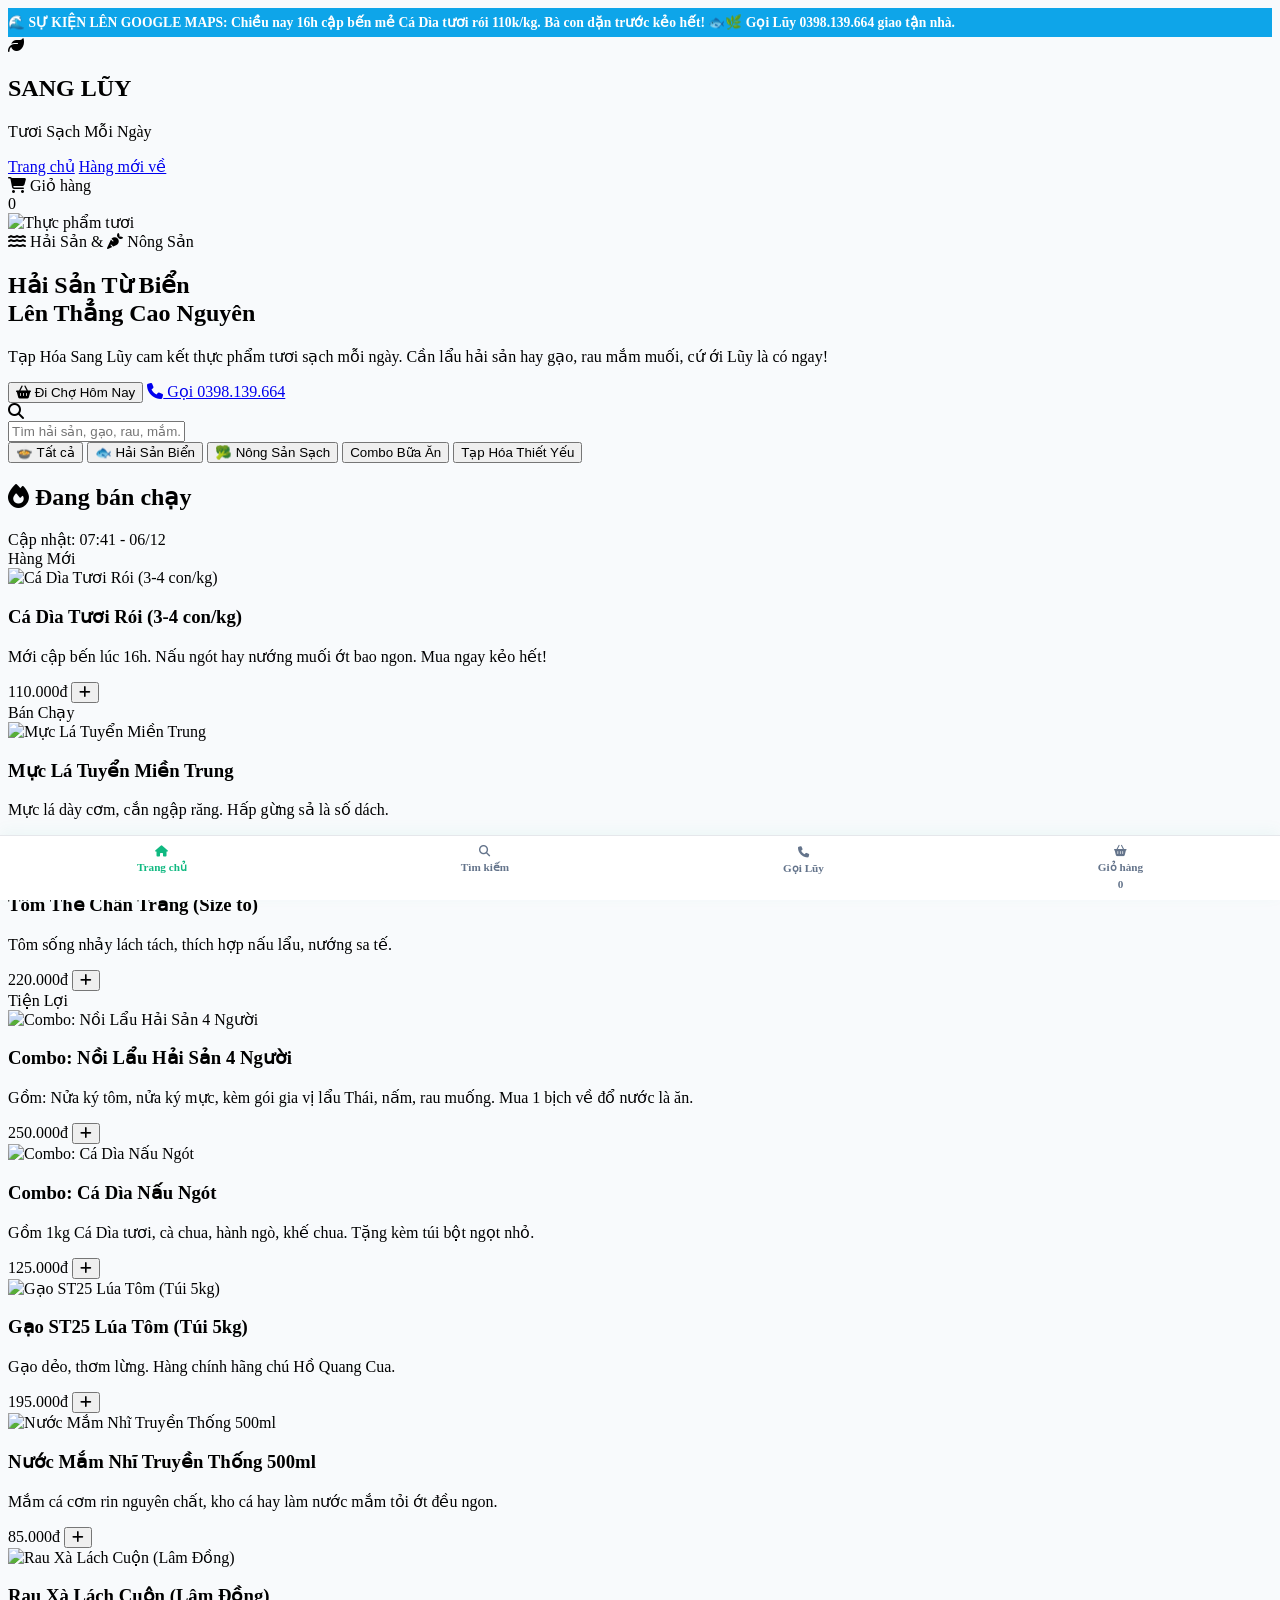
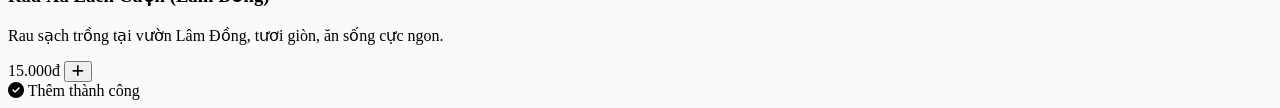
==== index.html @ 67446bd4 "okla" ====
<!DOCTYPE html>
<html lang="vi">
<head>
    <meta charset="UTF-8">
    <meta name="viewport" content="width=device-width, initial-scale=1.0, maximum-scale=1.0, user-scalable=no">
    <!-- TỐI ƯU SEO CƠ BẢN -->
    <title>Tạp Hóa Sang Lũy - Hải Sản Tươi & Siêu Thị Mini Lâm Đồng</title>
    <meta name="description" content="Tạp hóa Sang Lũy chuyên cung cấp hải sản tươi sống từ biển lên cao nguyên và gạo, gia vị, nhu yếu phẩm tại Lâm Đồng. Đặt hàng online, giao tận nhà siêu tốc.">
    <meta name="google-site-verification" content="VjNwQ35l995_3CANT5rWev8yYeE4jaLvjZS1gbJkiIU" />

    <!-- Tailwind CSS -->
    <script src="https://cdn.tailwindcss.com"></script>
    <!-- Font Awesome (Icons) -->
    <link rel="stylesheet" href="https://cdnjs.cloudflare.com/ajax/libs/font-awesome/6.4.0/css/all.min.css">
    <!-- Google Fonts -->
    <link href="https://fonts.googleapis.com/css2?family=Be+Vietnam+Pro:wght@400;500;600;700;800&display=swap" rel="stylesheet">
    
    <script>
        tailwind.config = {
            theme: {
                extend: {
                    fontFamily: { sans: ['"Be Vietnam Pro"', 'sans-serif'] },
                    colors: {
                        brand: { 
                            // Tông màu mới: Trắng - Xanh Lá (Nông sản/Sạch) - Xanh Biển (Hải sản)
                            green: '#10b981',      // Xanh lá dịu (Emerald) - Đại diện cho rau củ/sự tươi mới
                            darkgreen: '#047857',  // Xanh lá đậm - Nhấn mạnh
                            blue: '#0ea5e9',       // Xanh biển (Sky) - Đại diện cho hải sản
                            darkblue: '#0369a1',   // Xanh biển đậm - Nhấn mạnh
                            orange: '#f59e0b',     // Cam nhẹ (Amber) - Dùng làm điểm nhấn nhỏ (Cảnh báo/Combo)
                            fb: '#0866FF',
                            zalo: '#0068ff'
                        }
                    }
                }
            }
        }
    </script>
    <style>
        html { scroll-behavior: smooth; -webkit-tap-highlight-color: transparent;}
        body { padding-bottom: 70px; background-color: #f8fafc; } /* Màu nền dịu hơi xám xanh */
        @media (min-width: 768px) { body { padding-bottom: 0; } }

        /* Ẩn hiện các view */
        .view-section { display: none; animation: fadeIn 0.3s ease-in-out; }
        .view-section.active { display: block; }
        @keyframes fadeIn { from { opacity: 0; transform: translateY(10px); } to { opacity: 1; transform: translateY(0); } }
        
        /* Badge giỏ hàng nảy lên */
        @keyframes pop { 0% { transform: scale(1); } 50% { transform: scale(1.5); } 100% { transform: scale(1); } }
        .animate-pop { animation: pop 0.3s ease-in-out; }

        /* Ticker - Thanh thông báo khẩn cấp */
        .ticker-wrap { background: var(--tw-color-brand-blue, #0ea5e9); color: white; padding: 6px 0; overflow: hidden; position: relative; font-size: 0.85rem; font-weight: 600; }
        
        .ticker-move { display: inline-block; white-space: nowrap; padding-right: 100%; animation: ticker 40s linear infinite; }
        
        @keyframes ticker { 0% { transform: translate3d(100%, 0, 0); } 100% { transform: translate3d(-100%, 0, 0); } }

        /* Bottom Nav Mobile */
        .bottom-nav { position: fixed; bottom: 0; left: 0; right: 0; background: white; border-top: 1px solid #e5e7eb; display: flex; justify-content: space-around; padding: 10px 0; z-index: 1000; box-shadow: 0 -4px 15px rgba(16, 185, 129, 0.05); } /* Bóng đổ hơi ánh xanh lá */
        .nav-item { display: flex; flex-direction: column; align-items: center; gap: 4px; text-decoration: none; color: #64748b; font-size: 0.7rem; font-weight: 600; transition: color 0.2s; }
        .nav-item.active { color: #10b981; } /* Active màu xanh lá */
        
        /* Chỉnh lại Scrollbar cho mượt */
        .no-scrollbar::-webkit-scrollbar { display: none; }
        .no-scrollbar { -ms-overflow-style: none; scrollbar-width: none; }

        /* Modal Hướng dẫn Copy Paste */
        .modal-overlay { position: fixed; inset: 0; background: rgba(0,0,0,0.6); z-index: 2000; display: none; align-items: center; justify-content: center; backdrop-filter: blur(3px); }
        .modal-overlay.active { display: flex; animation: fadeIn 0.2s ease-out; }
        .modal-content { background: white; border-radius: 20px; width: 90%; max-width: 400px; padding: 24px; text-align: center; box-shadow: 0 20px 25px -5px rgba(0, 0, 0, 0.1), 0 10px 10px -5px rgba(0, 0, 0, 0.04); }
        
        @keyframes pulse-ring {
            0% { transform: scale(0.95); box-shadow: 0 0 0 0 rgba(16, 185, 129, 0.7); }
            70% { transform: scale(1); box-shadow: 0 0 0 10px rgba(16, 185, 129, 0); }
            100% { transform: scale(0.95); box-shadow: 0 0 0 0 rgba(16, 185, 129, 0); }
        }
        .animate-pulse-ring { animation: pulse-ring 2s infinite; }
    </style>
</head>
<body class="text-slate-800 font-sans antialiased">

    <!-- Ticker Thông báo -->
    <div class="ticker-wrap bg-gradient-to-r from-brand-blue to-brand-green">
        <div class="ticker-move" id="ticker-text">
            🌊 SỰ KIỆN LÊN GOOGLE MAPS: Chiều nay 16h cập bến mẻ Cá Dìa tươi rói 110k/kg. Bà con dặn trước kẻo hết! 🐟🌿 Gọi Lũy 0398.139.664 giao tận nhà.
        </div>
    </div>

    <!-- Header / Navbar -->
    <nav class="bg-white shadow-sm sticky top-0 z-40 border-b border-emerald-50">
        <div class="max-w-7xl mx-auto px-4 sm:px-6 lg:px-8">
            <div class="flex justify-between items-center h-16 sm:h-20">
                <!-- Logo -->
                <div class="flex items-center gap-2 cursor-pointer" onclick="app.navigate('home')">
                    <div class="w-12 h-12 sm:w-16 sm:h-12 bg-gradient-to-br from-brand-green to-emerald-400 rounded-2xl flex items-center justify-center text-white shadow-md border-2 border-white">
                        <i class="fa-solid fa-leaf text-xl sm:text-2xl"></i>
                    </div>
                    <div>
                        <h1 class="font-extrabold text-xl sm:text-2xl text-slate-800 tracking-tight leading-none">SANG LŨY</h1>
                        <p class="text-[10px] sm:text-xs text-brand-green font-bold uppercase tracking-wider">Tươi Sạch Mỗi Ngày</p>
                    </div>
                </div>

                <!-- Desktop Menu -->
                <div class="hidden md:flex space-x-8 items-center">
                    <a href="javascript:void(0)" onclick="app.navigate('home')" class="text-slate-600 hover:text-brand-green font-bold transition">Trang chủ</a>
                    <a href="javascript:void(0)" onclick="app.navigate('home'); setTimeout(()=>document.getElementById('mat-hang').scrollIntoView(), 100);" class="text-slate-600 hover:text-brand-green font-bold transition">Hàng mới về</a>
                    
                    <!-- Giỏ hàng Desktop -->
                    <div class="relative cursor-pointer group" onclick="app.navigate('cart')">
                        <div class="bg-emerald-50 text-brand-green px-5 py-2.5 rounded-full group-hover:bg-brand-green group-hover:text-white transition flex items-center gap-2 font-bold border border-emerald-100">
                            <i class="fa-solid fa-cart-shopping text-lg"></i> Giỏ hàng
                        </div>
                        <span id="cart-count" class="absolute -top-1 -right-1 bg-amber-500 text-white text-[11px] font-bold w-6 h-6 flex items-center justify-center rounded-full border-2 border-white shadow-sm">0</span>
                    </div>
                </div>
            </div>
        </div>
    </nav>

    <!-- ==================== VIEW 1: TRANG CHỦ (HOME) ==================== -->
    <div id="view-home" class="view-section active">
        <!-- Hero Banner -->
        <section class="relative bg-gradient-to-br from-brand-darkgreen via-brand-green to-emerald-400 pt-10 pb-16 lg:pt-16 lg:pb-24 overflow-hidden">
            <div class="absolute inset-0 opacity-20">
                <img src="https://images.unsplash.com/photo-1542838132-92c53300491e?auto=format&fit=crop&w=1200&q=80" alt="Thực phẩm tươi" class="w-full h-full object-cover mix-blend-overlay">
            </div>
            <div class="absolute inset-0 bg-gradient-to-t from-brand-darkgreen/90 to-transparent"></div>

            <div class="relative z-10 max-w-7xl mx-auto px-4 sm:px-6 lg:px-8 flex flex-col items-center text-center">
                <span class="inline-flex items-center gap-2 py-1.5 px-4 rounded-full bg-white/20 text-white text-sm font-bold mb-6 backdrop-blur-sm border border-white/30">
                    <i class="fa-solid fa-water"></i> Hải Sản & <i class="fa-solid fa-carrot"></i> Nông Sản
                </span>
                <h2 class="text-3xl md:text-5xl lg:text-6xl font-extrabold mb-4 leading-tight text-white drop-shadow-md">
                    Hải Sản <span class="text-emerald-100">Từ Biển</span><br />
                    Lên Thẳng <span class="text-emerald-200">Cao Nguyên</span>
                </h2>
                <p class="text-base md:text-lg text-emerald-50 mb-8 max-w-2xl mx-auto font-medium">
                    Tạp Hóa Sang Lũy cam kết thực phẩm tươi sạch mỗi ngày. Cần lẩu hải sản hay gạo, rau mắm muối, cứ ới Lũy là có ngay!
                </p>
                <div class="flex flex-col sm:flex-row gap-4 justify-center">
                    <button onclick="document.getElementById('mat-hang').scrollIntoView()" class="bg-white text-brand-darkgreen px-8 py-3.5 rounded-full font-bold text-lg hover:bg-emerald-50 transition shadow-lg flex items-center justify-center gap-2">
                        <i class="fa-solid fa-basket-shopping"></i> Đi Chợ Hôm Nay
                    </button>
                    <a href="tel:0398139664" class="bg-brand-darkblue text-white px-8 py-3.5 rounded-full font-bold text-lg hover:bg-sky-700 transition shadow-lg flex items-center justify-center gap-2">
                        <i class="fa-solid fa-phone"></i> Gọi 0398.139.664
                    </a>
                </div>
            </div>
        </section>

        <!-- Product Grid với Phân loại Danh mục -->
        <section id="mat-hang" class="py-10 bg-slate-50 min-h-screen">
            <div class="max-w-7xl mx-auto px-4 sm:px-6 lg:px-8">
                
                <!-- THANH TÌM KIẾM SẢN PHẨM -->
                <div class="max-w-2xl mx-auto relative mb-6">
                    <div class="absolute inset-y-0 left-0 pl-4 flex items-center pointer-events-none">
                        <i class="fa-solid fa-magnifying-glass text-slate-400"></i>
                    </div>
                    <input type="text" id="search-input" onkeyup="app.searchProduct(this.value)" placeholder="Tìm hải sản, gạo, rau, mắm..." class="w-full pl-12 pr-4 py-3.5 rounded-2xl border border-slate-200 focus:outline-none focus:border-brand-green focus:ring-2 focus:ring-emerald-100 shadow-sm transition text-slate-700 bg-white font-medium">
                </div>

                <!-- Thanh Phân Loại (Tabs) -->
                <div class="flex overflow-x-auto no-scrollbar justify-start md:justify-center gap-2 sm:gap-3 mb-8 pb-2" id="category-filters">
                    <!-- Chèn bằng JS -->
                </div>

                <!-- Bảng giá cập nhật realtime -->
                <div class="flex justify-between items-center mb-6 pb-2 border-b border-slate-200">
                    <h2 class="text-xl font-bold text-slate-800 flex items-center gap-2" id="grid-title">
                        <i class="fa-solid fa-fire text-amber-500"></i> Đang bán chạy
                    </h2>
                    <span class="text-xs font-semibold text-slate-500 bg-slate-200 px-3 py-1 rounded-full" id="real-time-clock">Cập nhật: Hôm nay</span>
                </div>

                <!-- Container chứa sản phẩm (Render bằng JS) -->
                <div id="product-grid" class="grid grid-cols-2 md:grid-cols-3 lg:grid-cols-4 gap-3 md:gap-6">
                    <!-- Products will be injected here -->
                </div>
            </div>
        </section>
    </div>

    <!-- ==================== VIEW 2: CHI TIẾT SẢN PHẨM ==================== -->
    <div id="view-detail" class="view-section bg-slate-50 min-h-screen py-6 md:py-10">
        <div class="max-w-4xl mx-auto px-4 sm:px-6 lg:px-8">
            <button onclick="app.navigate('home')" class="bg-white text-slate-600 shadow-sm border border-slate-200 px-4 py-2 rounded-full font-bold mb-6 flex items-center hover:text-brand-green transition">
                <i class="fa-solid fa-arrow-left mr-2"></i> Trở về
            </button>
            
            <div id="detail-content" class="bg-white rounded-3xl shadow-sm border border-slate-100 p-4 md:p-8 flex flex-col md:flex-row gap-6 lg:gap-10">
                <!-- Content injected by JS -->
            </div>
        </div>
    </div>

    <!-- ==================== VIEW 3: GIỎ HÀNG & THANH TOÁN ==================== -->
    <div id="view-cart" class="view-section bg-slate-50 min-h-screen py-6 md:py-10">
        <div class="max-w-5xl mx-auto px-4 sm:px-6 lg:px-8">
            <h2 class="text-2xl font-extrabold text-slate-800 mb-6 flex items-center">
                <i class="fa-solid fa-basket-shopping text-brand-green mr-3"></i> Giỏ Hàng Của Bạn
            </h2>

            <div class="flex flex-col lg:flex-row gap-6">
                <!-- Danh sách món hàng -->
                <div class="lg:w-3/5 bg-white rounded-2xl shadow-sm border border-slate-100 p-4 md:p-6">
                    <div id="cart-items" class="space-y-4">
                        <!-- Cart items injected by JS -->
                    </div>
                </div>

                <!-- Form thông tin & Chốt đơn -->
                <div class="lg:w-2/5">
                    <div class="bg-white rounded-2xl shadow-sm border border-slate-100 p-5 md:p-6 sticky top-24">
                        <h3 class="font-bold text-lg mb-4 text-slate-800">Thông tin nhận hàng</h3>
                        <div class="space-y-4 mb-6">
                            <div>
                                <input type="text" id="customer-name" class="w-full border border-slate-200 bg-slate-50 rounded-xl px-4 py-3 focus:outline-none focus:border-brand-green focus:bg-white transition" placeholder="Tên của bạn (VD: Cô Năm, Chú Bảy) *">
                            </div>
                            <div>
                                <input type="tel" id="customer-phone" class="w-full border border-slate-200 bg-slate-50 rounded-xl px-4 py-3 focus:outline-none focus:border-brand-green focus:bg-white transition" placeholder="Số điện thoại gọi giao hàng *">
                            </div>
                            <div>
                                <textarea id="customer-address" rows="3" class="w-full border border-slate-200 bg-slate-50 rounded-xl px-4 py-3 focus:outline-none focus:border-brand-green focus:bg-white transition" placeholder="Địa chỉ giao & Lời nhắn (VD: Kèm 2 bó rau, lấy loại cá to...) *"></textarea>
                            </div>
                        </div>

                        <div class="border-t border-slate-100 pt-4 mb-6">
                            <div class="flex justify-between font-extrabold text-xl">
                                <span>Tổng cộng:</span>
                                <span id="cart-total-price" class="text-brand-green">0đ</span>
                            </div>
                        </div>

                        <!-- Buttons Chốt Đơn -->
                        <div class="space-y-3">
                            <button onclick="app.checkout('zalo')" class="w-full bg-brand-zalo text-white font-bold py-3.5 rounded-xl flex items-center justify-center gap-2 hover:bg-blue-600 transition shadow-md">
                                <img src="https://upload.wikimedia.org/wikipedia/commons/thumb/9/91/Icon_of_Zalo.svg/1200px-Icon_of_Zalo.svg.png" alt="Zalo" class="w-6 h-6 bg-white rounded-full p-1" />
                                Gửi đơn ngay qua Zalo
                            </button>
                            <button onclick="app.checkout('facebook')" class="w-full bg-brand-fb text-white font-bold py-3.5 rounded-xl flex items-center justify-center gap-2 hover:bg-blue-700 transition shadow-md">
                                <i class="fa-brands fa-facebook-messenger text-xl"></i> Chốt qua Messenger
                            </button>
                            <p class="text-[11px] text-slate-500 text-center mt-2 font-medium">Lũy sẽ soạn hàng và báo lại ngay cho bà con.</p>
                        </div>
                    </div>
                </div>
            </div>
        </div>
    </div>

    <!-- Mobile Bottom Navigation -->
    <nav class="bottom-nav md:hidden" id="mobile-bottom-nav">
        <a href="javascript:void(0)" onclick="app.navigate('home')" class="nav-item" id="nav-btn-home">
            <i class="fa-solid fa-house text-xl mb-1"></i>
            Trang chủ
        </a>
        <a href="javascript:void(0)" onclick="app.navigate('home'); document.getElementById('search-input').focus();" class="nav-item">
            <i class="fa-solid fa-magnifying-glass text-xl mb-1"></i>
            Tìm kiếm
        </a>
        <a href="tel:0398139664" class="nav-item relative top-[-15px]">
            <div class="w-12 h-12 bg-gradient-to-r from-brand-green to-emerald-400 text-white rounded-full flex items-center justify-center shadow-lg shadow-emerald-200 border-4 border-white animate-bounce">
                <i class="fa-solid fa-phone text-xl"></i>
            </div>
            <span class="mt-1 absolute -bottom-4 whitespace-nowrap text-brand-green">Gọi Lũy</span>
        </a>
        <a href="javascript:void(0)" onclick="app.navigate('cart')" class="nav-item relative" id="nav-btn-cart">
            <i class="fa-solid fa-basket-shopping text-xl mb-1"></i>
            Giỏ hàng
            <span id="mobile-cart-count" class="absolute -top-1 right-2 bg-amber-500 text-white text-[10px] font-bold w-4 h-4 flex items-center justify-center rounded-full border border-white">0</span>
        </a>
    </nav>

    <!-- Toast Thông báo -->
    <div id="toast" class="fixed top-20 md:bottom-10 md:top-auto left-1/2 transform -translate-x-1/2 bg-slate-900/90 backdrop-blur-sm text-white px-6 py-3 rounded-full shadow-xl z-50 transition-all duration-300 opacity-0 -translate-y-10 md:translate-y-10 pointer-events-none flex items-center gap-3 border border-slate-700">
        <i class="fa-solid fa-circle-check text-brand-green text-lg"></i> <span id="toast-msg" class="font-medium text-sm">Thêm thành công</span>
    </div>

    <!-- Modal Hướng dẫn Copy Paste -->
    <div id="checkout-modal" class="modal-overlay">
        <div class="modal-content relative">
            <div class="w-16 h-16 bg-brand-green text-white rounded-full flex items-center justify-center text-3xl mx-auto -mt-12 mb-4 border-4 border-white shadow-lg animate-pulse-ring">
                <i class="fa-solid fa-check"></i>
            </div>
            
            <h3 class="text-xl font-extrabold text-slate-800 mb-2">Đã tạo đơn hàng!</h3>
            
            <div class="bg-amber-50 border border-amber-200 rounded-xl p-4 mb-5 text-left">
                <p class="text-sm font-bold text-amber-700 mb-2 flex items-center gap-2">
                    <i class="fa-solid fa-lightbulb"></i> Lũy hướng dẫn xíu nha:
                </p>
                <ol class="text-sm text-slate-700 space-y-2 list-decimal pl-4">
                    <li>Hệ thống đã tự động <span class="font-bold text-slate-900">Sao chép (Copy)</span> đơn hàng của bạn.</li>
                    <li>Ứng dụng <span id="modal-app-name" class="font-bold text-brand-zalo">Zalo</span> sẽ được mở lên ngay bây giờ.</li>
                    <li>Bạn chỉ cần <span class="font-bold text-slate-900 bg-white px-2 py-0.5 rounded border shadow-sm">Dán (Paste)</span> vào khung chat và gửi cho Lũy nhé!</li>
                </ol>
            </div>
            
            <button id="btn-open-app" class="w-full bg-brand-green text-white font-bold py-3 rounded-xl shadow-md hover:bg-emerald-600 transition flex items-center justify-center gap-2">
                Mở <span id="modal-btn-name">Zalo</span> ngay (<span id="countdown">5</span>s)
            </button>
            <button onclick="document.getElementById('checkout-modal').classList.remove('active')" class="mt-3 text-sm text-slate-500 font-medium hover:text-slate-700 underline">Đóng, tôi chưa muốn gửi</button>
        </div>
    </div>

    <script>
        // 1. DATABASE
        const dbProducts = [
            // --- HẢI SẢN (Màu xanh biển) ---
            { id: 1, name: 'Cá Dìa Tươi Rói (3-4 con/kg)', price: 110000, img: 'https://images.unsplash.com/photo-1519708227418-c8fd9a32b7a2?auto=format&fit=crop&w=500&q=80', desc: 'Mới cập bến lúc 16h. Nấu ngót hay nướng muối ớt bao ngon. Mua ngay kẻo hết!', category: 'Hải Sản Biển', badge: 'Hàng Mới' },
            { id: 2, name: 'Mực Lá Tuyển Miền Trung', price: 380000, img: 'https://images.unsplash.com/photo-1599458349390-8800539f1505?auto=format&fit=crop&w=500&q=80', desc: 'Mực lá dày cơm, cắn ngập răng. Hấp gừng sả là số dách.', category: 'Hải Sản Biển', badge: 'Bán Chạy' },
            { id: 3, name: 'Tôm Thẻ Chân Trắng (Size to)', price: 220000, img: 'https://images.unsplash.com/photo-1559737558-2f5a35f4523b?auto=format&fit=crop&w=500&q=80', desc: 'Tôm sống nhảy lách tách, thích hợp nấu lẩu, nướng sa tế.', category: 'Hải Sản Biển' },
            // --- COMBO ---
            { id: 4, name: 'Combo: Nồi Lẩu Hải Sản 4 Người', price: 250000, img: 'https://images.unsplash.com/photo-1548943487-a2e4b43b584f?auto=format&fit=crop&w=500&q=80', desc: 'Gồm: Nửa ký tôm, nửa ký mực, kèm gói gia vị lẩu Thái, nấm, rau muống. Mua 1 bịch về đổ nước là ăn.', category: 'Combo Bữa Ăn', badge: 'Tiện Lợi' },
            { id: 5, name: 'Combo: Cá Dìa Nấu Ngót', price: 125000, img: 'https://images.unsplash.com/photo-1544025162-811114b7e8d6?auto=format&fit=crop&w=500&q=80', desc: 'Gồm 1kg Cá Dìa tươi, cà chua, hành ngò, khế chua. Tặng kèm túi bột ngọt nhỏ.', category: 'Combo Bữa Ăn' },
            // --- NÔNG SẢN / TẠP HÓA (Màu xanh lá) ---
            { id: 6, name: 'Gạo ST25 Lúa Tôm (Túi 5kg)', price: 195000, img: 'https://images.unsplash.com/photo-1586201375761-83865001e31c?auto=format&fit=crop&w=500&q=80', desc: 'Gạo dẻo, thơm lừng. Hàng chính hãng chú Hồ Quang Cua.', category: 'Tạp Hóa Thiết Yếu' },
            { id: 7, name: 'Nước Mắm Nhĩ Truyền Thống 500ml', price: 85000, img: 'https://images.unsplash.com/photo-162070612211c-64b11cabc6a2?auto=format&fit=crop&w=500&q=80', desc: 'Mắm cá cơm rin nguyên chất, kho cá hay làm nước mắm tỏi ớt đều ngon.', category: 'Tạp Hóa Thiết Yếu' },
            { id: 8, name: 'Rau Xà Lách Cuộn (Lâm Đồng)', price: 15000, img: 'https://images.unsplash.com/photo-1622206151226-18ca2c9ab4a1?auto=format&fit=crop&w=500&q=80', desc: 'Rau sạch trồng tại vườn Lâm Đồng, tươi giòn, ăn sống cực ngon.', category: 'Nông Sản Sạch' }
        ];

        // 2. STATE MANAGEMENT (Quản lý trạng thái App)
        const app = {
            cart: [],
            currentView: 'home',
            activeCategory: 'Tất cả',
            searchKeyword: '',
            
            navigate: function(viewId, param = null) {
                document.querySelectorAll('.view-section').forEach(el => el.classList.remove('active'));
                document.getElementById('view-' + viewId).classList.add('active');
                window.scrollTo(0,0);

                document.querySelectorAll('.nav-item').forEach(el => el.classList.remove('active'));
                if(document.getElementById('nav-btn-' + viewId)) {
                    document.getElementById('nav-btn-' + viewId).classList.add('active');
                }

                if(viewId === 'home') {
                    this.renderCategories();
                    this.renderHome();
                }
                if(viewId === 'detail' && param) this.renderDetail(param);
                if(viewId === 'cart') this.renderCart();
            },

            formatPrice: (price) => new Intl.NumberFormat('vi-VN').format(price) + 'đ',

            showToast: function(msg) {
                const toast = document.getElementById('toast');
                document.getElementById('toast-msg').innerText = msg;
                toast.classList.remove('opacity-0', '-translate-y-10', 'md:translate-y-10', 'pointer-events-none');
                setTimeout(() => toast.classList.add('opacity-0', '-translate-y-10', 'md:translate-y-10', 'pointer-events-none'), 2000);
            },

            renderCategories: function() {
                const categories = ['Tất cả', 'Hải Sản Biển', 'Nông Sản Sạch', 'Combo Bữa Ăn', 'Tạp Hóa Thiết Yếu'];
                const container = document.getElementById('category-filters');
                container.innerHTML = categories.map(cat => {
                    let activeClass = 'bg-white text-slate-600 border-slate-200 hover:border-brand-green';
                    let icon = '';
                    
                    if (this.activeCategory === cat) {
                        if (cat.includes('Hải Sản')) {
                            activeClass = 'bg-brand-blue text-white border-brand-blue shadow-md';
                            icon = '🦀 ';
                        } else if (cat.includes('Nông Sản') || cat.includes('Tạp Hóa')) {
                            activeClass = 'bg-brand-green text-white border-brand-green shadow-md';
                            icon = '🥬 ';
                        } else {
                            activeClass = 'bg-amber-500 text-white border-amber-500 shadow-md';
                            icon = '🍲 ';
                        }
                    } else {
                        if (cat === 'Hải Sản Biển') icon = '🐟 ';
                        if (cat === 'Nông Sản Sạch') icon = '🥦 ';
                    }

                    return `
                    <button onclick="app.filterCategory('${cat}')" class="whitespace-nowrap px-5 py-2 rounded-full text-sm font-bold transition border-2 ${activeClass}">
                        ${icon}${cat}
                    </button>
                    `;
                }).join('');
            },

            filterCategory: function(cat) {
                this.activeCategory = cat;
                this.searchKeyword = ''; 
                document.getElementById('search-input').value = '';
                
                const title = document.getElementById('grid-title');
                if(cat === 'Hải Sản Biển') title.innerHTML = '<i class="fa-solid fa-water text-brand-blue"></i> Hải Sản Biển Tươi';
                else if(cat === 'Nông Sản Sạch') title.innerHTML = '<i class="fa-solid fa-leaf text-brand-green"></i> Nông Sản Xanh Sạch';
                else if(cat === 'Combo Bữa Ăn') title.innerHTML = '<i class="fa-solid fa-utensils text-amber-500"></i> Combo Tiện Lợi';
                else title.innerHTML = '<i class="fa-solid fa-fire text-amber-500"></i> Đang Bán Chạy';

                this.renderCategories();
                this.renderHome();
            },

            searchProduct: function(keyword) {
                this.searchKeyword = keyword.toLowerCase().trim();
                this.activeCategory = 'Tất cả';
                this.renderCategories();
                this.renderHome();
            },

            renderHome: function() {
                const grid = document.getElementById('product-grid');
                let filteredProducts = dbProducts;
                
                if (this.activeCategory !== 'Tất cả') {
                    filteredProducts = filteredProducts.filter(p => p.category === this.activeCategory);
                }
                
                if (this.searchKeyword !== '') {
                    filteredProducts = filteredProducts.filter(p => 
                        p.name.toLowerCase().includes(this.searchKeyword) || 
                        p.category.toLowerCase().includes(this.searchKeyword)
                    );
                }

                if (filteredProducts.length === 0) {
                    grid.innerHTML = `<div class="col-span-full text-center py-16 bg-white rounded-2xl border border-dashed border-slate-300 text-slate-500 font-medium"><i class="fa-regular fa-face-frown text-3xl mb-3 text-brand-green"></i><br>Chưa tìm thấy món này.<br>Bạn alo hoặc Zalo Lũy đi chợ giùm cho nha!</div>`;
                } else {
                    grid.innerHTML = filteredProducts.map(p => {
                        const isSeafood = p.category === 'Hải Sản Biển';
                        const isCombo = p.category === 'Combo Bữa Ăn';
                        
                        let badgeColor = 'bg-brand-green';
                        if (isSeafood) badgeColor = 'bg-brand-blue';
                        if (isCombo) badgeColor = 'bg-amber-500';

                        const badgeHtml = p.badge ? `<div class="absolute top-2 left-2 ${badgeColor} text-white text-[10px] font-bold px-2 py-1 rounded-md z-10 uppercase shadow-sm">${p.badge}</div>` : '';
                        
                        return `
                        <div class="bg-white rounded-2xl shadow-sm hover:shadow-xl transition-all duration-300 border border-slate-100 flex flex-col h-full cursor-pointer relative overflow-hidden group" onclick="app.navigate('detail', ${p.id})">
                            ${badgeHtml}
                            <div class="relative aspect-square overflow-hidden bg-slate-100">
                                <img src="${p.img}" alt="${p.name}" class="w-full h-full object-cover group-hover:scale-110 transition-transform duration-500">
                            </div>
                            <div class="p-3 md:p-4 flex flex-col flex-grow">
                                <h3 class="font-bold text-slate-800 text-sm md:text-base mb-1 line-clamp-2 leading-tight group-hover:text-brand-green transition-colors">${p.name}</h3>
                                <p class="text-[11px] text-slate-500 mb-2 line-clamp-1">${p.desc}</p>
                                <div class="mt-auto flex justify-between items-end">
                                    <span class="${isSeafood ? 'text-brand-blue' : 'text-brand-green'} font-extrabold text-base md:text-lg leading-none">${this.formatPrice(p.price)}</span>
                                    <button onclick="event.stopPropagation(); app.addToCart(${p.id})" class="${isSeafood ? 'bg-sky-50 text-brand-blue hover:bg-brand-blue' : 'bg-emerald-50 text-brand-green hover:bg-brand-green'} w-8 h-8 md:w-10 md:h-10 rounded-full flex items-center justify-center hover:text-white transition-colors active:scale-90">
                                        <i class="fa-solid fa-plus font-bold"></i>
                                    </button>
                                </div>
                            </div>
                        </div>
                    `}).join('');
                }
            },

            renderDetail: function(productId) {
                const p = dbProducts.find(item => item.id === productId);
                if(!p) return;
                
                const isSeafood = p.category === 'Hải Sản Biển';
                const isCombo = p.category === 'Combo Bữa Ăn';
                
                let themeColorText = 'text-brand-green';
                let themeColorBg = 'bg-brand-green';
                let themeColorHover = 'hover:bg-emerald-700';
                let themeTagBg = 'bg-emerald-100';

                if(isSeafood) {
                    themeColorText = 'text-brand-blue';
                    themeColorBg = 'bg-brand-blue';
                    themeColorHover = 'hover:bg-sky-700';
                    themeTagBg = 'bg-sky-100';
                } else if(isCombo) {
                    themeColorText = 'text-amber-600';
                    themeColorBg = 'bg-amber-500';
                    themeColorHover = 'hover:bg-amber-600';
                    themeTagBg = 'bg-amber-100';
                }

                const container = document.getElementById('detail-content');
                container.innerHTML = `
                    <div class="w-full md:w-1/2">
                        <img src="${p.img}" alt="${p.name}" class="w-full rounded-2xl shadow-sm object-cover aspect-square border border-slate-100">
                    </div>
                    <div class="w-full md:w-1/2 flex flex-col py-2">
                        <span class="${themeTagBg} ${themeColorText} text-xs font-bold px-3 py-1 rounded-md w-max mb-3 uppercase tracking-wider">${p.category}</span>
                        <h1 class="text-2xl md:text-3xl font-extrabold text-slate-800 mb-2 leading-tight">${p.name}</h1>
                        <p class="${themeColorText} text-3xl font-black mb-6">${this.formatPrice(p.price)}</p>
                        
                        <div class="bg-slate-50 p-4 rounded-xl border border-slate-100 mb-6">
                            <p class="text-slate-700 font-medium leading-relaxed">${p.desc}</p>
                        </div>
                        
                        <ul class="space-y-2 mb-8 text-sm text-slate-600 font-medium">
                            <li class="flex items-center gap-2"><i class="fa-solid fa-check-circle ${themeColorText}"></i> Hàng tuyển chọn, cam kết tươi sạch.</li>
                            <li class="flex items-center gap-2"><i class="fa-solid fa-check-circle ${themeColorText}"></i> Cân đúng, bán đủ, uy tín.</li>
                            <li class="flex items-center gap-2"><i class="fa-solid fa-check-circle ${themeColorText}"></i> Giao hàng cẩn thận tại Lâm Đồng.</li>
                        </ul>
                        
                        <div class="mt-auto">
                            <button onclick="app.addToCart(${p.id}, true)" class="w-full ${themeColorBg} ${themeColorHover} text-white py-4 rounded-xl font-extrabold text-lg transition shadow-lg shadow-slate-200 flex justify-center items-center gap-2 active:scale-95">
                                <i class="fa-solid fa-basket-shopping"></i> Thêm Vào Giỏ Ngay
                            </button>
                        </div>
                    </div>
                `;
            },

            addToCart: function(productId, goCart = false) {
                const product = dbProducts.find(p => p.id === productId);
                const existingItem = this.cart.find(item => item.id === productId);
                
                if(existingItem) {
                    existingItem.qty += 1;
                } else {
                    this.cart.push({ ...product, qty: 1 });
                }
                
                this.updateCartUI();
                if(goCart) this.navigate('cart');
                else this.showToast('Đã lấy thêm 1 ' + product.name);
            },

            changeQty: function(index, delta) {
                this.cart[index].qty += delta;
                if(this.cart[index].qty <= 0) this.cart.splice(index, 1);
                this.updateCartUI();
                this.renderCart();
            },

            updateCartUI: function() {
                const totalItems = this.cart.reduce((sum, item) => sum + item.qty, 0);
                document.getElementById('cart-count').innerText = totalItems;
                document.getElementById('mobile-cart-count').innerText = totalItems;
                
                const badges = [document.getElementById('cart-count'), document.getElementById('mobile-cart-count')];
                badges.forEach(b => {
                    b.classList.remove('animate-pop');
                    void b.offsetWidth;
                    b.classList.add('animate-pop');
                });
            },

            renderCart: function() {
                const container = document.getElementById('cart-items');
                if(this.cart.length === 0) {
                    container.innerHTML = `<div class="text-center py-16"><i class="fa-solid fa-basket-shopping text-5xl text-slate-200 mb-4"></i><p class="text-slate-500 font-medium text-lg">Giỏ hàng đang trống.</p><p class="text-sm text-slate-400 mb-6">Hãy chọn thêm vài món ngon nhé!</p><button onclick="app.navigate('home')" class="bg-brand-green text-white px-6 py-2 rounded-full font-bold shadow-md">Mua Sắm Ngay</button></div>`;
                    document.getElementById('cart-total-price').innerText = '0đ';
                    return;
                }

                let total = 0;
                container.innerHTML = this.cart.map((item, index) => {
                    total += item.price * item.qty;
                    return `
                    <div class="flex items-center gap-3 md:gap-4 py-4 border-b border-slate-100 last:border-0">
                        <img src="${item.img}" class="w-16 h-16 md:w-20 md:h-20 object-cover rounded-xl border border-slate-100">
                        <div class="flex-1">
                            <h4 class="font-bold text-slate-800 text-sm md:text-base line-clamp-2 leading-tight mb-1">${item.name}</h4>
                            <div class="text-brand-green font-black text-sm md:text-base">${this.formatPrice(item.price)}</div>
                        </div>
                        <div class="flex items-center bg-slate-50 rounded-lg border border-slate-200 shadow-sm p-1">
                            <button onclick="app.changeQty(${index}, -1)" class="w-7 h-7 flex items-center justify-center text-slate-600 font-bold active:bg-slate-200 rounded-md">-</button>
                            <span class="w-6 text-center text-sm font-bold text-slate-800">${item.qty}</span>
                            <button onclick="app.changeQty(${index}, 1)" class="w-7 h-7 flex items-center justify-center text-slate-600 font-bold active:bg-slate-200 rounded-md">+</button>
                        </div>
                    </div>
                `}).join('');
                document.getElementById('cart-total-price').innerText = this.formatPrice(total);
            },

            copyToClipboardSafe: function(text) {
                const textArea = document.createElement("textarea");
                textArea.value = text;
                textArea.style.position = "fixed";
                textArea.style.left = "-999999px";
                textArea.style.top = "-999999px";
                document.body.appendChild(textArea);
                textArea.focus();
                textArea.select();
                try {
                    document.execCommand('copy');
                } catch (err) {
                    console.error('Không thể copy', err);
                }
                document.body.removeChild(textArea);
            },

            // Countdown Timer Variables
            countdownTimer: null,
            
            openAppAction: function(platform, url) {
                window.open(url, '_blank');
                document.getElementById('checkout-modal').classList.remove('active');
                this.cart = [];
                this.updateCartUI();
                this.navigate('home');
            },

            checkout: function(platform) {
                if(this.cart.length === 0) return alert('Giỏ hàng trống! Bạn chọn thêm món nha.');
                
                const name = document.getElementById('customer-name').value;
                const phone = document.getElementById('customer-phone').value;
                const address = document.getElementById('customer-address').value;

                if(!name || !phone || !address) return alert('Lũy cần đủ Tên, SĐT và Địa chỉ để giao chính xác nha!');

                let total = 0;
                let orderText = `🛒 ĐƠN HÀNG TỪ WEB SANG LŨY\n`;
                orderText += `--------------------------\n`;
                orderText += `👤 Tên: ${name}\n`;
                orderText += `📞 SĐT: ${phone}\n`;
                orderText += `📍 Địa chỉ & Ghi chú: ${address}\n`;
                orderText += `--------------------------\n`;
                this.cart.forEach((item, i) => {
                    orderText += `${i+1}. ${item.name} (x${item.qty})\n`;
                    total += item.price * item.qty;
                });
                orderText += `--------------------------\n`;
                orderText += `💰 TỔNG CỘNG: ${this.formatPrice(total)}\n`;
                orderText += `(Lũy soạn hàng rồi sẽ báo lại ngay ạ!)`;

                const encodedText = encodeURIComponent(orderText);
                let appUrl = '';
                let appName = '';
                let themeClass = '';

                // Copy thông tin an toàn
                this.copyToClipboardSafe(orderText);

                if(platform === 'facebook') {
                    appUrl = 'https://m.me/your_fanpage_id_here'; // Thay ID Fanpage vào đây
                    appName = 'Messenger';
                    themeClass = 'text-brand-fb';
                    document.getElementById('btn-open-app').className = "w-full bg-brand-fb text-white font-bold py-3 rounded-xl shadow-md hover:bg-blue-700 transition flex items-center justify-center gap-2";
                } else if (platform === 'zalo') {
                    appUrl = `https://zalo.me/0398139664`;
                    appName = 'Zalo';
                    themeClass = 'text-brand-zalo';
                    document.getElementById('btn-open-app').className = "w-full bg-brand-zalo text-white font-bold py-3 rounded-xl shadow-md hover:bg-blue-600 transition flex items-center justify-center gap-2";
                }

                // Setup Modal Nội dung
                document.getElementById('modal-app-name').innerText = appName;
                document.getElementById('modal-app-name').className = `font-bold ${themeClass}`;
                document.getElementById('modal-btn-name').innerText = appName;
                
                // Hiện Modal
                const modal = document.getElementById('checkout-modal');
                modal.classList.add('active');

                // Logic Đếm ngược
                let seconds = 5;
                document.getElementById('countdown').innerText = seconds;
                
                clearInterval(this.countdownTimer); // Xóa timer cũ nếu có
                
                // Nút "Mở ngay" được gán sự kiện click mới
                const btnOpen = document.getElementById('btn-open-app');
                btnOpen.onclick = () => {
                    clearInterval(this.countdownTimer);
                    this.openAppAction(platform, appUrl);
                };

                this.countdownTimer = setInterval(() => {
                    seconds--;
                    document.getElementById('countdown').innerText = seconds;
                    if(seconds <= 0) {
                        clearInterval(this.countdownTimer);
                        // Chỉ tự động mở nếu modal vẫn đang hiển thị (người dùng chưa bấm Đóng)
                        if(modal.classList.contains('active')) {
                            this.openAppAction(platform, appUrl);
                        }
                    }
                }, 1000);
            }
        };

        function setRealTime() {
            const now = new Date();
            const timeStr = now.getHours().toString().padStart(2, '0') + ':' + now.getMinutes().toString().padStart(2, '0');
            const dateStr = now.getDate().toString().padStart(2, '0') + '/' + (now.getMonth() + 1).toString().padStart(2, '0');
            document.getElementById('real-time-clock').innerText = `Cập nhật: ${timeStr} - ${dateStr}`;
        }

        window.onload = () => {
            setRealTime();
            app.navigate('home');
        };
    </script>
</body>
</html>
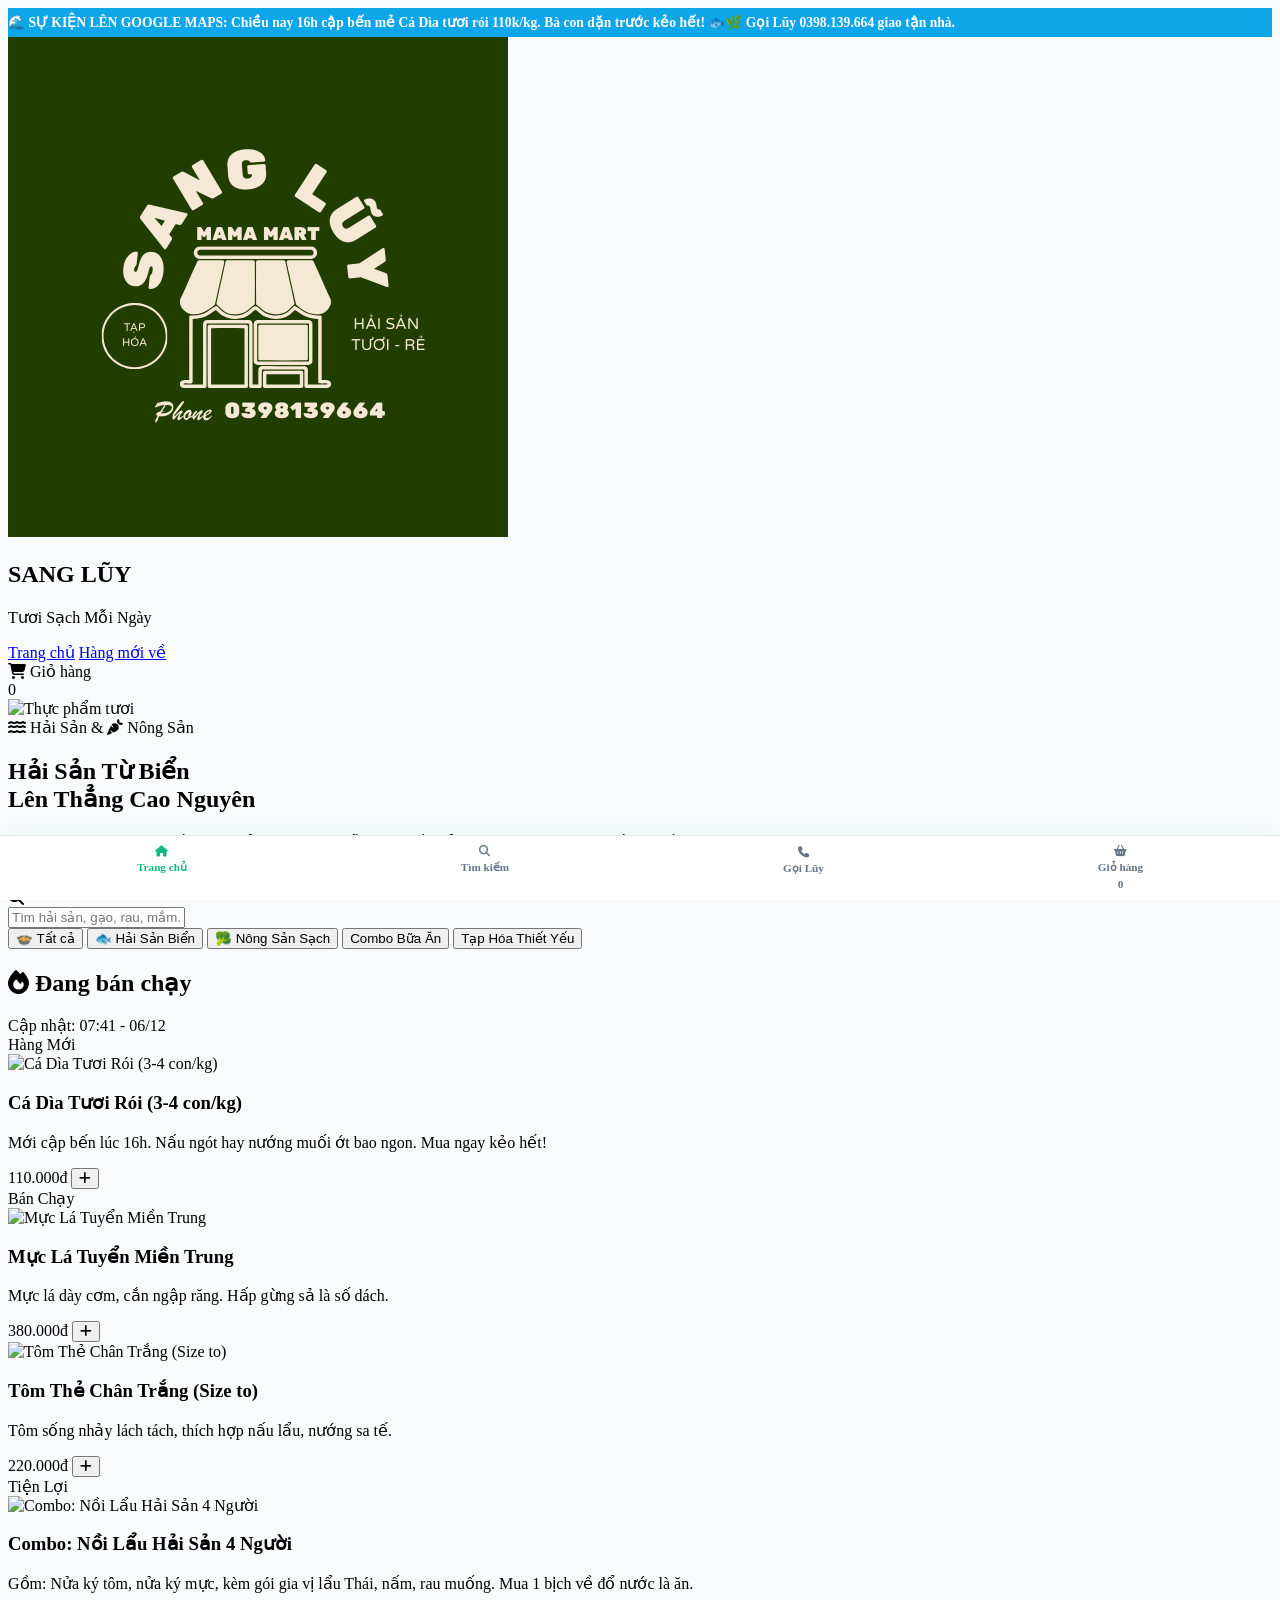
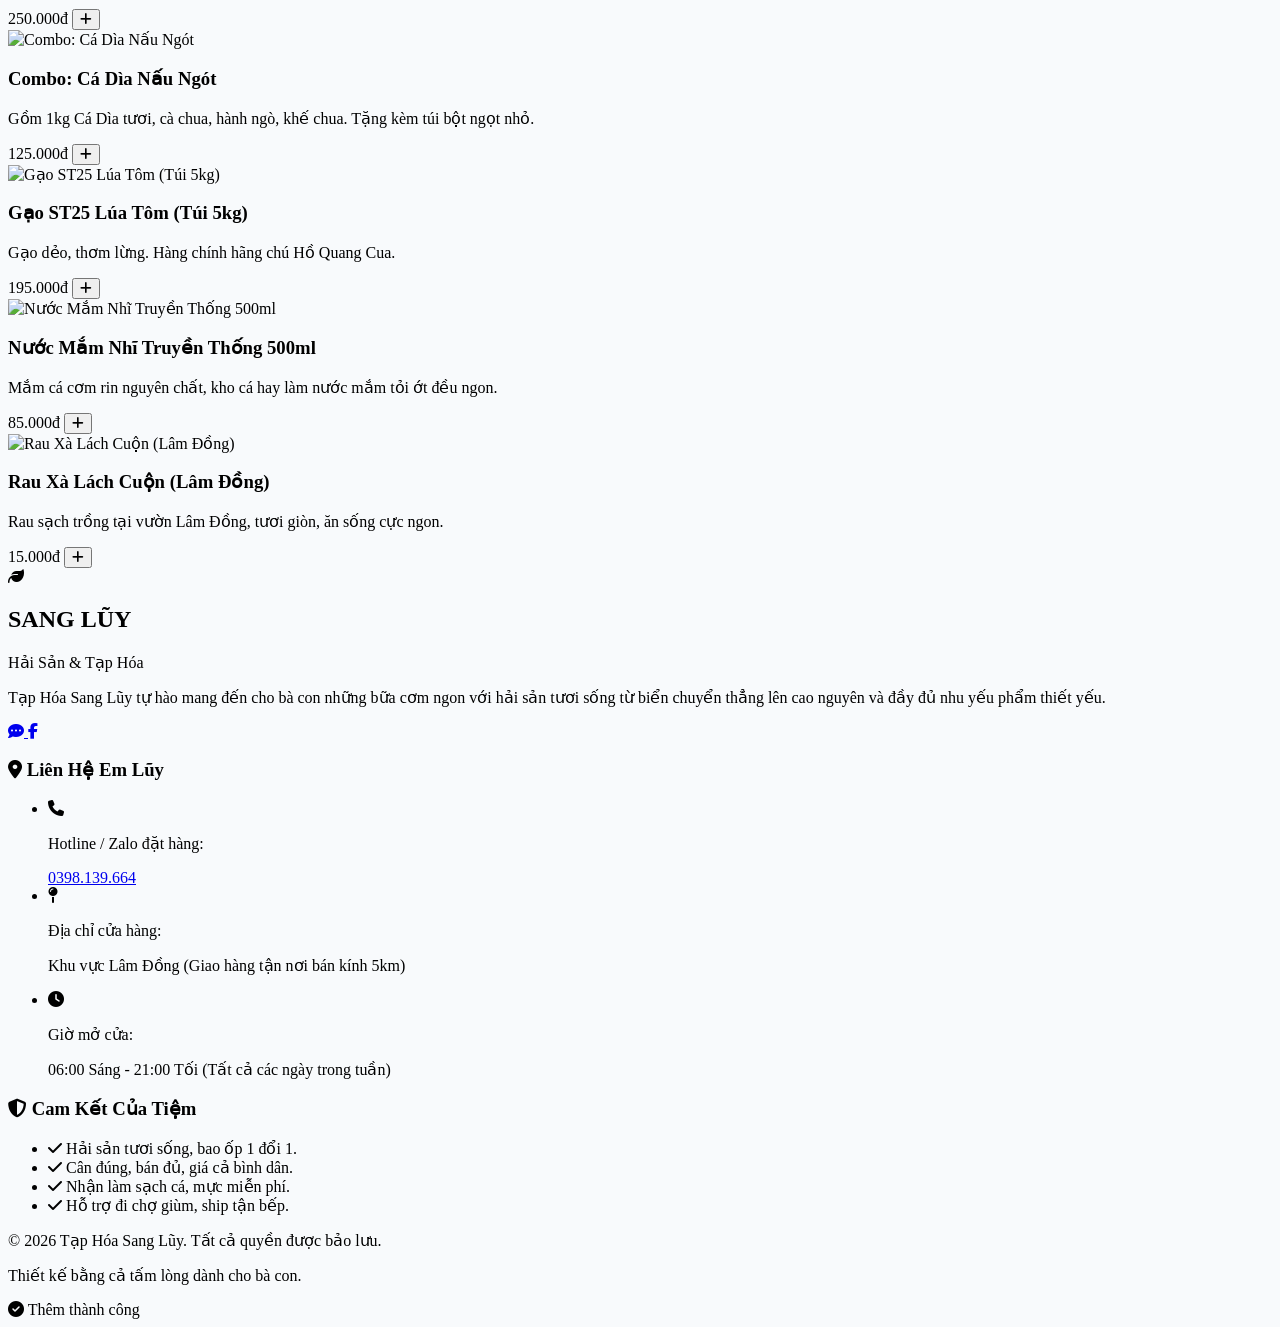
==== commit eb2d6420: "update bôking" ====
--- a/index.html
+++ b/index.html
@@ -94,8 +94,8 @@
             <div class="flex justify-between items-center h-16 sm:h-20">
                 <!-- Logo -->
                 <div class="flex items-center gap-2 cursor-pointer" onclick="app.navigate('home')">
-                    <div class="w-12 h-12 sm:w-16 sm:h-12 bg-gradient-to-br from-brand-green to-emerald-400 rounded-2xl flex items-center justify-center text-white shadow-md border-2 border-white">
-                        <i class="fa-solid fa-leaf text-xl sm:text-2xl"></i>
+                    <div class="w-20 h-20 sm:w-20 sm:h-20 bg-gradient-to-br from-brand-green to-emerald-400 rounded-2xl flex items-center justify-center text-white shadow-md border-2 border-white">
+                        <img class="rounded-2xl" src="./img/logo.png" alt="">
                     </div>
                     <div>
                         <h1 class="font-extrabold text-xl sm:text-2xl text-slate-800 tracking-tight leading-none">SANG LŨY</h1>
@@ -251,6 +251,96 @@
             </div>
         </div>
     </div>
+
+    <!-- ==================== FOOTER (CHÂN TRANG) ==================== -->
+    <footer class="bg-slate-900 text-slate-300 pt-16 pb-24 md:pb-12 mt-10 border-t-4 border-brand-green">
+        <div class="max-w-7xl mx-auto px-4 sm:px-6 lg:px-8">
+            <div class="grid grid-cols-1 md:grid-cols-3 gap-10 lg:gap-16">
+                
+                <!-- Cột 1: Thông tin thương hiệu -->
+                <div class="space-y-4">
+                    <div class="flex items-center gap-3 mb-4">
+                        <div class="w-12 h-12 bg-gradient-to-br from-brand-green to-emerald-400 rounded-xl flex items-center justify-center text-white shadow-md">
+                            <i class="fa-solid fa-leaf text-2xl"></i>
+                        </div>
+                        <div>
+                            <h2 class="font-extrabold text-2xl text-white tracking-tight">SANG LŨY</h2>
+                            <p class="text-[10px] text-emerald-400 font-bold uppercase tracking-wider">Hải Sản & Tạp Hóa</p>
+                        </div>
+                    </div>
+                    <p class="text-sm leading-relaxed text-slate-400">
+                        Tạp Hóa Sang Lũy tự hào mang đến cho bà con những bữa cơm ngon với hải sản tươi sống từ biển chuyển thẳng lên cao nguyên và đầy đủ nhu yếu phẩm thiết yếu.
+                    </p>
+                    <div class="flex gap-3 pt-2">
+                        <a href="https://zalo.me/0398139664" target="_blank" class="w-10 h-10 rounded-full bg-slate-800 flex items-center justify-center hover:bg-brand-zalo hover:text-white transition-colors">
+                            <i class="fa-solid fa-comment-dots"></i>
+                        </a>
+                        <a href="#" class="w-10 h-10 rounded-full bg-slate-800 flex items-center justify-center hover:bg-brand-fb hover:text-white transition-colors">
+                            <i class="fa-brands fa-facebook-f"></i>
+                        </a>
+                    </div>
+                </div>
+
+                <!-- Cột 2: Thông tin liên hệ -->
+                <div class="space-y-4">
+                    <h3 class="text-lg font-bold text-white mb-4 flex items-center gap-2">
+                        <i class="fa-solid fa-location-dot text-amber-500"></i> Liên Hệ Em Lũy
+                    </h3>
+                    <ul class="space-y-3 text-sm">
+                        <li class="flex items-start gap-3">
+                            <i class="fa-solid fa-phone mt-1 text-emerald-500"></i>
+                            <div>
+                                <p class="font-semibold text-white">Hotline / Zalo đặt hàng:</p>
+                                <a href="tel:0398139664" class="text-brand-green hover:text-emerald-400 text-lg font-bold transition-colors">0398.139.664</a>
+                            </div>
+                        </li>
+                        <li class="flex items-start gap-3">
+                            <i class="fa-solid fa-map-pin mt-1 text-emerald-500"></i>
+                            <div>
+                                <p class="font-semibold text-white">Địa chỉ cửa hàng:</p>
+                                <p class="text-slate-400">Khu vực Lâm Đồng (Giao hàng tận nơi bán kính 5km)</p>
+                            </div>
+                        </li>
+                        <li class="flex items-start gap-3">
+                            <i class="fa-solid fa-clock mt-1 text-emerald-500"></i>
+                            <div>
+                                <p class="font-semibold text-white">Giờ mở cửa:</p>
+                                <p class="text-slate-400">06:00 Sáng - 21:00 Tối (Tất cả các ngày trong tuần)</p>
+                            </div>
+                        </li>
+                    </ul>
+                </div>
+
+                <!-- Cột 3: Cam kết & Chính sách -->
+                <div class="space-y-4">
+                    <h3 class="text-lg font-bold text-white mb-4 flex items-center gap-2">
+                        <i class="fa-solid fa-shield-halved text-amber-500"></i> Cam Kết Của Tiệm
+                    </h3>
+                    <ul class="space-y-3 text-sm text-slate-400">
+                        <li class="flex items-center gap-2">
+                            <i class="fa-solid fa-check text-emerald-500"></i> Hải sản tươi sống, bao ốp 1 đổi 1.
+                        </li>
+                        <li class="flex items-center gap-2">
+                            <i class="fa-solid fa-check text-emerald-500"></i> Cân đúng, bán đủ, giá cả bình dân.
+                        </li>
+                        <li class="flex items-center gap-2">
+                            <i class="fa-solid fa-check text-emerald-500"></i> Nhận làm sạch cá, mực miễn phí.
+                        </li>
+                        <li class="flex items-center gap-2">
+                            <i class="fa-solid fa-check text-emerald-500"></i> Hỗ trợ đi chợ giùm, ship tận bếp.
+                        </li>
+                    </ul>
+                </div>
+
+            </div>
+
+            <!-- Dòng bản quyền -->
+            <div class="border-t border-slate-800 mt-12 pt-6 text-center text-xs text-slate-500 flex flex-col md:flex-row justify-between items-center gap-2">
+                <p>&copy; 2026 Tạp Hóa Sang Lũy. Tất cả quyền được bảo lưu.</p>
+                <p>Thiết kế bằng cả tấm lòng dành cho bà con.</p>
+            </div>
+        </div>
+    </footer>
 
     <!-- Mobile Bottom Navigation -->
     <nav class="bottom-nav md:hidden" id="mobile-bottom-nav">
@@ -636,12 +726,12 @@
                 this.copyToClipboardSafe(orderText);
 
                 if(platform === 'facebook') {
-                    appUrl = 'https://m.me/your_fanpage_id_here'; // Thay ID Fanpage vào đây
+                    appUrl = 'https://www.facebook.com/taphoasangluy'; // Thay ID Fanpage vào đây
                     appName = 'Messenger';
                     themeClass = 'text-brand-fb';
                     document.getElementById('btn-open-app').className = "w-full bg-brand-fb text-white font-bold py-3 rounded-xl shadow-md hover:bg-blue-700 transition flex items-center justify-center gap-2";
                 } else if (platform === 'zalo') {
-                    appUrl = `https://zalo.me/0398139664`;
+                    appUrl = `https://zalo.me/0398139664?text=${encodedText}`;
                     appName = 'Zalo';
                     themeClass = 'text-brand-zalo';
                     document.getElementById('btn-open-app').className = "w-full bg-brand-zalo text-white font-bold py-3 rounded-xl shadow-md hover:bg-blue-600 transition flex items-center justify-center gap-2";
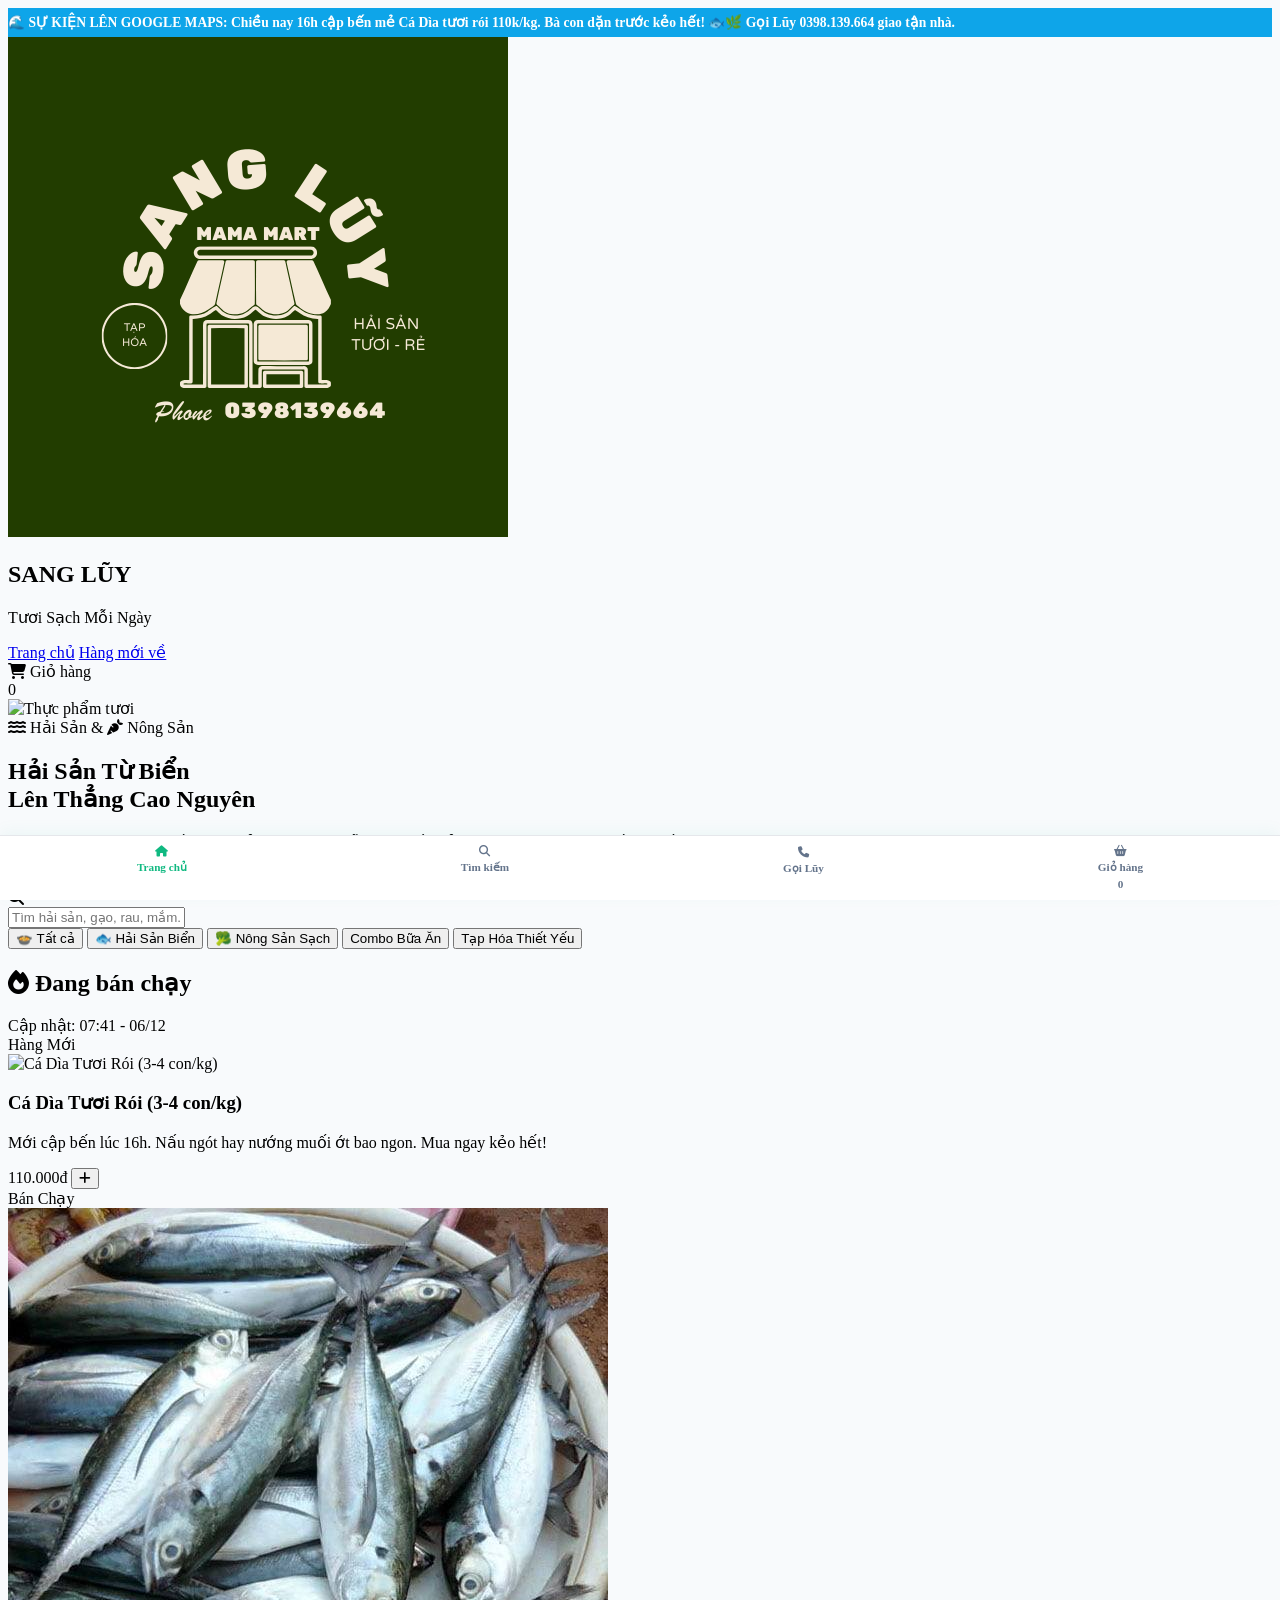
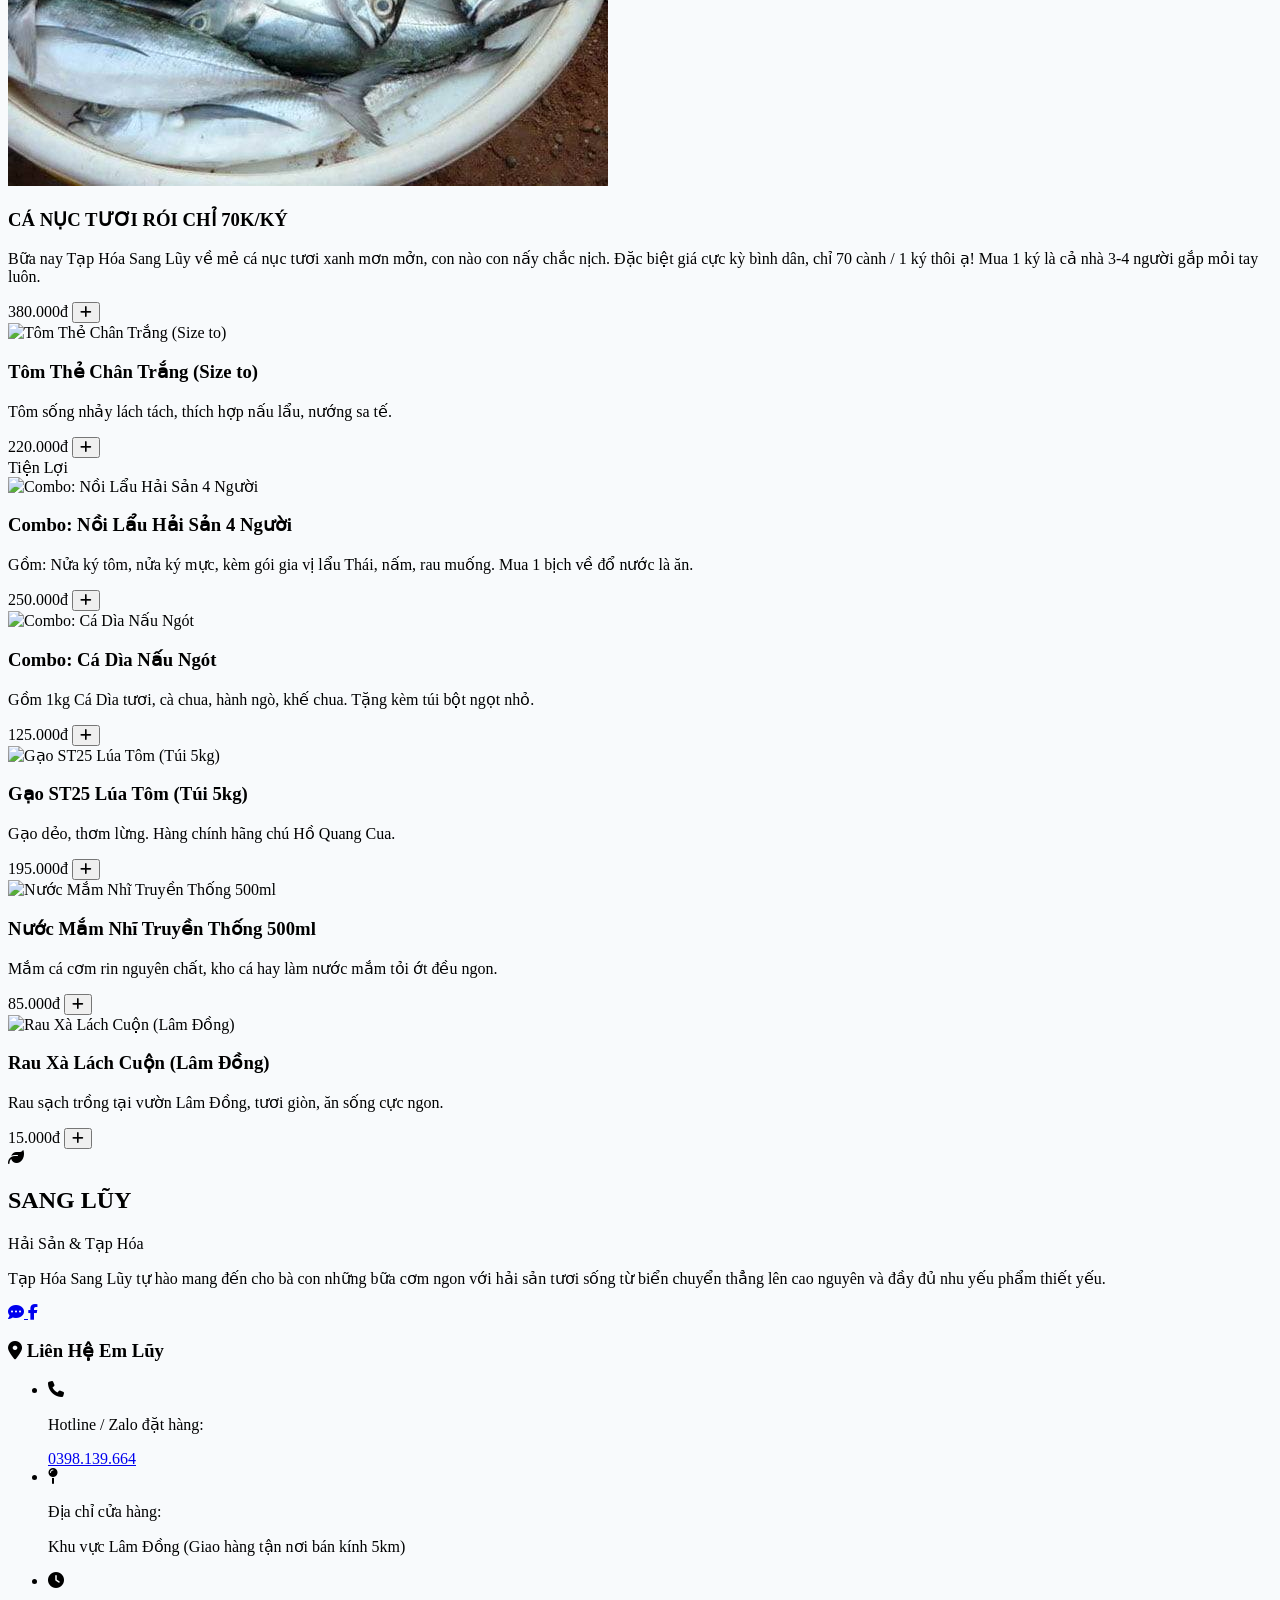
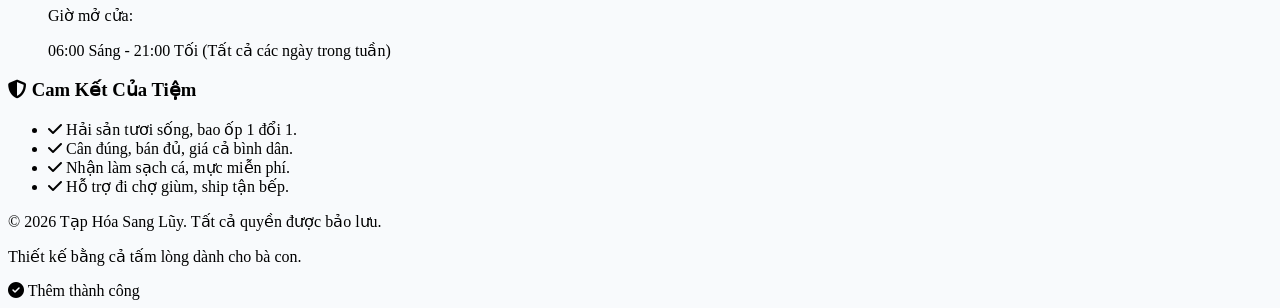
==== commit 281a4503: "update" ====
--- a/index.html
+++ b/index.html
@@ -402,7 +402,7 @@
         const dbProducts = [
             // --- HẢI SẢN (Màu xanh biển) ---
             { id: 1, name: 'Cá Dìa Tươi Rói (3-4 con/kg)', price: 110000, img: 'https://images.unsplash.com/photo-1519708227418-c8fd9a32b7a2?auto=format&fit=crop&w=500&q=80', desc: 'Mới cập bến lúc 16h. Nấu ngót hay nướng muối ớt bao ngon. Mua ngay kẻo hết!', category: 'Hải Sản Biển', badge: 'Hàng Mới' },
-            { id: 2, name: 'Mực Lá Tuyển Miền Trung', price: 380000, img: 'https://images.unsplash.com/photo-1599458349390-8800539f1505?auto=format&fit=crop&w=500&q=80', desc: 'Mực lá dày cơm, cắn ngập răng. Hấp gừng sả là số dách.', category: 'Hải Sản Biển', badge: 'Bán Chạy' },
+            { id: 2, name: 'CÁ NỤC TƯƠI RÓI CHỈ 70K/KÝ', price: 380000, img: './img/cá nục 2.jpg', desc: 'Bữa nay Tạp Hóa Sang Lũy về mẻ cá nục tươi xanh mơn mởn, con nào con nấy chắc nịch. Đặc biệt giá cực kỳ bình dân, chỉ 70 cành / 1 ký thôi ạ! Mua 1 ký là cả nhà 3-4 người gắp mỏi tay luôn.', category: 'Hải Sản Biển', badge: 'Bán Chạy' },
             { id: 3, name: 'Tôm Thẻ Chân Trắng (Size to)', price: 220000, img: 'https://images.unsplash.com/photo-1559737558-2f5a35f4523b?auto=format&fit=crop&w=500&q=80', desc: 'Tôm sống nhảy lách tách, thích hợp nấu lẩu, nướng sa tế.', category: 'Hải Sản Biển' },
             // --- COMBO ---
             { id: 4, name: 'Combo: Nồi Lẩu Hải Sản 4 Người', price: 250000, img: 'https://images.unsplash.com/photo-1548943487-a2e4b43b584f?auto=format&fit=crop&w=500&q=80', desc: 'Gồm: Nửa ký tôm, nửa ký mực, kèm gói gia vị lẩu Thái, nấm, rau muống. Mua 1 bịch về đổ nước là ăn.', category: 'Combo Bữa Ăn', badge: 'Tiện Lợi' },
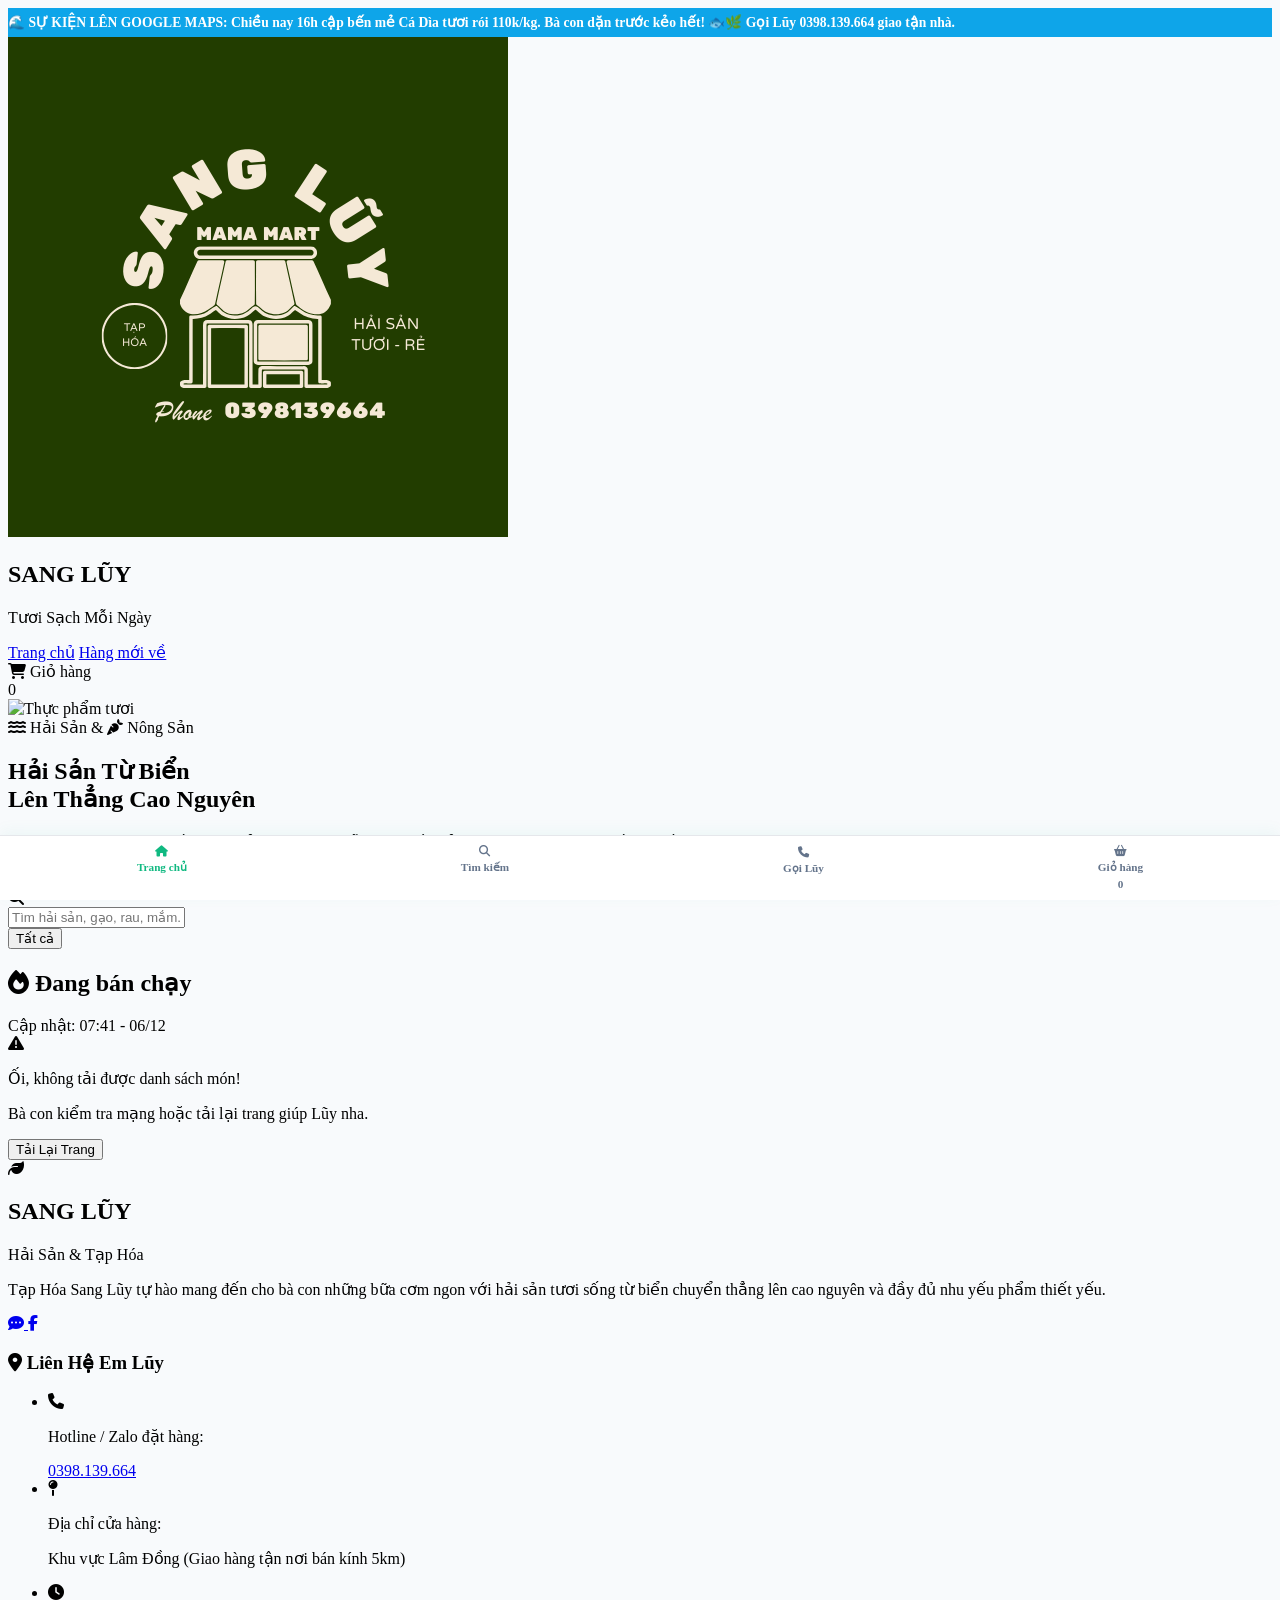
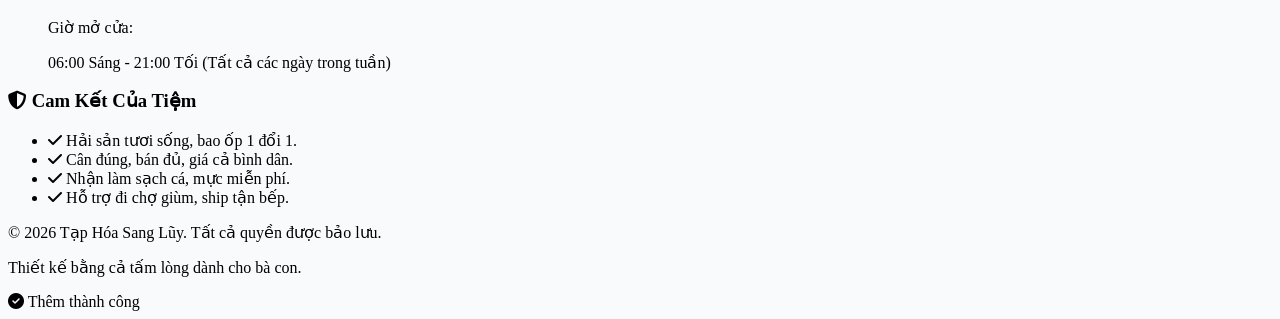
==== commit 54233141: "add api" ====
--- a/index.html
+++ b/index.html
@@ -3,16 +3,12 @@
 <head>
     <meta charset="UTF-8">
     <meta name="viewport" content="width=device-width, initial-scale=1.0, maximum-scale=1.0, user-scalable=no">
-    <!-- TỐI ƯU SEO CƠ BẢN -->
     <title>Tạp Hóa Sang Lũy - Hải Sản Tươi & Siêu Thị Mini Lâm Đồng</title>
     <meta name="description" content="Tạp hóa Sang Lũy chuyên cung cấp hải sản tươi sống từ biển lên cao nguyên và gạo, gia vị, nhu yếu phẩm tại Lâm Đồng. Đặt hàng online, giao tận nhà siêu tốc.">
     <meta name="google-site-verification" content="VjNwQ35l995_3CANT5rWev8yYeE4jaLvjZS1gbJkiIU" />
 
-    <!-- Tailwind CSS -->
     <script src="https://cdn.tailwindcss.com"></script>
-    <!-- Font Awesome (Icons) -->
     <link rel="stylesheet" href="https://cdnjs.cloudflare.com/ajax/libs/font-awesome/6.4.0/css/all.min.css">
-    <!-- Google Fonts -->
     <link href="https://fonts.googleapis.com/css2?family=Be+Vietnam+Pro:wght@400;500;600;700;800&display=swap" rel="stylesheet">
     
     <script>
@@ -22,12 +18,11 @@
                     fontFamily: { sans: ['"Be Vietnam Pro"', 'sans-serif'] },
                     colors: {
                         brand: { 
-                            // Tông màu mới: Trắng - Xanh Lá (Nông sản/Sạch) - Xanh Biển (Hải sản)
-                            green: '#10b981',      // Xanh lá dịu (Emerald) - Đại diện cho rau củ/sự tươi mới
-                            darkgreen: '#047857',  // Xanh lá đậm - Nhấn mạnh
-                            blue: '#0ea5e9',       // Xanh biển (Sky) - Đại diện cho hải sản
-                            darkblue: '#0369a1',   // Xanh biển đậm - Nhấn mạnh
-                            orange: '#f59e0b',     // Cam nhẹ (Amber) - Dùng làm điểm nhấn nhỏ (Cảnh báo/Combo)
+                            green: '#10b981',      
+                            darkgreen: '#047857',  
+                            blue: '#0ea5e9',       
+                            darkblue: '#0369a1',   
+                            orange: '#f59e0b',     
                             fb: '#0866FF',
                             zalo: '#0068ff'
                         }
@@ -38,35 +33,27 @@
     </script>
     <style>
         html { scroll-behavior: smooth; -webkit-tap-highlight-color: transparent;}
-        body { padding-bottom: 70px; background-color: #f8fafc; } /* Màu nền dịu hơi xám xanh */
+        body { padding-bottom: 70px; background-color: #f8fafc; }
         @media (min-width: 768px) { body { padding-bottom: 0; } }
 
-        /* Ẩn hiện các view */
         .view-section { display: none; animation: fadeIn 0.3s ease-in-out; }
         .view-section.active { display: block; }
         @keyframes fadeIn { from { opacity: 0; transform: translateY(10px); } to { opacity: 1; transform: translateY(0); } }
         
-        /* Badge giỏ hàng nảy lên */
         @keyframes pop { 0% { transform: scale(1); } 50% { transform: scale(1.5); } 100% { transform: scale(1); } }
         .animate-pop { animation: pop 0.3s ease-in-out; }
 
-        /* Ticker - Thanh thông báo khẩn cấp */
         .ticker-wrap { background: var(--tw-color-brand-blue, #0ea5e9); color: white; padding: 6px 0; overflow: hidden; position: relative; font-size: 0.85rem; font-weight: 600; }
+        .ticker-move { display: inline-block; white-space: nowrap; padding-right: 100%; animation: ticker 40s linear infinite; }
+        @keyframes ticker { 0% { transform: translate3d(100%, 0, 0); } 100% { transform: translate3d(-100%, 0, 0); } }
+
+        .bottom-nav { position: fixed; bottom: 0; left: 0; right: 0; background: white; border-top: 1px solid #e5e7eb; display: flex; justify-content: space-around; padding: 10px 0; z-index: 1000; box-shadow: 0 -4px 15px rgba(16, 185, 129, 0.05); } 
+        .nav-item { display: flex; flex-direction: column; align-items: center; gap: 4px; text-decoration: none; color: #64748b; font-size: 0.7rem; font-weight: 600; transition: color 0.2s; }
+        .nav-item.active { color: #10b981; } 
         
-        .ticker-move { display: inline-block; white-space: nowrap; padding-right: 100%; animation: ticker 40s linear infinite; }
-        
-        @keyframes ticker { 0% { transform: translate3d(100%, 0, 0); } 100% { transform: translate3d(-100%, 0, 0); } }
-
-        /* Bottom Nav Mobile */
-        .bottom-nav { position: fixed; bottom: 0; left: 0; right: 0; background: white; border-top: 1px solid #e5e7eb; display: flex; justify-content: space-around; padding: 10px 0; z-index: 1000; box-shadow: 0 -4px 15px rgba(16, 185, 129, 0.05); } /* Bóng đổ hơi ánh xanh lá */
-        .nav-item { display: flex; flex-direction: column; align-items: center; gap: 4px; text-decoration: none; color: #64748b; font-size: 0.7rem; font-weight: 600; transition: color 0.2s; }
-        .nav-item.active { color: #10b981; } /* Active màu xanh lá */
-        
-        /* Chỉnh lại Scrollbar cho mượt */
         .no-scrollbar::-webkit-scrollbar { display: none; }
         .no-scrollbar { -ms-overflow-style: none; scrollbar-width: none; }
 
-        /* Modal Hướng dẫn Copy Paste */
         .modal-overlay { position: fixed; inset: 0; background: rgba(0,0,0,0.6); z-index: 2000; display: none; align-items: center; justify-content: center; backdrop-filter: blur(3px); }
         .modal-overlay.active { display: flex; animation: fadeIn 0.2s ease-out; }
         .modal-content { background: white; border-radius: 20px; width: 90%; max-width: 400px; padding: 24px; text-align: center; box-shadow: 0 20px 25px -5px rgba(0, 0, 0, 0.1), 0 10px 10px -5px rgba(0, 0, 0, 0.04); }
@@ -81,18 +68,15 @@
 </head>
 <body class="text-slate-800 font-sans antialiased">
 
-    <!-- Ticker Thông báo -->
     <div class="ticker-wrap bg-gradient-to-r from-brand-blue to-brand-green">
         <div class="ticker-move" id="ticker-text">
             🌊 SỰ KIỆN LÊN GOOGLE MAPS: Chiều nay 16h cập bến mẻ Cá Dìa tươi rói 110k/kg. Bà con dặn trước kẻo hết! 🐟🌿 Gọi Lũy 0398.139.664 giao tận nhà.
         </div>
     </div>
 
-    <!-- Header / Navbar -->
     <nav class="bg-white shadow-sm sticky top-0 z-40 border-b border-emerald-50">
         <div class="max-w-7xl mx-auto px-4 sm:px-6 lg:px-8">
             <div class="flex justify-between items-center h-16 sm:h-20">
-                <!-- Logo -->
                 <div class="flex items-center gap-2 cursor-pointer" onclick="app.navigate('home')">
                     <div class="w-20 h-20 sm:w-20 sm:h-20 bg-gradient-to-br from-brand-green to-emerald-400 rounded-2xl flex items-center justify-center text-white shadow-md border-2 border-white">
                         <img class="rounded-2xl" src="./img/logo.png" alt="">
@@ -103,12 +87,10 @@
                     </div>
                 </div>
 
-                <!-- Desktop Menu -->
                 <div class="hidden md:flex space-x-8 items-center">
                     <a href="javascript:void(0)" onclick="app.navigate('home')" class="text-slate-600 hover:text-brand-green font-bold transition">Trang chủ</a>
                     <a href="javascript:void(0)" onclick="app.navigate('home'); setTimeout(()=>document.getElementById('mat-hang').scrollIntoView(), 100);" class="text-slate-600 hover:text-brand-green font-bold transition">Hàng mới về</a>
                     
-                    <!-- Giỏ hàng Desktop -->
                     <div class="relative cursor-pointer group" onclick="app.navigate('cart')">
                         <div class="bg-emerald-50 text-brand-green px-5 py-2.5 rounded-full group-hover:bg-brand-green group-hover:text-white transition flex items-center gap-2 font-bold border border-emerald-100">
                             <i class="fa-solid fa-cart-shopping text-lg"></i> Giỏ hàng
@@ -120,9 +102,7 @@
         </div>
     </nav>
 
-    <!-- ==================== VIEW 1: TRANG CHỦ (HOME) ==================== -->
     <div id="view-home" class="view-section active">
-        <!-- Hero Banner -->
         <section class="relative bg-gradient-to-br from-brand-darkgreen via-brand-green to-emerald-400 pt-10 pb-16 lg:pt-16 lg:pb-24 overflow-hidden">
             <div class="absolute inset-0 opacity-20">
                 <img src="https://images.unsplash.com/photo-1542838132-92c53300491e?auto=format&fit=crop&w=1200&q=80" alt="Thực phẩm tươi" class="w-full h-full object-cover mix-blend-overlay">
@@ -151,11 +131,9 @@
             </div>
         </section>
 
-        <!-- Product Grid với Phân loại Danh mục -->
         <section id="mat-hang" class="py-10 bg-slate-50 min-h-screen">
             <div class="max-w-7xl mx-auto px-4 sm:px-6 lg:px-8">
                 
-                <!-- THANH TÌM KIẾM SẢN PHẨM -->
                 <div class="max-w-2xl mx-auto relative mb-6">
                     <div class="absolute inset-y-0 left-0 pl-4 flex items-center pointer-events-none">
                         <i class="fa-solid fa-magnifying-glass text-slate-400"></i>
@@ -163,12 +141,9 @@
                     <input type="text" id="search-input" onkeyup="app.searchProduct(this.value)" placeholder="Tìm hải sản, gạo, rau, mắm..." class="w-full pl-12 pr-4 py-3.5 rounded-2xl border border-slate-200 focus:outline-none focus:border-brand-green focus:ring-2 focus:ring-emerald-100 shadow-sm transition text-slate-700 bg-white font-medium">
                 </div>
 
-                <!-- Thanh Phân Loại (Tabs) -->
                 <div class="flex overflow-x-auto no-scrollbar justify-start md:justify-center gap-2 sm:gap-3 mb-8 pb-2" id="category-filters">
-                    <!-- Chèn bằng JS -->
-                </div>
-
-                <!-- Bảng giá cập nhật realtime -->
+                    </div>
+
                 <div class="flex justify-between items-center mb-6 pb-2 border-b border-slate-200">
                     <h2 class="text-xl font-bold text-slate-800 flex items-center gap-2" id="grid-title">
                         <i class="fa-solid fa-fire text-amber-500"></i> Đang bán chạy
@@ -176,15 +151,12 @@
                     <span class="text-xs font-semibold text-slate-500 bg-slate-200 px-3 py-1 rounded-full" id="real-time-clock">Cập nhật: Hôm nay</span>
                 </div>
 
-                <!-- Container chứa sản phẩm (Render bằng JS) -->
                 <div id="product-grid" class="grid grid-cols-2 md:grid-cols-3 lg:grid-cols-4 gap-3 md:gap-6">
-                    <!-- Products will be injected here -->
-                </div>
+                    </div>
             </div>
         </section>
     </div>
 
-    <!-- ==================== VIEW 2: CHI TIẾT SẢN PHẨM ==================== -->
     <div id="view-detail" class="view-section bg-slate-50 min-h-screen py-6 md:py-10">
         <div class="max-w-4xl mx-auto px-4 sm:px-6 lg:px-8">
             <button onclick="app.navigate('home')" class="bg-white text-slate-600 shadow-sm border border-slate-200 px-4 py-2 rounded-full font-bold mb-6 flex items-center hover:text-brand-green transition">
@@ -192,12 +164,10 @@
             </button>
             
             <div id="detail-content" class="bg-white rounded-3xl shadow-sm border border-slate-100 p-4 md:p-8 flex flex-col md:flex-row gap-6 lg:gap-10">
-                <!-- Content injected by JS -->
-            </div>
+                </div>
         </div>
     </div>
 
-    <!-- ==================== VIEW 3: GIỎ HÀNG & THANH TOÁN ==================== -->
     <div id="view-cart" class="view-section bg-slate-50 min-h-screen py-6 md:py-10">
         <div class="max-w-5xl mx-auto px-4 sm:px-6 lg:px-8">
             <h2 class="text-2xl font-extrabold text-slate-800 mb-6 flex items-center">
@@ -205,14 +175,11 @@
             </h2>
 
             <div class="flex flex-col lg:flex-row gap-6">
-                <!-- Danh sách món hàng -->
                 <div class="lg:w-3/5 bg-white rounded-2xl shadow-sm border border-slate-100 p-4 md:p-6">
                     <div id="cart-items" class="space-y-4">
-                        <!-- Cart items injected by JS -->
-                    </div>
-                </div>
-
-                <!-- Form thông tin & Chốt đơn -->
+                        </div>
+                </div>
+
                 <div class="lg:w-2/5">
                     <div class="bg-white rounded-2xl shadow-sm border border-slate-100 p-5 md:p-6 sticky top-24">
                         <h3 class="font-bold text-lg mb-4 text-slate-800">Thông tin nhận hàng</h3>
@@ -235,7 +202,6 @@
                             </div>
                         </div>
 
-                        <!-- Buttons Chốt Đơn -->
                         <div class="space-y-3">
                             <button onclick="app.checkout('zalo')" class="w-full bg-brand-zalo text-white font-bold py-3.5 rounded-xl flex items-center justify-center gap-2 hover:bg-blue-600 transition shadow-md">
                                 <img src="https://upload.wikimedia.org/wikipedia/commons/thumb/9/91/Icon_of_Zalo.svg/1200px-Icon_of_Zalo.svg.png" alt="Zalo" class="w-6 h-6 bg-white rounded-full p-1" />
@@ -252,12 +218,10 @@
         </div>
     </div>
 
-    <!-- ==================== FOOTER (CHÂN TRANG) ==================== -->
     <footer class="bg-slate-900 text-slate-300 pt-16 pb-24 md:pb-12 mt-10 border-t-4 border-brand-green">
         <div class="max-w-7xl mx-auto px-4 sm:px-6 lg:px-8">
             <div class="grid grid-cols-1 md:grid-cols-3 gap-10 lg:gap-16">
                 
-                <!-- Cột 1: Thông tin thương hiệu -->
                 <div class="space-y-4">
                     <div class="flex items-center gap-3 mb-4">
                         <div class="w-12 h-12 bg-gradient-to-br from-brand-green to-emerald-400 rounded-xl flex items-center justify-center text-white shadow-md">
@@ -281,7 +245,6 @@
                     </div>
                 </div>
 
-                <!-- Cột 2: Thông tin liên hệ -->
                 <div class="space-y-4">
                     <h3 class="text-lg font-bold text-white mb-4 flex items-center gap-2">
                         <i class="fa-solid fa-location-dot text-amber-500"></i> Liên Hệ Em Lũy
@@ -311,7 +274,6 @@
                     </ul>
                 </div>
 
-                <!-- Cột 3: Cam kết & Chính sách -->
                 <div class="space-y-4">
                     <h3 class="text-lg font-bold text-white mb-4 flex items-center gap-2">
                         <i class="fa-solid fa-shield-halved text-amber-500"></i> Cam Kết Của Tiệm
@@ -334,7 +296,6 @@
 
             </div>
 
-            <!-- Dòng bản quyền -->
             <div class="border-t border-slate-800 mt-12 pt-6 text-center text-xs text-slate-500 flex flex-col md:flex-row justify-between items-center gap-2">
                 <p>&copy; 2026 Tạp Hóa Sang Lũy. Tất cả quyền được bảo lưu.</p>
                 <p>Thiết kế bằng cả tấm lòng dành cho bà con.</p>
@@ -342,15 +303,12 @@
         </div>
     </footer>
 
-    <!-- Mobile Bottom Navigation -->
     <nav class="bottom-nav md:hidden" id="mobile-bottom-nav">
         <a href="javascript:void(0)" onclick="app.navigate('home')" class="nav-item" id="nav-btn-home">
-            <i class="fa-solid fa-house text-xl mb-1"></i>
-            Trang chủ
+            <i class="fa-solid fa-house text-xl mb-1"></i> Trang chủ
         </a>
         <a href="javascript:void(0)" onclick="app.navigate('home'); document.getElementById('search-input').focus();" class="nav-item">
-            <i class="fa-solid fa-magnifying-glass text-xl mb-1"></i>
-            Tìm kiếm
+            <i class="fa-solid fa-magnifying-glass text-xl mb-1"></i> Tìm kiếm
         </a>
         <a href="tel:0398139664" class="nav-item relative top-[-15px]">
             <div class="w-12 h-12 bg-gradient-to-r from-brand-green to-emerald-400 text-white rounded-full flex items-center justify-center shadow-lg shadow-emerald-200 border-4 border-white animate-bounce">
@@ -359,26 +317,21 @@
             <span class="mt-1 absolute -bottom-4 whitespace-nowrap text-brand-green">Gọi Lũy</span>
         </a>
         <a href="javascript:void(0)" onclick="app.navigate('cart')" class="nav-item relative" id="nav-btn-cart">
-            <i class="fa-solid fa-basket-shopping text-xl mb-1"></i>
-            Giỏ hàng
+            <i class="fa-solid fa-basket-shopping text-xl mb-1"></i> Giỏ hàng
             <span id="mobile-cart-count" class="absolute -top-1 right-2 bg-amber-500 text-white text-[10px] font-bold w-4 h-4 flex items-center justify-center rounded-full border border-white">0</span>
         </a>
     </nav>
 
-    <!-- Toast Thông báo -->
     <div id="toast" class="fixed top-20 md:bottom-10 md:top-auto left-1/2 transform -translate-x-1/2 bg-slate-900/90 backdrop-blur-sm text-white px-6 py-3 rounded-full shadow-xl z-50 transition-all duration-300 opacity-0 -translate-y-10 md:translate-y-10 pointer-events-none flex items-center gap-3 border border-slate-700">
         <i class="fa-solid fa-circle-check text-brand-green text-lg"></i> <span id="toast-msg" class="font-medium text-sm">Thêm thành công</span>
     </div>
 
-    <!-- Modal Hướng dẫn Copy Paste -->
     <div id="checkout-modal" class="modal-overlay">
         <div class="modal-content relative">
             <div class="w-16 h-16 bg-brand-green text-white rounded-full flex items-center justify-center text-3xl mx-auto -mt-12 mb-4 border-4 border-white shadow-lg animate-pulse-ring">
                 <i class="fa-solid fa-check"></i>
             </div>
-            
             <h3 class="text-xl font-extrabold text-slate-800 mb-2">Đã tạo đơn hàng!</h3>
-            
             <div class="bg-amber-50 border border-amber-200 rounded-xl p-4 mb-5 text-left">
                 <p class="text-sm font-bold text-amber-700 mb-2 flex items-center gap-2">
                     <i class="fa-solid fa-lightbulb"></i> Lũy hướng dẫn xíu nha:
@@ -389,7 +342,6 @@
                     <li>Bạn chỉ cần <span class="font-bold text-slate-900 bg-white px-2 py-0.5 rounded border shadow-sm">Dán (Paste)</span> vào khung chat và gửi cho Lũy nhé!</li>
                 </ol>
             </div>
-            
             <button id="btn-open-app" class="w-full bg-brand-green text-white font-bold py-3 rounded-xl shadow-md hover:bg-emerald-600 transition flex items-center justify-center gap-2">
                 Mở <span id="modal-btn-name">Zalo</span> ngay (<span id="countdown">5</span>s)
             </button>
@@ -398,22 +350,61 @@
     </div>
 
     <script>
-        // 1. DATABASE
-        const dbProducts = [
-            // --- HẢI SẢN (Màu xanh biển) ---
-            { id: 1, name: 'Cá Dìa Tươi Rói (3-4 con/kg)', price: 110000, img: 'https://images.unsplash.com/photo-1519708227418-c8fd9a32b7a2?auto=format&fit=crop&w=500&q=80', desc: 'Mới cập bến lúc 16h. Nấu ngót hay nướng muối ớt bao ngon. Mua ngay kẻo hết!', category: 'Hải Sản Biển', badge: 'Hàng Mới' },
-            { id: 2, name: 'CÁ NỤC TƯƠI RÓI CHỈ 70K/KÝ', price: 380000, img: './img/cá nục 2.jpg', desc: 'Bữa nay Tạp Hóa Sang Lũy về mẻ cá nục tươi xanh mơn mởn, con nào con nấy chắc nịch. Đặc biệt giá cực kỳ bình dân, chỉ 70 cành / 1 ký thôi ạ! Mua 1 ký là cả nhà 3-4 người gắp mỏi tay luôn.', category: 'Hải Sản Biển', badge: 'Bán Chạy' },
-            { id: 3, name: 'Tôm Thẻ Chân Trắng (Size to)', price: 220000, img: 'https://images.unsplash.com/photo-1559737558-2f5a35f4523b?auto=format&fit=crop&w=500&q=80', desc: 'Tôm sống nhảy lách tách, thích hợp nấu lẩu, nướng sa tế.', category: 'Hải Sản Biển' },
-            // --- COMBO ---
-            { id: 4, name: 'Combo: Nồi Lẩu Hải Sản 4 Người', price: 250000, img: 'https://images.unsplash.com/photo-1548943487-a2e4b43b584f?auto=format&fit=crop&w=500&q=80', desc: 'Gồm: Nửa ký tôm, nửa ký mực, kèm gói gia vị lẩu Thái, nấm, rau muống. Mua 1 bịch về đổ nước là ăn.', category: 'Combo Bữa Ăn', badge: 'Tiện Lợi' },
-            { id: 5, name: 'Combo: Cá Dìa Nấu Ngót', price: 125000, img: 'https://images.unsplash.com/photo-1544025162-811114b7e8d6?auto=format&fit=crop&w=500&q=80', desc: 'Gồm 1kg Cá Dìa tươi, cà chua, hành ngò, khế chua. Tặng kèm túi bột ngọt nhỏ.', category: 'Combo Bữa Ăn' },
-            // --- NÔNG SẢN / TẠP HÓA (Màu xanh lá) ---
-            { id: 6, name: 'Gạo ST25 Lúa Tôm (Túi 5kg)', price: 195000, img: 'https://images.unsplash.com/photo-1586201375761-83865001e31c?auto=format&fit=crop&w=500&q=80', desc: 'Gạo dẻo, thơm lừng. Hàng chính hãng chú Hồ Quang Cua.', category: 'Tạp Hóa Thiết Yếu' },
-            { id: 7, name: 'Nước Mắm Nhĩ Truyền Thống 500ml', price: 85000, img: 'https://images.unsplash.com/photo-162070612211c-64b11cabc6a2?auto=format&fit=crop&w=500&q=80', desc: 'Mắm cá cơm rin nguyên chất, kho cá hay làm nước mắm tỏi ớt đều ngon.', category: 'Tạp Hóa Thiết Yếu' },
-            { id: 8, name: 'Rau Xà Lách Cuộn (Lâm Đồng)', price: 15000, img: 'https://images.unsplash.com/photo-1622206151226-18ca2c9ab4a1?auto=format&fit=crop&w=500&q=80', desc: 'Rau sạch trồng tại vườn Lâm Đồng, tươi giòn, ăn sống cực ngon.', category: 'Nông Sản Sạch' }
-        ];
-
-        // 2. STATE MANAGEMENT (Quản lý trạng thái App)
+        // ==========================================
+        // 1. DATA CẤU HÌNH API GOOGLE SHEETS
+        // ==========================================
+        let dbProducts = []; 
+        const SCRIPT_URL = 'https://script.google.com/macros/s/AKfycbyRjTUkB7cKLYedltBjwKZJUqpDo_NbV6cGJnej-M-fxMdLpIJ3tFibuZfUiwRDKDlYgQ/exec';
+
+        async function fetchProducts() {
+            try {
+                // Hiển thị loading state
+                const grid = document.getElementById('product-grid');
+                if (grid) {
+                    grid.innerHTML = `
+                        <div class="col-span-full text-center py-16">
+                            <i class="fa-solid fa-spinner fa-spin text-4xl text-brand-green mb-4"></i>
+                            <p class="text-slate-500 font-medium">Lũy đang dọn hàng ra kệ, bà con đợi xíu nhen...</p>
+                        </div>`;
+                }
+
+                // Gọi API lấy dữ liệu
+                const response = await fetch(SCRIPT_URL);
+                const rawData = await response.json();
+                
+                // Chuẩn hóa dữ liệu trả về
+                dbProducts = rawData.map(item => ({
+                    id: Number(item.id),
+                    name: item.name || '',
+                    price: Number(item.price) || 0,
+                    img: item.img || './img/default.jpg',
+                    desc: item.desc || '',
+                    category: item.category || 'Chưa phân loại',
+                    badge: item.badge || ''
+                }));
+
+                // Render lại giao diện
+                app.renderCategories();
+                app.renderHome();
+
+            } catch (error) {
+                console.error('Lỗi lấy hàng từ Google Sheets:', error);
+                const grid = document.getElementById('product-grid');
+                if (grid) {
+                    grid.innerHTML = `
+                        <div class="col-span-full text-center py-16 bg-red-50 rounded-2xl border border-red-200">
+                            <i class="fa-solid fa-triangle-exclamation text-3xl text-red-500 mb-3"></i>
+                            <p class="text-red-600 font-bold mb-1">Ối, không tải được danh sách món!</p>
+                            <p class="text-sm text-red-500 mb-4">Bà con kiểm tra mạng hoặc tải lại trang giúp Lũy nha.</p>
+                            <button onclick="window.location.reload()" class="bg-red-500 text-white px-6 py-2 rounded-full font-bold shadow-sm hover:bg-red-600 transition">Tải Lại Trang</button>
+                        </div>`;
+                }
+            }
+        }
+
+        // ==========================================
+        // 2. LOGIC QUẢN LÝ ỨNG DỤNG (STATE & CART)
+        // ==========================================
         const app = {
             cart: [],
             currentView: 'home',
@@ -447,52 +438,45 @@
                 setTimeout(() => toast.classList.add('opacity-0', '-translate-y-10', 'md:translate-y-10', 'pointer-events-none'), 2000);
             },
 
+            // Thay thế hàm cũ bằng hàm này
             renderCategories: function() {
-                const categories = ['Tất cả', 'Hải Sản Biển', 'Nông Sản Sạch', 'Combo Bữa Ăn', 'Tạp Hóa Thiết Yếu'];
+                // Tự động quét và lấy các Danh Mục có trong Google Sheets (không bị trùng lặp)
+                const categories = ['Tất cả', ...new Set(dbProducts.map(p => p.category).filter(c => c))];
+                
                 const container = document.getElementById('category-filters');
                 container.innerHTML = categories.map(cat => {
+                    // Mặc định màu xám
                     let activeClass = 'bg-white text-slate-600 border-slate-200 hover:border-brand-green';
-                    let icon = '';
                     
+                    // Nếu đang được chọn thì bôi xanh
                     if (this.activeCategory === cat) {
-                        if (cat.includes('Hải Sản')) {
-                            activeClass = 'bg-brand-blue text-white border-brand-blue shadow-md';
-                            icon = '🦀 ';
-                        } else if (cat.includes('Nông Sản') || cat.includes('Tạp Hóa')) {
-                            activeClass = 'bg-brand-green text-white border-brand-green shadow-md';
-                            icon = '🥬 ';
-                        } else {
-                            activeClass = 'bg-amber-500 text-white border-amber-500 shadow-md';
-                            icon = '🍲 ';
-                        }
-                    } else {
-                        if (cat === 'Hải Sản Biển') icon = '🐟 ';
-                        if (cat === 'Nông Sản Sạch') icon = '🥦 ';
+                        activeClass = 'bg-brand-green text-white border-brand-green shadow-md';
                     }
 
                     return `
                     <button onclick="app.filterCategory('${cat}')" class="whitespace-nowrap px-5 py-2 rounded-full text-sm font-bold transition border-2 ${activeClass}">
-                        ${icon}${cat}
+                        ${cat}
                     </button>
                     `;
                 }).join('');
             },
 
+            // Thay thế hàm cũ bằng hàm này
             filterCategory: function(cat) {
                 this.activeCategory = cat;
                 this.searchKeyword = ''; 
                 document.getElementById('search-input').value = '';
                 
                 const title = document.getElementById('grid-title');
-                if(cat === 'Hải Sản Biển') title.innerHTML = '<i class="fa-solid fa-water text-brand-blue"></i> Hải Sản Biển Tươi';
-                else if(cat === 'Nông Sản Sạch') title.innerHTML = '<i class="fa-solid fa-leaf text-brand-green"></i> Nông Sản Xanh Sạch';
-                else if(cat === 'Combo Bữa Ăn') title.innerHTML = '<i class="fa-solid fa-utensils text-amber-500"></i> Combo Tiện Lợi';
-                else title.innerHTML = '<i class="fa-solid fa-fire text-amber-500"></i> Đang Bán Chạy';
+                if(cat === 'Tất cả') {
+                    title.innerHTML = '<i class="fa-solid fa-fire text-amber-500"></i> Đang bán chạy';
+                } else {
+                    title.innerHTML = `<i class="fa-solid fa-tags text-brand-green"></i> Danh mục: ${cat}`;
+                }
 
                 this.renderCategories();
                 this.renderHome();
             },
-
             searchProduct: function(keyword) {
                 this.searchKeyword = keyword.toLowerCase().trim();
                 this.activeCategory = 'Tất cả';
@@ -613,6 +597,10 @@
                 }
                 
                 this.updateCartUI();
+                
+                // LƯU GIỎ HÀNG VÀO LOCALSTORAGE
+                localStorage.setItem('sangluy_cart', JSON.stringify(this.cart));
+
                 if(goCart) this.navigate('cart');
                 else this.showToast('Đã lấy thêm 1 ' + product.name);
             },
@@ -620,7 +608,12 @@
             changeQty: function(index, delta) {
                 this.cart[index].qty += delta;
                 if(this.cart[index].qty <= 0) this.cart.splice(index, 1);
+                
                 this.updateCartUI();
+                
+                // CẬP NHẬT LẠI LOCALSTORAGE KHI THAY ĐỔI SỐ LƯỢNG
+                localStorage.setItem('sangluy_cart', JSON.stringify(this.cart));
+                
                 this.renderCart();
             },
 
@@ -682,7 +675,6 @@
                 document.body.removeChild(textArea);
             },
 
-            // Countdown Timer Variables
             countdownTimer: null,
             
             openAppAction: function(platform, url) {
@@ -690,6 +682,10 @@
                 document.getElementById('checkout-modal').classList.remove('active');
                 this.cart = [];
                 this.updateCartUI();
+                
+                // XÓA GIỎ HÀNG SAU KHI ĐÃ ĐẶT HÀNG XONG
+                localStorage.removeItem('sangluy_cart');
+                
                 this.navigate('home');
             },
 
@@ -722,11 +718,10 @@
                 let appName = '';
                 let themeClass = '';
 
-                // Copy thông tin an toàn
                 this.copyToClipboardSafe(orderText);
 
                 if(platform === 'facebook') {
-                    appUrl = 'https://www.facebook.com/taphoasangluy'; // Thay ID Fanpage vào đây
+                    appUrl = 'https://www.facebook.com/taphoasangluy'; 
                     appName = 'Messenger';
                     themeClass = 'text-brand-fb';
                     document.getElementById('btn-open-app').className = "w-full bg-brand-fb text-white font-bold py-3 rounded-xl shadow-md hover:bg-blue-700 transition flex items-center justify-center gap-2";
@@ -737,22 +732,18 @@
                     document.getElementById('btn-open-app').className = "w-full bg-brand-zalo text-white font-bold py-3 rounded-xl shadow-md hover:bg-blue-600 transition flex items-center justify-center gap-2";
                 }
 
-                // Setup Modal Nội dung
                 document.getElementById('modal-app-name').innerText = appName;
                 document.getElementById('modal-app-name').className = `font-bold ${themeClass}`;
                 document.getElementById('modal-btn-name').innerText = appName;
                 
-                // Hiện Modal
                 const modal = document.getElementById('checkout-modal');
                 modal.classList.add('active');
 
-                // Logic Đếm ngược
                 let seconds = 5;
                 document.getElementById('countdown').innerText = seconds;
                 
-                clearInterval(this.countdownTimer); // Xóa timer cũ nếu có
-                
-                // Nút "Mở ngay" được gán sự kiện click mới
+                clearInterval(this.countdownTimer); 
+                
                 const btnOpen = document.getElementById('btn-open-app');
                 btnOpen.onclick = () => {
                     clearInterval(this.countdownTimer);
@@ -764,7 +755,6 @@
                     document.getElementById('countdown').innerText = seconds;
                     if(seconds <= 0) {
                         clearInterval(this.countdownTimer);
-                        // Chỉ tự động mở nếu modal vẫn đang hiển thị (người dùng chưa bấm Đóng)
                         if(modal.classList.contains('active')) {
                             this.openAppAction(platform, appUrl);
                         }
@@ -780,9 +770,23 @@
             document.getElementById('real-time-clock').innerText = `Cập nhật: ${timeStr} - ${dateStr}`;
         }
 
+        // ==========================================
+        // 3. KHỞI TẠO ỨNG DỤNG KHI TẢI TRANG
+        // ==========================================
         window.onload = () => {
             setRealTime();
+            
+            // Lấy lại giỏ hàng cũ nếu khách lỡ F5 hoặc thoát web
+            const savedCart = localStorage.getItem('sangluy_cart');
+            if(savedCart) {
+                app.cart = JSON.parse(savedCart);
+                app.updateCartUI(); 
+            }
+
             app.navigate('home');
+            
+            // Bắt đầu lấy dữ liệu từ Google Sheets
+            fetchProducts(); 
         };
     </script>
 </body>
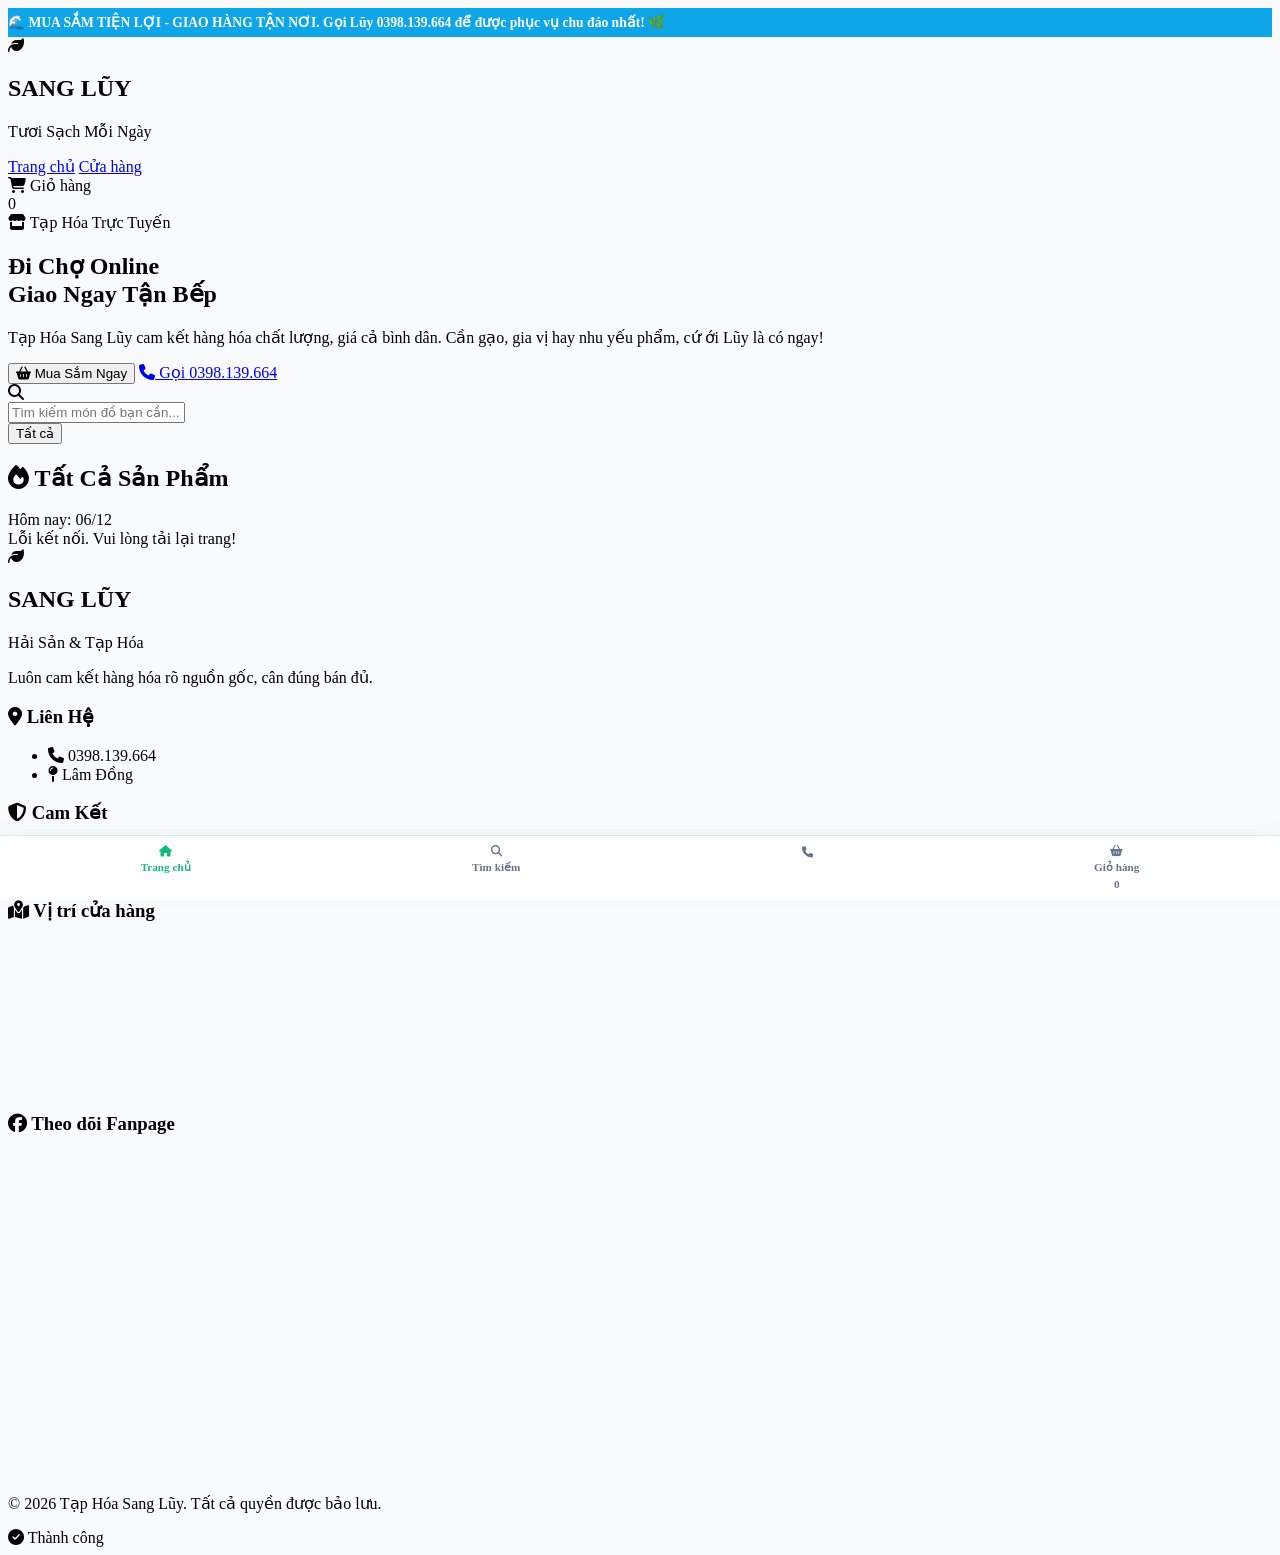
==== commit ee734537: "add đơn hàng" ====
--- a/index.html
+++ b/index.html
@@ -3,9 +3,8 @@
 <head>
     <meta charset="UTF-8">
     <meta name="viewport" content="width=device-width, initial-scale=1.0, maximum-scale=1.0, user-scalable=no">
-    <title>Tạp Hóa Sang Lũy - Hải Sản Tươi & Siêu Thị Mini Lâm Đồng</title>
-    <meta name="description" content="Tạp hóa Sang Lũy chuyên cung cấp hải sản tươi sống từ biển lên cao nguyên và gạo, gia vị, nhu yếu phẩm tại Lâm Đồng. Đặt hàng online, giao tận nhà siêu tốc.">
-    <meta name="google-site-verification" content="VjNwQ35l995_3CANT5rWev8yYeE4jaLvjZS1gbJkiIU" />
+    <title>Tạp Hóa Sang Lũy - Tươi Sạch Mỗi Ngày</title>
+    <meta name="description" content="Tạp hóa Sang Lũy cung cấp nhu yếu phẩm, thực phẩm sạch tại Lâm Đồng. Đặt hàng online, giao tận nhà.">
 
     <script src="https://cdn.tailwindcss.com"></script>
     <link rel="stylesheet" href="https://cdnjs.cloudflare.com/ajax/libs/font-awesome/6.4.0/css/all.min.css">
@@ -18,13 +17,9 @@
                     fontFamily: { sans: ['"Be Vietnam Pro"', 'sans-serif'] },
                     colors: {
                         brand: { 
-                            green: '#10b981',      
-                            darkgreen: '#047857',  
-                            blue: '#0ea5e9',       
-                            darkblue: '#0369a1',   
-                            orange: '#f59e0b',     
-                            fb: '#0866FF',
-                            zalo: '#0068ff'
+                            green: '#10b981', darkgreen: '#047857', 
+                            blue: '#0ea5e9', darkblue: '#0369a1', 
+                            orange: '#f59e0b', fb: '#0866FF', zalo: '#0068ff'
                         }
                     }
                 }
@@ -69,8 +64,8 @@
 <body class="text-slate-800 font-sans antialiased">
 
     <div class="ticker-wrap bg-gradient-to-r from-brand-blue to-brand-green">
-        <div class="ticker-move" id="ticker-text">
-            🌊 SỰ KIỆN LÊN GOOGLE MAPS: Chiều nay 16h cập bến mẻ Cá Dìa tươi rói 110k/kg. Bà con dặn trước kẻo hết! 🐟🌿 Gọi Lũy 0398.139.664 giao tận nhà.
+        <div class="ticker-move">
+            🌊 MUA SẮM TIỆN LỢI - GIAO HÀNG TẬN NƠI. Gọi Lũy 0398.139.664 để được phục vụ chu đáo nhất! 🌿
         </div>
     </div>
 
@@ -78,8 +73,8 @@
         <div class="max-w-7xl mx-auto px-4 sm:px-6 lg:px-8">
             <div class="flex justify-between items-center h-16 sm:h-20">
                 <div class="flex items-center gap-2 cursor-pointer" onclick="app.navigate('home')">
-                    <div class="w-20 h-20 sm:w-20 sm:h-20 bg-gradient-to-br from-brand-green to-emerald-400 rounded-2xl flex items-center justify-center text-white shadow-md border-2 border-white">
-                        <img class="rounded-2xl" src="./img/logo.png" alt="">
+                    <div class="w-12 h-12 sm:w-16 sm:h-16 bg-gradient-to-br from-brand-green to-emerald-400 rounded-2xl flex items-center justify-center text-white shadow-md border-2 border-white">
+                        <i class="fa-solid fa-leaf text-2xl"></i>
                     </div>
                     <div>
                         <h1 class="font-extrabold text-xl sm:text-2xl text-slate-800 tracking-tight leading-none">SANG LŨY</h1>
@@ -89,7 +84,7 @@
 
                 <div class="hidden md:flex space-x-8 items-center">
                     <a href="javascript:void(0)" onclick="app.navigate('home')" class="text-slate-600 hover:text-brand-green font-bold transition">Trang chủ</a>
-                    <a href="javascript:void(0)" onclick="app.navigate('home'); setTimeout(()=>document.getElementById('mat-hang').scrollIntoView(), 100);" class="text-slate-600 hover:text-brand-green font-bold transition">Hàng mới về</a>
+                    <a href="javascript:void(0)" onclick="app.navigate('home'); setTimeout(()=>document.getElementById('mat-hang').scrollIntoView(), 100);" class="text-slate-600 hover:text-brand-green font-bold transition">Cửa hàng</a>
                     
                     <div class="relative cursor-pointer group" onclick="app.navigate('cart')">
                         <div class="bg-emerald-50 text-brand-green px-5 py-2.5 rounded-full group-hover:bg-brand-green group-hover:text-white transition flex items-center gap-2 font-bold border border-emerald-100">
@@ -104,25 +99,21 @@
 
     <div id="view-home" class="view-section active">
         <section class="relative bg-gradient-to-br from-brand-darkgreen via-brand-green to-emerald-400 pt-10 pb-16 lg:pt-16 lg:pb-24 overflow-hidden">
-            <div class="absolute inset-0 opacity-20">
-                <img src="https://images.unsplash.com/photo-1542838132-92c53300491e?auto=format&fit=crop&w=1200&q=80" alt="Thực phẩm tươi" class="w-full h-full object-cover mix-blend-overlay">
-            </div>
+            <div class="absolute inset-0 opacity-20 bg-black"></div>
             <div class="absolute inset-0 bg-gradient-to-t from-brand-darkgreen/90 to-transparent"></div>
-
             <div class="relative z-10 max-w-7xl mx-auto px-4 sm:px-6 lg:px-8 flex flex-col items-center text-center">
                 <span class="inline-flex items-center gap-2 py-1.5 px-4 rounded-full bg-white/20 text-white text-sm font-bold mb-6 backdrop-blur-sm border border-white/30">
-                    <i class="fa-solid fa-water"></i> Hải Sản & <i class="fa-solid fa-carrot"></i> Nông Sản
+                    <i class="fa-solid fa-store"></i> Tạp Hóa Trực Tuyến
                 </span>
                 <h2 class="text-3xl md:text-5xl lg:text-6xl font-extrabold mb-4 leading-tight text-white drop-shadow-md">
-                    Hải Sản <span class="text-emerald-100">Từ Biển</span><br />
-                    Lên Thẳng <span class="text-emerald-200">Cao Nguyên</span>
+                    Đi Chợ Online <br /> <span class="text-emerald-200">Giao Ngay Tận Bếp</span>
                 </h2>
                 <p class="text-base md:text-lg text-emerald-50 mb-8 max-w-2xl mx-auto font-medium">
-                    Tạp Hóa Sang Lũy cam kết thực phẩm tươi sạch mỗi ngày. Cần lẩu hải sản hay gạo, rau mắm muối, cứ ới Lũy là có ngay!
+                    Tạp Hóa Sang Lũy cam kết hàng hóa chất lượng, giá cả bình dân. Cần gạo, gia vị hay nhu yếu phẩm, cứ ới Lũy là có ngay!
                 </p>
                 <div class="flex flex-col sm:flex-row gap-4 justify-center">
                     <button onclick="document.getElementById('mat-hang').scrollIntoView()" class="bg-white text-brand-darkgreen px-8 py-3.5 rounded-full font-bold text-lg hover:bg-emerald-50 transition shadow-lg flex items-center justify-center gap-2">
-                        <i class="fa-solid fa-basket-shopping"></i> Đi Chợ Hôm Nay
+                        <i class="fa-solid fa-basket-shopping"></i> Mua Sắm Ngay
                     </button>
                     <a href="tel:0398139664" class="bg-brand-darkblue text-white px-8 py-3.5 rounded-full font-bold text-lg hover:bg-sky-700 transition shadow-lg flex items-center justify-center gap-2">
                         <i class="fa-solid fa-phone"></i> Gọi 0398.139.664
@@ -133,26 +124,23 @@
 
         <section id="mat-hang" class="py-10 bg-slate-50 min-h-screen">
             <div class="max-w-7xl mx-auto px-4 sm:px-6 lg:px-8">
-                
                 <div class="max-w-2xl mx-auto relative mb-6">
                     <div class="absolute inset-y-0 left-0 pl-4 flex items-center pointer-events-none">
                         <i class="fa-solid fa-magnifying-glass text-slate-400"></i>
                     </div>
-                    <input type="text" id="search-input" onkeyup="app.searchProduct(this.value)" placeholder="Tìm hải sản, gạo, rau, mắm..." class="w-full pl-12 pr-4 py-3.5 rounded-2xl border border-slate-200 focus:outline-none focus:border-brand-green focus:ring-2 focus:ring-emerald-100 shadow-sm transition text-slate-700 bg-white font-medium">
-                </div>
-
-                <div class="flex overflow-x-auto no-scrollbar justify-start md:justify-center gap-2 sm:gap-3 mb-8 pb-2" id="category-filters">
-                    </div>
+                    <input type="text" id="search-input" onkeyup="app.searchProduct(this.value)" placeholder="Tìm kiếm món đồ bạn cần..." class="w-full pl-12 pr-4 py-3.5 rounded-2xl border border-slate-200 focus:outline-none focus:border-brand-green focus:ring-2 focus:ring-emerald-100 shadow-sm transition text-slate-700 bg-white font-medium">
+                </div>
+
+                <div class="flex overflow-x-auto no-scrollbar justify-start md:justify-center gap-2 sm:gap-3 mb-8 pb-2" id="category-filters"></div>
 
                 <div class="flex justify-between items-center mb-6 pb-2 border-b border-slate-200">
                     <h2 class="text-xl font-bold text-slate-800 flex items-center gap-2" id="grid-title">
-                        <i class="fa-solid fa-fire text-amber-500"></i> Đang bán chạy
+                        <i class="fa-solid fa-fire text-amber-500"></i> Tất Cả Sản Phẩm
                     </h2>
-                    <span class="text-xs font-semibold text-slate-500 bg-slate-200 px-3 py-1 rounded-full" id="real-time-clock">Cập nhật: Hôm nay</span>
-                </div>
-
-                <div id="product-grid" class="grid grid-cols-2 md:grid-cols-3 lg:grid-cols-4 gap-3 md:gap-6">
-                    </div>
+                    <span class="text-xs font-semibold text-slate-500 bg-slate-200 px-3 py-1 rounded-full" id="real-time-clock">Hôm nay</span>
+                </div>
+
+                <div id="product-grid" class="grid grid-cols-2 md:grid-cols-3 lg:grid-cols-4 gap-3 md:gap-6"></div>
             </div>
         </section>
     </div>
@@ -162,9 +150,7 @@
             <button onclick="app.navigate('home')" class="bg-white text-slate-600 shadow-sm border border-slate-200 px-4 py-2 rounded-full font-bold mb-6 flex items-center hover:text-brand-green transition">
                 <i class="fa-solid fa-arrow-left mr-2"></i> Trở về
             </button>
-            
-            <div id="detail-content" class="bg-white rounded-3xl shadow-sm border border-slate-100 p-4 md:p-8 flex flex-col md:flex-row gap-6 lg:gap-10">
-                </div>
+            <div id="detail-content" class="bg-white rounded-3xl shadow-sm border border-slate-100 p-4 md:p-8"></div>
         </div>
     </div>
 
@@ -173,44 +159,36 @@
             <h2 class="text-2xl font-extrabold text-slate-800 mb-6 flex items-center">
                 <i class="fa-solid fa-basket-shopping text-brand-green mr-3"></i> Giỏ Hàng Của Bạn
             </h2>
-
             <div class="flex flex-col lg:flex-row gap-6">
                 <div class="lg:w-3/5 bg-white rounded-2xl shadow-sm border border-slate-100 p-4 md:p-6">
-                    <div id="cart-items" class="space-y-4">
-                        </div>
+                    <div id="cart-items" class="space-y-4"></div>
                 </div>
 
                 <div class="lg:w-2/5">
                     <div class="bg-white rounded-2xl shadow-sm border border-slate-100 p-5 md:p-6 sticky top-24">
                         <h3 class="font-bold text-lg mb-4 text-slate-800">Thông tin nhận hàng</h3>
                         <div class="space-y-4 mb-6">
-                            <div>
-                                <input type="text" id="customer-name" class="w-full border border-slate-200 bg-slate-50 rounded-xl px-4 py-3 focus:outline-none focus:border-brand-green focus:bg-white transition" placeholder="Tên của bạn (VD: Cô Năm, Chú Bảy) *">
-                            </div>
-                            <div>
-                                <input type="tel" id="customer-phone" class="w-full border border-slate-200 bg-slate-50 rounded-xl px-4 py-3 focus:outline-none focus:border-brand-green focus:bg-white transition" placeholder="Số điện thoại gọi giao hàng *">
-                            </div>
-                            <div>
-                                <textarea id="customer-address" rows="3" class="w-full border border-slate-200 bg-slate-50 rounded-xl px-4 py-3 focus:outline-none focus:border-brand-green focus:bg-white transition" placeholder="Địa chỉ giao & Lời nhắn (VD: Kèm 2 bó rau, lấy loại cá to...) *"></textarea>
-                            </div>
-                        </div>
-
-                        <div class="border-t border-slate-100 pt-4 mb-6">
-                            <div class="flex justify-between font-extrabold text-xl">
-                                <span>Tổng cộng:</span>
-                                <span id="cart-total-price" class="text-brand-green">0đ</span>
-                            </div>
-                        </div>
-
-                        <div class="space-y-3">
-                            <button onclick="app.checkout('zalo')" class="w-full bg-brand-zalo text-white font-bold py-3.5 rounded-xl flex items-center justify-center gap-2 hover:bg-blue-600 transition shadow-md">
+                            <input type="text" id="customer-name" class="w-full border border-slate-200 bg-slate-50 rounded-xl px-4 py-3 focus:outline-none focus:border-brand-green" placeholder="Tên người nhận *">
+                            <input type="tel" id="customer-phone" class="w-full border border-slate-200 bg-slate-50 rounded-xl px-4 py-3 focus:outline-none focus:border-brand-green" placeholder="Số điện thoại *">
+                            <textarea id="customer-address" rows="3" class="w-full border border-slate-200 bg-slate-50 rounded-xl px-4 py-3 focus:outline-none focus:border-brand-green" placeholder="Địa chỉ giao & Lời nhắn *"></textarea>
+                        </div>
+                        <div class="border-t border-slate-100 pt-4 mb-6 flex justify-between font-extrabold text-xl">
+                            <span>Tổng cộng:</span>
+                            <span id="cart-total-price" class="text-brand-green">0đ</span>
+                        </div>
+                        <div class="space-y-3 mt-4">
+                            <button id="btn-zalo" onclick="app.checkoutAndSave('zalo')" class="w-full bg-brand-zalo text-white font-bold py-3.5 rounded-xl flex items-center justify-center gap-2 hover:bg-blue-600 transition shadow-md">
                                 <img src="https://upload.wikimedia.org/wikipedia/commons/thumb/9/91/Icon_of_Zalo.svg/1200px-Icon_of_Zalo.svg.png" alt="Zalo" class="w-6 h-6 bg-white rounded-full p-1" />
                                 Gửi đơn ngay qua Zalo
                             </button>
-                            <button onclick="app.checkout('facebook')" class="w-full bg-brand-fb text-white font-bold py-3.5 rounded-xl flex items-center justify-center gap-2 hover:bg-blue-700 transition shadow-md">
+                            
+                            <button id="btn-fb" onclick="app.checkoutAndSave('facebook')" class="w-full bg-brand-fb text-white font-bold py-3.5 rounded-xl flex items-center justify-center gap-2 hover:bg-blue-700 transition shadow-md">
                                 <i class="fa-brands fa-facebook-messenger text-xl"></i> Chốt qua Messenger
                             </button>
-                            <p class="text-[11px] text-slate-500 text-center mt-2 font-medium">Lũy sẽ soạn hàng và báo lại ngay cho bà con.</p>
+                            
+                            <p class="text-[11px] text-slate-500 text-center mt-2 font-medium">
+                                <i class="fa-solid fa-cloud-arrow-up text-brand-green"></i> Đơn hàng sẽ được lưu tự động và gửi cho Lũy.
+                            </p>
                         </div>
                     </div>
                 </div>
@@ -221,7 +199,6 @@
     <footer class="bg-slate-900 text-slate-300 pt-16 pb-24 md:pb-12 mt-10 border-t-4 border-brand-green">
         <div class="max-w-7xl mx-auto px-4 sm:px-6 lg:px-8">
             <div class="grid grid-cols-1 md:grid-cols-3 gap-10 lg:gap-16">
-                
                 <div class="space-y-4">
                     <div class="flex items-center gap-3 mb-4">
                         <div class="w-12 h-12 bg-gradient-to-br from-brand-green to-emerald-400 rounded-xl flex items-center justify-center text-white shadow-md">
@@ -232,179 +209,111 @@
                             <p class="text-[10px] text-emerald-400 font-bold uppercase tracking-wider">Hải Sản & Tạp Hóa</p>
                         </div>
                     </div>
-                    <p class="text-sm leading-relaxed text-slate-400">
-                        Tạp Hóa Sang Lũy tự hào mang đến cho bà con những bữa cơm ngon với hải sản tươi sống từ biển chuyển thẳng lên cao nguyên và đầy đủ nhu yếu phẩm thiết yếu.
-                    </p>
-                    <div class="flex gap-3 pt-2">
-                        <a href="https://zalo.me/0398139664" target="_blank" class="w-10 h-10 rounded-full bg-slate-800 flex items-center justify-center hover:bg-brand-zalo hover:text-white transition-colors">
-                            <i class="fa-solid fa-comment-dots"></i>
-                        </a>
-                        <a href="#" class="w-10 h-10 rounded-full bg-slate-800 flex items-center justify-center hover:bg-brand-fb hover:text-white transition-colors">
-                            <i class="fa-brands fa-facebook-f"></i>
-                        </a>
-                    </div>
-                </div>
-
+                    <p class="text-sm leading-relaxed text-slate-400">Luôn cam kết hàng hóa rõ nguồn gốc, cân đúng bán đủ.</p>
+                </div>
                 <div class="space-y-4">
-                    <h3 class="text-lg font-bold text-white mb-4 flex items-center gap-2">
-                        <i class="fa-solid fa-location-dot text-amber-500"></i> Liên Hệ Em Lũy
+                    <h3 class="text-lg font-bold text-white mb-4 flex items-center gap-2"><i class="fa-solid fa-location-dot text-amber-500"></i> Liên Hệ</h3>
+                    <ul class="space-y-3 text-sm">
+                        <li class="flex items-start gap-3"><i class="fa-solid fa-phone text-emerald-500"></i> 0398.139.664</li>
+                        <li class="flex items-start gap-3"><i class="fa-solid fa-map-pin text-emerald-500"></i> Lâm Đồng</li>
+                    </ul>
+                </div>
+                <div class="space-y-4">
+                    <h3 class="text-lg font-bold text-white mb-4 flex items-center gap-2"><i class="fa-solid fa-shield-halved text-amber-500"></i> Cam Kết</h3>
+                    <ul class="space-y-3 text-sm text-slate-400">
+                        <li><i class="fa-solid fa-check text-emerald-500 mr-2"></i> Chất lượng đảm bảo</li>
+                        <li><i class="fa-solid fa-check text-emerald-500 mr-2"></i> Giao hàng tận nơi</li>
+                    </ul>
+                </div>
+            </div>
+
+            <div class="mt-12 pt-10 border-t border-slate-800 grid grid-cols-1 lg:grid-cols-2 gap-8">
+                <div class="space-y-4">
+                    <h3 class="text-xl font-bold text-white mb-2 flex items-center gap-2">
+                        <i class="fa-solid fa-map-location-dot text-brand-green"></i> Vị trí cửa hàng
                     </h3>
-                    <ul class="space-y-3 text-sm">
-                        <li class="flex items-start gap-3">
-                            <i class="fa-solid fa-phone mt-1 text-emerald-500"></i>
-                            <div>
-                                <p class="font-semibold text-white">Hotline / Zalo đặt hàng:</p>
-                                <a href="tel:0398139664" class="text-brand-green hover:text-emerald-400 text-lg font-bold transition-colors">0398.139.664</a>
-                            </div>
-                        </li>
-                        <li class="flex items-start gap-3">
-                            <i class="fa-solid fa-map-pin mt-1 text-emerald-500"></i>
-                            <div>
-                                <p class="font-semibold text-white">Địa chỉ cửa hàng:</p>
-                                <p class="text-slate-400">Khu vực Lâm Đồng (Giao hàng tận nơi bán kính 5km)</p>
-                            </div>
-                        </li>
-                        <li class="flex items-start gap-3">
-                            <i class="fa-solid fa-clock mt-1 text-emerald-500"></i>
-                            <div>
-                                <p class="font-semibold text-white">Giờ mở cửa:</p>
-                                <p class="text-slate-400">06:00 Sáng - 21:00 Tối (Tất cả các ngày trong tuần)</p>
-                            </div>
-                        </li>
-                    </ul>
+                    <div class="h-80 w-full rounded-2xl overflow-hidden border border-slate-700 shadow-xl bg-slate-800 relative z-10">
+                        <iframe src="https://www.google.com/maps/embed?pb=!1m18!1m12!1m3!1d2133.698973417421!2d107.63462003784241!3d11.24513997961246!2m3!1f0!2f0!3f0!3m2!1i1024!2i768!4f13.1!3m3!1m2!1s0x31746b6fa7db252f%3A0x850496041249daed!2zVOG6oXAgSMOzYSBTYW5nIEzFqXk!5e0!3m2!1svi!2s!4v1773500637957!5m2!1svi!2s" width="100%" height="100%" style="border:0;" allowfullscreen="" loading="lazy" referrerpolicy="no-referrer-when-downgrade"></iframe>
+                    </div>
                 </div>
 
                 <div class="space-y-4">
-                    <h3 class="text-lg font-bold text-white mb-4 flex items-center gap-2">
-                        <i class="fa-solid fa-shield-halved text-amber-500"></i> Cam Kết Của Tiệm
+                    <h3 class="text-xl font-bold text-white mb-2 flex items-center gap-2">
+                        <i class="fa-brands fa-facebook text-brand-fb"></i> Theo dõi Fanpage
                     </h3>
-                    <ul class="space-y-3 text-sm text-slate-400">
-                        <li class="flex items-center gap-2">
-                            <i class="fa-solid fa-check text-emerald-500"></i> Hải sản tươi sống, bao ốp 1 đổi 1.
-                        </li>
-                        <li class="flex items-center gap-2">
-                            <i class="fa-solid fa-check text-emerald-500"></i> Cân đúng, bán đủ, giá cả bình dân.
-                        </li>
-                        <li class="flex items-center gap-2">
-                            <i class="fa-solid fa-check text-emerald-500"></i> Nhận làm sạch cá, mực miễn phí.
-                        </li>
-                        <li class="flex items-center gap-2">
-                            <i class="fa-solid fa-check text-emerald-500"></i> Hỗ trợ đi chợ giùm, ship tận bếp.
-                        </li>
-                    </ul>
-                </div>
-
+                    <div class="h-80 w-full rounded-2xl overflow-hidden border border-slate-700 shadow-xl bg-white flex items-center justify-center">
+                        <iframe 
+                            src="https://www.facebook.com/plugins/page.php?href=https%3A%2F%2Fwww.facebook.com%2Ftaphoasangluy&tabs=timeline&width=500&height=320&small_header=false&adapt_container_width=true&hide_cover=false&show_facepile=true&appId" 
+                            width="500" 
+                            height="320" 
+                            style="border:none;overflow:hidden; max-width: 100%;" 
+                            scrolling="no" 
+                            frameborder="0" 
+                            allowfullscreen="true" 
+                            allow="autoplay; clipboard-write; encrypted-media; picture-in-picture; web-share">
+                        </iframe>
+                    </div>
+                </div>
             </div>
 
-            <div class="border-t border-slate-800 mt-12 pt-6 text-center text-xs text-slate-500 flex flex-col md:flex-row justify-between items-center gap-2">
-                <p>&copy; 2026 Tạp Hóa Sang Lũy. Tất cả quyền được bảo lưu.</p>
-                <p>Thiết kế bằng cả tấm lòng dành cho bà con.</p>
+            <div class="border-t border-slate-800 mt-12 pt-6 text-center text-xs text-slate-500">
+                <p>© 2026 Tạp Hóa Sang Lũy. Tất cả quyền được bảo lưu.</p>
             </div>
         </div>
     </footer>
 
     <nav class="bottom-nav md:hidden" id="mobile-bottom-nav">
-        <a href="javascript:void(0)" onclick="app.navigate('home')" class="nav-item" id="nav-btn-home">
-            <i class="fa-solid fa-house text-xl mb-1"></i> Trang chủ
+        <a href="javascript:void(0)" onclick="app.navigate('home')" class="nav-item" id="nav-btn-home"><i class="fa-solid fa-house text-xl mb-1"></i> Trang chủ</a>
+        <a href="javascript:void(0)" onclick="app.navigate('home'); document.getElementById('search-input').focus();" class="nav-item"><i class="fa-solid fa-magnifying-glass text-xl mb-1"></i> Tìm kiếm</a>
+        <a href="tel:0398139664" class="nav-item relative top-[-15px]">
+            <div class="w-12 h-12 bg-gradient-to-r from-brand-green to-emerald-400 text-white rounded-full flex items-center justify-center shadow-lg border-4 border-white animate-bounce"><i class="fa-solid fa-phone text-xl"></i></div>
         </a>
-        <a href="javascript:void(0)" onclick="app.navigate('home'); document.getElementById('search-input').focus();" class="nav-item">
-            <i class="fa-solid fa-magnifying-glass text-xl mb-1"></i> Tìm kiếm
-        </a>
-        <a href="tel:0398139664" class="nav-item relative top-[-15px]">
-            <div class="w-12 h-12 bg-gradient-to-r from-brand-green to-emerald-400 text-white rounded-full flex items-center justify-center shadow-lg shadow-emerald-200 border-4 border-white animate-bounce">
-                <i class="fa-solid fa-phone text-xl"></i>
-            </div>
-            <span class="mt-1 absolute -bottom-4 whitespace-nowrap text-brand-green">Gọi Lũy</span>
-        </a>
-        <a href="javascript:void(0)" onclick="app.navigate('cart')" class="nav-item relative" id="nav-btn-cart">
-            <i class="fa-solid fa-basket-shopping text-xl mb-1"></i> Giỏ hàng
-            <span id="mobile-cart-count" class="absolute -top-1 right-2 bg-amber-500 text-white text-[10px] font-bold w-4 h-4 flex items-center justify-center rounded-full border border-white">0</span>
-        </a>
+        <a href="javascript:void(0)" onclick="app.navigate('cart')" class="nav-item relative" id="nav-btn-cart"><i class="fa-solid fa-basket-shopping text-xl mb-1"></i> Giỏ hàng<span id="mobile-cart-count" class="absolute -top-1 right-2 bg-amber-500 text-white text-[10px] font-bold w-4 h-4 flex items-center justify-center rounded-full border border-white">0</span></a>
     </nav>
 
-    <div id="toast" class="fixed top-20 md:bottom-10 md:top-auto left-1/2 transform -translate-x-1/2 bg-slate-900/90 backdrop-blur-sm text-white px-6 py-3 rounded-full shadow-xl z-50 transition-all duration-300 opacity-0 -translate-y-10 md:translate-y-10 pointer-events-none flex items-center gap-3 border border-slate-700">
-        <i class="fa-solid fa-circle-check text-brand-green text-lg"></i> <span id="toast-msg" class="font-medium text-sm">Thêm thành công</span>
-    </div>
+    <div id="toast" class="fixed top-20 md:bottom-10 md:top-auto left-1/2 transform -translate-x-1/2 bg-slate-900/90 text-white px-6 py-3 rounded-full shadow-xl z-50 transition-all duration-300 opacity-0 -translate-y-10 md:translate-y-10 pointer-events-none flex items-center gap-3"><i class="fa-solid fa-circle-check text-brand-green text-lg"></i> <span id="toast-msg" class="font-medium text-sm">Thành công</span></div>
 
     <div id="checkout-modal" class="modal-overlay">
         <div class="modal-content relative">
-            <div class="w-16 h-16 bg-brand-green text-white rounded-full flex items-center justify-center text-3xl mx-auto -mt-12 mb-4 border-4 border-white shadow-lg animate-pulse-ring">
-                <i class="fa-solid fa-check"></i>
-            </div>
-            <h3 class="text-xl font-extrabold text-slate-800 mb-2">Đã tạo đơn hàng!</h3>
-            <div class="bg-amber-50 border border-amber-200 rounded-xl p-4 mb-5 text-left">
-                <p class="text-sm font-bold text-amber-700 mb-2 flex items-center gap-2">
-                    <i class="fa-solid fa-lightbulb"></i> Lũy hướng dẫn xíu nha:
-                </p>
-                <ol class="text-sm text-slate-700 space-y-2 list-decimal pl-4">
-                    <li>Hệ thống đã tự động <span class="font-bold text-slate-900">Sao chép (Copy)</span> đơn hàng của bạn.</li>
-                    <li>Ứng dụng <span id="modal-app-name" class="font-bold text-brand-zalo">Zalo</span> sẽ được mở lên ngay bây giờ.</li>
-                    <li>Bạn chỉ cần <span class="font-bold text-slate-900 bg-white px-2 py-0.5 rounded border shadow-sm">Dán (Paste)</span> vào khung chat và gửi cho Lũy nhé!</li>
-                </ol>
-            </div>
-            <button id="btn-open-app" class="w-full bg-brand-green text-white font-bold py-3 rounded-xl shadow-md hover:bg-emerald-600 transition flex items-center justify-center gap-2">
-                Mở <span id="modal-btn-name">Zalo</span> ngay (<span id="countdown">5</span>s)
-            </button>
-            <button onclick="document.getElementById('checkout-modal').classList.remove('active')" class="mt-3 text-sm text-slate-500 font-medium hover:text-slate-700 underline">Đóng, tôi chưa muốn gửi</button>
+            <div class="w-16 h-16 bg-brand-green text-white rounded-full flex items-center justify-center text-3xl mx-auto -mt-12 mb-4 border-4 border-white shadow-lg animate-pulse-ring"><i class="fa-solid fa-check"></i></div>
+            <h3 class="text-xl font-extrabold text-slate-800 mb-2">Đã gửi đơn cho Lũy!</h3>
+            <div class="bg-amber-50 border border-amber-200 rounded-xl p-4 mb-5 text-left text-sm text-slate-700">Lũy đã nhận được thông tin. Hệ thống cũng đã tự động copy đơn hàng, bạn nhấn Mở ứng dụng và dán (Paste) gửi cho Lũy để xác nhận nhé!</div>
+            <button id="btn-open-app" class="w-full bg-brand-green text-white font-bold py-3 rounded-xl shadow-md transition flex items-center justify-center gap-2">Mở <span id="modal-app-name">Ứng dụng</span> ngay (<span id="countdown">5</span>s)</button>
+            <span id="modal-btn-name" style="display:none;"></span>
+            <button onclick="document.getElementById('checkout-modal').classList.remove('active')" class="mt-3 text-sm text-slate-500 underline hover:text-slate-800 font-medium">Đóng</button>
         </div>
     </div>
 
     <script>
-        // ==========================================
-        // 1. DATA CẤU HÌNH API GOOGLE SHEETS
-        // ==========================================
         let dbProducts = []; 
         const SCRIPT_URL = 'https://script.google.com/macros/s/AKfycbyRjTUkB7cKLYedltBjwKZJUqpDo_NbV6cGJnej-M-fxMdLpIJ3tFibuZfUiwRDKDlYgQ/exec';
 
         async function fetchProducts() {
+            const grid = document.getElementById('product-grid');
+            if(grid) grid.innerHTML = `<div class="col-span-full text-center py-16"><i class="fa-solid fa-spinner fa-spin text-4xl text-brand-green mb-4"></i><p class="text-slate-500 font-medium">Đang tải dữ liệu...</p></div>`;
+
             try {
-                // Hiển thị loading state
-                const grid = document.getElementById('product-grid');
-                if (grid) {
-                    grid.innerHTML = `
-                        <div class="col-span-full text-center py-16">
-                            <i class="fa-solid fa-spinner fa-spin text-4xl text-brand-green mb-4"></i>
-                            <p class="text-slate-500 font-medium">Lũy đang dọn hàng ra kệ, bà con đợi xíu nhen...</p>
-                        </div>`;
-                }
-
-                // Gọi API lấy dữ liệu
                 const response = await fetch(SCRIPT_URL);
                 const rawData = await response.json();
                 
-                // Chuẩn hóa dữ liệu trả về
                 dbProducts = rawData.map(item => ({
                     id: Number(item.id),
                     name: item.name || '',
                     price: Number(item.price) || 0,
-                    img: item.img || './img/default.jpg',
+                    unit: item.unit || 'phần', 
+                    img: item.img || 'https://via.placeholder.com/300?text=Sang+Lũy',
                     desc: item.desc || '',
-                    category: item.category || 'Chưa phân loại',
+                    category: item.category || 'Tạp Hóa',
                     badge: item.badge || ''
                 }));
 
-                // Render lại giao diện
                 app.renderCategories();
                 app.renderHome();
-
             } catch (error) {
-                console.error('Lỗi lấy hàng từ Google Sheets:', error);
-                const grid = document.getElementById('product-grid');
-                if (grid) {
-                    grid.innerHTML = `
-                        <div class="col-span-full text-center py-16 bg-red-50 rounded-2xl border border-red-200">
-                            <i class="fa-solid fa-triangle-exclamation text-3xl text-red-500 mb-3"></i>
-                            <p class="text-red-600 font-bold mb-1">Ối, không tải được danh sách món!</p>
-                            <p class="text-sm text-red-500 mb-4">Bà con kiểm tra mạng hoặc tải lại trang giúp Lũy nha.</p>
-                            <button onclick="window.location.reload()" class="bg-red-500 text-white px-6 py-2 rounded-full font-bold shadow-sm hover:bg-red-600 transition">Tải Lại Trang</button>
-                        </div>`;
-                }
+                if(grid) grid.innerHTML = `<div class="col-span-full text-center py-16 text-red-500 font-bold">Lỗi kết nối. Vui lòng tải lại trang!</div>`;
             }
         }
 
-        // ==========================================
-        // 2. LOGIC QUẢN LÝ ỨNG DỤNG (STATE & CART)
-        // ==========================================
         const app = {
             cart: [],
             currentView: 'home',
@@ -415,16 +324,10 @@
                 document.querySelectorAll('.view-section').forEach(el => el.classList.remove('active'));
                 document.getElementById('view-' + viewId).classList.add('active');
                 window.scrollTo(0,0);
-
                 document.querySelectorAll('.nav-item').forEach(el => el.classList.remove('active'));
-                if(document.getElementById('nav-btn-' + viewId)) {
-                    document.getElementById('nav-btn-' + viewId).classList.add('active');
-                }
-
-                if(viewId === 'home') {
-                    this.renderCategories();
-                    this.renderHome();
-                }
+                if(document.getElementById('nav-btn-' + viewId)) document.getElementById('nav-btn-' + viewId).classList.add('active');
+
+                if(viewId === 'home') { this.renderCategories(); this.renderHome(); }
                 if(viewId === 'detail' && param) this.renderDetail(param);
                 if(viewId === 'cart') this.renderCart();
             },
@@ -438,45 +341,23 @@
                 setTimeout(() => toast.classList.add('opacity-0', '-translate-y-10', 'md:translate-y-10', 'pointer-events-none'), 2000);
             },
 
-            // Thay thế hàm cũ bằng hàm này
             renderCategories: function() {
-                // Tự động quét và lấy các Danh Mục có trong Google Sheets (không bị trùng lặp)
                 const categories = ['Tất cả', ...new Set(dbProducts.map(p => p.category).filter(c => c))];
-                
-                const container = document.getElementById('category-filters');
-                container.innerHTML = categories.map(cat => {
-                    // Mặc định màu xám
-                    let activeClass = 'bg-white text-slate-600 border-slate-200 hover:border-brand-green';
-                    
-                    // Nếu đang được chọn thì bôi xanh
-                    if (this.activeCategory === cat) {
-                        activeClass = 'bg-brand-green text-white border-brand-green shadow-md';
-                    }
-
-                    return `
-                    <button onclick="app.filterCategory('${cat}')" class="whitespace-nowrap px-5 py-2 rounded-full text-sm font-bold transition border-2 ${activeClass}">
-                        ${cat}
-                    </button>
-                    `;
+                document.getElementById('category-filters').innerHTML = categories.map(cat => {
+                    const activeClass = this.activeCategory === cat ? 'bg-brand-green text-white border-brand-green shadow-md' : 'bg-white text-slate-600 border-slate-200 hover:border-brand-green';
+                    return `<button onclick="app.filterCategory('${cat}')" class="whitespace-nowrap px-5 py-2 rounded-full text-sm font-bold transition border-2 ${activeClass}">${cat}</button>`;
                 }).join('');
             },
 
-            // Thay thế hàm cũ bằng hàm này
             filterCategory: function(cat) {
                 this.activeCategory = cat;
                 this.searchKeyword = ''; 
                 document.getElementById('search-input').value = '';
-                
-                const title = document.getElementById('grid-title');
-                if(cat === 'Tất cả') {
-                    title.innerHTML = '<i class="fa-solid fa-fire text-amber-500"></i> Đang bán chạy';
-                } else {
-                    title.innerHTML = `<i class="fa-solid fa-tags text-brand-green"></i> Danh mục: ${cat}`;
-                }
-
+                document.getElementById('grid-title').innerHTML = cat === 'Tất cả' ? '<i class="fa-solid fa-fire text-amber-500"></i> Tất Cả Sản Phẩm' : `<i class="fa-solid fa-tags text-brand-green"></i> ${cat}`;
                 this.renderCategories();
                 this.renderHome();
             },
+
             searchProduct: function(keyword) {
                 this.searchKeyword = keyword.toLowerCase().trim();
                 this.activeCategory = 'Tất cả';
@@ -486,50 +367,30 @@
 
             renderHome: function() {
                 const grid = document.getElementById('product-grid');
-                let filteredProducts = dbProducts;
-                
-                if (this.activeCategory !== 'Tất cả') {
-                    filteredProducts = filteredProducts.filter(p => p.category === this.activeCategory);
-                }
-                
-                if (this.searchKeyword !== '') {
-                    filteredProducts = filteredProducts.filter(p => 
-                        p.name.toLowerCase().includes(this.searchKeyword) || 
-                        p.category.toLowerCase().includes(this.searchKeyword)
-                    );
-                }
-
-                if (filteredProducts.length === 0) {
-                    grid.innerHTML = `<div class="col-span-full text-center py-16 bg-white rounded-2xl border border-dashed border-slate-300 text-slate-500 font-medium"><i class="fa-regular fa-face-frown text-3xl mb-3 text-brand-green"></i><br>Chưa tìm thấy món này.<br>Bạn alo hoặc Zalo Lũy đi chợ giùm cho nha!</div>`;
+                let filtered = dbProducts;
+                if (this.activeCategory !== 'Tất cả') filtered = filtered.filter(p => p.category === this.activeCategory);
+                if (this.searchKeyword) filtered = filtered.filter(p => p.name.toLowerCase().includes(this.searchKeyword) || p.category.toLowerCase().includes(this.searchKeyword));
+
+                if (filtered.length === 0) {
+                    grid.innerHTML = `<div class="col-span-full text-center py-10 text-slate-500">Không tìm thấy món này!</div>`;
                 } else {
-                    grid.innerHTML = filteredProducts.map(p => {
-                        const isSeafood = p.category === 'Hải Sản Biển';
-                        const isCombo = p.category === 'Combo Bữa Ăn';
-                        
-                        let badgeColor = 'bg-brand-green';
-                        if (isSeafood) badgeColor = 'bg-brand-blue';
-                        if (isCombo) badgeColor = 'bg-amber-500';
-
-                        const badgeHtml = p.badge ? `<div class="absolute top-2 left-2 ${badgeColor} text-white text-[10px] font-bold px-2 py-1 rounded-md z-10 uppercase shadow-sm">${p.badge}</div>` : '';
-                        
+                    grid.innerHTML = filtered.map(p => {
+                        const badgeHtml = p.badge ? `<div class="absolute top-2 left-2 bg-brand-green text-white text-[10px] font-bold px-2 py-1 rounded-md z-10 uppercase shadow-sm">${p.badge}</div>` : '';
                         return `
                         <div class="bg-white rounded-2xl shadow-sm hover:shadow-xl transition-all duration-300 border border-slate-100 flex flex-col h-full cursor-pointer relative overflow-hidden group" onclick="app.navigate('detail', ${p.id})">
                             ${badgeHtml}
                             <div class="relative aspect-square overflow-hidden bg-slate-100">
-                                <img src="${p.img}" alt="${p.name}" class="w-full h-full object-cover group-hover:scale-110 transition-transform duration-500">
+                                <img src="${p.img}" alt="${p.name}" class="w-full h-full object-cover group-hover:scale-110 transition-transform duration-500" onerror="this.src='https://via.placeholder.com/300?text=Sang+Lũy'">
                             </div>
                             <div class="p-3 md:p-4 flex flex-col flex-grow">
-                                <h3 class="font-bold text-slate-800 text-sm md:text-base mb-1 line-clamp-2 leading-tight group-hover:text-brand-green transition-colors">${p.name}</h3>
-                                <p class="text-[11px] text-slate-500 mb-2 line-clamp-1">${p.desc}</p>
-                                <div class="mt-auto flex justify-between items-end">
-                                    <span class="${isSeafood ? 'text-brand-blue' : 'text-brand-green'} font-extrabold text-base md:text-lg leading-none">${this.formatPrice(p.price)}</span>
-                                    <button onclick="event.stopPropagation(); app.addToCart(${p.id})" class="${isSeafood ? 'bg-sky-50 text-brand-blue hover:bg-brand-blue' : 'bg-emerald-50 text-brand-green hover:bg-brand-green'} w-8 h-8 md:w-10 md:h-10 rounded-full flex items-center justify-center hover:text-white transition-colors active:scale-90">
-                                        <i class="fa-solid fa-plus font-bold"></i>
-                                    </button>
+                                <h3 class="font-bold text-slate-800 text-sm md:text-base mb-1 line-clamp-2 leading-tight group-hover:text-brand-green">${p.name}</h3>
+                                <div class="mt-auto flex justify-between items-end pt-2">
+                                    <span class="text-brand-green font-extrabold text-base md:text-lg leading-none">${this.formatPrice(p.price)} <span class="text-xs text-slate-500 font-medium">/ ${p.unit}</span></span>
+                                    <button onclick="event.stopPropagation(); app.addToCart(${p.id}, false)" class="bg-emerald-50 text-brand-green hover:bg-brand-green w-8 h-8 rounded-full flex items-center justify-center hover:text-white transition-colors active:scale-90"><i class="fa-solid fa-plus font-bold"></i></button>
                                 </div>
                             </div>
-                        </div>
-                    `}).join('');
+                        </div>`
+                    }).join('');
                 }
             },
 
@@ -537,83 +398,69 @@
                 const p = dbProducts.find(item => item.id === productId);
                 if(!p) return;
                 
-                const isSeafood = p.category === 'Hải Sản Biển';
-                const isCombo = p.category === 'Combo Bữa Ăn';
-                
-                let themeColorText = 'text-brand-green';
-                let themeColorBg = 'bg-brand-green';
-                let themeColorHover = 'hover:bg-emerald-700';
-                let themeTagBg = 'bg-emerald-100';
-
-                if(isSeafood) {
-                    themeColorText = 'text-brand-blue';
-                    themeColorBg = 'bg-brand-blue';
-                    themeColorHover = 'hover:bg-sky-700';
-                    themeTagBg = 'bg-sky-100';
-                } else if(isCombo) {
-                    themeColorText = 'text-amber-600';
-                    themeColorBg = 'bg-amber-500';
-                    themeColorHover = 'hover:bg-amber-600';
-                    themeTagBg = 'bg-amber-100';
+                const otherProducts = dbProducts.filter(item => item.id !== productId);
+                const randomSuggestions = otherProducts.sort(() => 0.5 - Math.random()).slice(0, 4);
+
+                let htmlContent = `
+                    <div class="flex flex-col md:flex-row gap-6 lg:gap-10 mb-10">
+                        <div class="w-full md:w-1/2">
+                            <img src="${p.img}" alt="${p.name}" class="w-full rounded-2xl shadow-sm object-cover aspect-square border border-slate-100" onerror="this.src='https://via.placeholder.com/500?text=Sang+Lũy'">
+                        </div>
+                        <div class="w-full md:w-1/2 flex flex-col py-2">
+                            <span class="bg-emerald-100 text-brand-green text-xs font-bold px-3 py-1 rounded-md w-max mb-3 uppercase">${p.category}</span>
+                            <h1 class="text-2xl md:text-3xl font-extrabold text-slate-800 mb-2">${p.name}</h1>
+                            <p class="text-brand-green text-3xl font-black mb-6">${this.formatPrice(p.price)} <span class="text-base text-slate-500 font-medium">/ ${p.unit}</span></p>
+                            <div class="bg-slate-50 p-4 rounded-xl border border-slate-100 mb-6"><p class="text-slate-700 font-medium">${p.desc}</p></div>
+                            <div class="mt-auto flex flex-col gap-3">
+                            <button onclick="app.addToCart(${p.id}, false)" class="w-full bg-brand-green text-white py-3.5 rounded-xl font-extrabold text-lg transition shadow-lg flex justify-center items-center gap-2 active:scale-95">
+                                <i class="fa-solid fa-cart-plus"></i> Thêm Vào Giỏ
+                            </button>
+                            <div class="flex gap-3">
+                                <button onclick="app.navigate('home')" class="flex-1 bg-white border-2 border-slate-200 text-slate-600 hover:border-brand-green hover:text-brand-green py-3 rounded-xl font-bold transition flex justify-center items-center gap-2 active:scale-95">
+                                    <i class="fa-solid fa-store"></i> Sắm Tiếp
+                                </button>
+                                <button onclick="app.navigate('cart')" class="flex-1 bg-amber-500 text-white py-3 rounded-xl font-bold transition shadow-md hover:bg-amber-600 flex justify-center items-center gap-2 active:scale-95">
+                                    <i class="fa-solid fa-credit-card"></i> Thanh Toán
+                                </button>
+                            </div>
+                        </div>
+                        </div>
+                    </div>`;
+
+                if (randomSuggestions.length > 0) {
+                    htmlContent += `<div class="border-t border-slate-100 pt-8 mt-4"><h3 class="text-xl font-bold text-slate-800 mb-6">Lũy gợi ý thêm</h3><div class="grid grid-cols-2 md:grid-cols-4 gap-3">`;
+                    randomSuggestions.forEach(sug => {
+                        htmlContent += `
+                            <div class="bg-white rounded-xl shadow-sm border border-slate-100 flex flex-col cursor-pointer overflow-hidden group" onclick="app.navigate('detail', ${sug.id})">
+                                <div class="relative aspect-square overflow-hidden bg-slate-50"><img src="${sug.img}" class="w-full h-full object-cover group-hover:scale-110 transition-transform" onerror="this.src='https://via.placeholder.com/300'"></div>
+                                <div class="p-3 flex flex-col flex-grow">
+                                    <h4 class="font-bold text-slate-700 text-sm mb-1 line-clamp-2">${sug.name}</h4>
+                                    <div class="mt-auto flex justify-between items-center pt-2">
+                                        <span class="text-brand-green font-black text-sm">${this.formatPrice(sug.price)}</span>
+                                        <button onclick="event.stopPropagation(); app.addToCart(${sug.id}, false)" class="w-7 h-7 rounded-full bg-slate-100 hover:bg-brand-green hover:text-white flex items-center justify-center"><i class="fa-solid fa-plus text-xs"></i></button>
+                                    </div>
+                                </div>
+                            </div>`;
+                    });
+                    htmlContent += `</div></div>`;
                 }
-
-                const container = document.getElementById('detail-content');
-                container.innerHTML = `
-                    <div class="w-full md:w-1/2">
-                        <img src="${p.img}" alt="${p.name}" class="w-full rounded-2xl shadow-sm object-cover aspect-square border border-slate-100">
-                    </div>
-                    <div class="w-full md:w-1/2 flex flex-col py-2">
-                        <span class="${themeTagBg} ${themeColorText} text-xs font-bold px-3 py-1 rounded-md w-max mb-3 uppercase tracking-wider">${p.category}</span>
-                        <h1 class="text-2xl md:text-3xl font-extrabold text-slate-800 mb-2 leading-tight">${p.name}</h1>
-                        <p class="${themeColorText} text-3xl font-black mb-6">${this.formatPrice(p.price)}</p>
-                        
-                        <div class="bg-slate-50 p-4 rounded-xl border border-slate-100 mb-6">
-                            <p class="text-slate-700 font-medium leading-relaxed">${p.desc}</p>
-                        </div>
-                        
-                        <ul class="space-y-2 mb-8 text-sm text-slate-600 font-medium">
-                            <li class="flex items-center gap-2"><i class="fa-solid fa-check-circle ${themeColorText}"></i> Hàng tuyển chọn, cam kết tươi sạch.</li>
-                            <li class="flex items-center gap-2"><i class="fa-solid fa-check-circle ${themeColorText}"></i> Cân đúng, bán đủ, uy tín.</li>
-                            <li class="flex items-center gap-2"><i class="fa-solid fa-check-circle ${themeColorText}"></i> Giao hàng cẩn thận tại Lâm Đồng.</li>
-                        </ul>
-                        
-                        <div class="mt-auto">
-                            <button onclick="app.addToCart(${p.id}, true)" class="w-full ${themeColorBg} ${themeColorHover} text-white py-4 rounded-xl font-extrabold text-lg transition shadow-lg shadow-slate-200 flex justify-center items-center gap-2 active:scale-95">
-                                <i class="fa-solid fa-basket-shopping"></i> Thêm Vào Giỏ Ngay
-                            </button>
-                        </div>
-                    </div>
-                `;
+                document.getElementById('detail-content').innerHTML = htmlContent;
             },
 
             addToCart: function(productId, goCart = false) {
                 const product = dbProducts.find(p => p.id === productId);
                 const existingItem = this.cart.find(item => item.id === productId);
-                
-                if(existingItem) {
-                    existingItem.qty += 1;
-                } else {
-                    this.cart.push({ ...product, qty: 1 });
-                }
-                
+                if(existingItem) existingItem.qty += 1; else this.cart.push({ ...product, qty: 1 });
                 this.updateCartUI();
-                
-                // LƯU GIỎ HÀNG VÀO LOCALSTORAGE
                 localStorage.setItem('sangluy_cart', JSON.stringify(this.cart));
-
-                if(goCart) this.navigate('cart');
-                else this.showToast('Đã lấy thêm 1 ' + product.name);
+                if(goCart) this.navigate('cart'); else this.showToast('Đã thêm: ' + product.name);
             },
 
             changeQty: function(index, delta) {
                 this.cart[index].qty += delta;
                 if(this.cart[index].qty <= 0) this.cart.splice(index, 1);
-                
                 this.updateCartUI();
-                
-                // CẬP NHẬT LẠI LOCALSTORAGE KHI THAY ĐỔI SỐ LƯỢNG
                 localStorage.setItem('sangluy_cart', JSON.stringify(this.cart));
-                
                 this.renderCart();
             },
 
@@ -621,57 +468,40 @@
                 const totalItems = this.cart.reduce((sum, item) => sum + item.qty, 0);
                 document.getElementById('cart-count').innerText = totalItems;
                 document.getElementById('mobile-cart-count').innerText = totalItems;
-                
-                const badges = [document.getElementById('cart-count'), document.getElementById('mobile-cart-count')];
-                badges.forEach(b => {
-                    b.classList.remove('animate-pop');
-                    void b.offsetWidth;
-                    b.classList.add('animate-pop');
-                });
             },
 
             renderCart: function() {
                 const container = document.getElementById('cart-items');
                 if(this.cart.length === 0) {
-                    container.innerHTML = `<div class="text-center py-16"><i class="fa-solid fa-basket-shopping text-5xl text-slate-200 mb-4"></i><p class="text-slate-500 font-medium text-lg">Giỏ hàng đang trống.</p><p class="text-sm text-slate-400 mb-6">Hãy chọn thêm vài món ngon nhé!</p><button onclick="app.navigate('home')" class="bg-brand-green text-white px-6 py-2 rounded-full font-bold shadow-md">Mua Sắm Ngay</button></div>`;
+                    container.innerHTML = `<div class="text-center py-10"><p class="text-slate-500 font-medium">Giỏ hàng đang trống.</p></div>`;
                     document.getElementById('cart-total-price').innerText = '0đ';
                     return;
                 }
-
                 let total = 0;
                 container.innerHTML = this.cart.map((item, index) => {
                     total += item.price * item.qty;
                     return `
-                    <div class="flex items-center gap-3 md:gap-4 py-4 border-b border-slate-100 last:border-0">
-                        <img src="${item.img}" class="w-16 h-16 md:w-20 md:h-20 object-cover rounded-xl border border-slate-100">
+                    <div class="flex items-center gap-3 py-4 border-b border-slate-100 last:border-0">
+                        <img src="${item.img}" class="w-16 h-16 object-cover rounded-xl border border-slate-100" onerror="this.src='https://via.placeholder.com/100'">
                         <div class="flex-1">
-                            <h4 class="font-bold text-slate-800 text-sm md:text-base line-clamp-2 leading-tight mb-1">${item.name}</h4>
-                            <div class="text-brand-green font-black text-sm md:text-base">${this.formatPrice(item.price)}</div>
+                            <h4 class="font-bold text-slate-800 text-sm md:text-base line-clamp-2">${item.name}</h4>
+                            <div class="text-brand-green font-black text-sm">${this.formatPrice(item.price)} <span class="text-xs text-slate-500 font-medium">/ ${item.unit}</span></div>
                         </div>
                         <div class="flex items-center bg-slate-50 rounded-lg border border-slate-200 shadow-sm p-1">
-                            <button onclick="app.changeQty(${index}, -1)" class="w-7 h-7 flex items-center justify-center text-slate-600 font-bold active:bg-slate-200 rounded-md">-</button>
-                            <span class="w-6 text-center text-sm font-bold text-slate-800">${item.qty}</span>
-                            <button onclick="app.changeQty(${index}, 1)" class="w-7 h-7 flex items-center justify-center text-slate-600 font-bold active:bg-slate-200 rounded-md">+</button>
-                        </div>
-                    </div>
-                `}).join('');
+                            <button onclick="app.changeQty(${index}, -1)" class="w-7 h-7 flex items-center justify-center font-bold active:bg-slate-200 rounded-md">-</button>
+                            <span class="w-6 text-center text-sm font-bold">${item.qty}</span>
+                            <button onclick="app.changeQty(${index}, 1)" class="w-7 h-7 flex items-center justify-center font-bold active:bg-slate-200 rounded-md">+</button>
+                        </div>
+                    </div>`
+                }).join('');
                 document.getElementById('cart-total-price').innerText = this.formatPrice(total);
             },
 
             copyToClipboardSafe: function(text) {
                 const textArea = document.createElement("textarea");
-                textArea.value = text;
-                textArea.style.position = "fixed";
-                textArea.style.left = "-999999px";
-                textArea.style.top = "-999999px";
-                document.body.appendChild(textArea);
-                textArea.focus();
-                textArea.select();
-                try {
-                    document.execCommand('copy');
-                } catch (err) {
-                    console.error('Không thể copy', err);
-                }
+                textArea.value = text; textArea.style.position = "fixed"; textArea.style.left = "-999999px";
+                document.body.appendChild(textArea); textArea.select();
+                try { document.execCommand('copy'); } catch (err) {}
                 document.body.removeChild(textArea);
             },
 
@@ -680,112 +510,91 @@
             openAppAction: function(platform, url) {
                 window.open(url, '_blank');
                 document.getElementById('checkout-modal').classList.remove('active');
-                this.cart = [];
-                this.updateCartUI();
+                this.cart = []; this.updateCartUI();
+                localStorage.removeItem('sangluy_cart');
+                this.navigate('home');
+            },
+
+            checkoutAndSave: async function(platform) {
+                if(this.cart.length === 0) return alert('Giỏ hàng trống!');
+                const name = document.getElementById('customer-name').value.trim();
+                const phone = document.getElementById('customer-phone').value.trim();
+                const address = document.getElementById('customer-address').value.trim();
+                if(!name || !phone || !address) return alert('Vui lòng điền đủ Tên, SĐT và Địa chỉ!');
+
+                const btnId = platform === 'zalo' ? 'btn-zalo' : 'btn-fb';
+                const btn = document.getElementById(btnId);
+                const originalHtml = btn.innerHTML;
+                btn.innerHTML = `<i class="fa-solid fa-spinner fa-spin"></i> Đang tạo đơn...`;
+                btn.disabled = true; btn.classList.add('opacity-80', 'cursor-wait');
+
+                let total = 0;
+                let itemsForSheet = ''; 
+                let orderText = `🛒 ĐƠN HÀNG TỪ WEB SANG LŨY\n--------------------------\n👤 Tên: ${name}\n📞 SĐT: ${phone}\n📍 Địa chỉ: ${address}\n--------------------------\n`;
                 
-                // XÓA GIỎ HÀNG SAU KHI ĐÃ ĐẶT HÀNG XONG
-                localStorage.removeItem('sangluy_cart');
-                
-                this.navigate('home');
-            },
-
-            checkout: function(platform) {
-                if(this.cart.length === 0) return alert('Giỏ hàng trống! Bạn chọn thêm món nha.');
-                
-                const name = document.getElementById('customer-name').value;
-                const phone = document.getElementById('customer-phone').value;
-                const address = document.getElementById('customer-address').value;
-
-                if(!name || !phone || !address) return alert('Lũy cần đủ Tên, SĐT và Địa chỉ để giao chính xác nha!');
-
-                let total = 0;
-                let orderText = `🛒 ĐƠN HÀNG TỪ WEB SANG LŨY\n`;
-                orderText += `--------------------------\n`;
-                orderText += `👤 Tên: ${name}\n`;
-                orderText += `📞 SĐT: ${phone}\n`;
-                orderText += `📍 Địa chỉ & Ghi chú: ${address}\n`;
-                orderText += `--------------------------\n`;
                 this.cart.forEach((item, i) => {
-                    orderText += `${i+1}. ${item.name} (x${item.qty})\n`;
+                    const line = `${item.qty} ${item.unit || 'phần'} ${item.name}`;
+                    itemsForSheet += `- ${line}\n`;
+                    orderText += `${i+1}. ${item.name} - ${item.qty} ${item.unit || 'phần'}\n`;
                     total += item.price * item.qty;
                 });
-                orderText += `--------------------------\n`;
-                orderText += `💰 TỔNG CỘNG: ${this.formatPrice(total)}\n`;
-                orderText += `(Lũy soạn hàng rồi sẽ báo lại ngay ạ!)`;
+                
+                orderText += `--------------------------\n💰 TỔNG CỘNG: ${this.formatPrice(total)}\n(Lũy soạn hàng rồi sẽ báo lại ngay ạ!)`;
+
+                const orderData = { name: name, phone: phone, address: address, items: itemsForSheet, total: this.formatPrice(total) };
+
+                // Fix triệt để lỗi CORS ở đây bằng mode: 'no-cors'
+                try {
+                    await fetch(SCRIPT_URL, {
+                        method: 'POST',
+                        mode: 'no-cors',
+                        headers: { 'Content-Type': 'text/plain;charset=utf-8' },
+                        body: JSON.stringify(orderData)
+                    });
+                } catch (error) {
+                    console.error("Lỗi gửi ngầm Google Sheets:", error);
+                } finally {
+                    btn.innerHTML = originalHtml; btn.disabled = false; btn.classList.remove('opacity-80', 'cursor-wait');
+                }
 
                 const encodedText = encodeURIComponent(orderText);
-                let appUrl = '';
-                let appName = '';
-                let themeClass = '';
-
+                let appUrl = ''; let appName = ''; let themeClass = '';
                 this.copyToClipboardSafe(orderText);
 
                 if(platform === 'facebook') {
                     appUrl = 'https://www.facebook.com/taphoasangluy'; 
-                    appName = 'Messenger';
-                    themeClass = 'text-brand-fb';
-                    document.getElementById('btn-open-app').className = "w-full bg-brand-fb text-white font-bold py-3 rounded-xl shadow-md hover:bg-blue-700 transition flex items-center justify-center gap-2";
+                    appName = 'Messenger'; themeClass = 'text-brand-fb';
+                    document.getElementById('btn-open-app').className = "w-full bg-brand-fb text-white font-bold py-3 rounded-xl shadow-md transition flex items-center justify-center gap-2";
                 } else if (platform === 'zalo') {
                     appUrl = `https://zalo.me/0398139664?text=${encodedText}`;
-                    appName = 'Zalo';
-                    themeClass = 'text-brand-zalo';
-                    document.getElementById('btn-open-app').className = "w-full bg-brand-zalo text-white font-bold py-3 rounded-xl shadow-md hover:bg-blue-600 transition flex items-center justify-center gap-2";
+                    appName = 'Zalo'; themeClass = 'text-brand-zalo';
+                    document.getElementById('btn-open-app').className = "w-full bg-brand-zalo text-white font-bold py-3 rounded-xl shadow-md transition flex items-center justify-center gap-2";
                 }
 
                 document.getElementById('modal-app-name').innerText = appName;
                 document.getElementById('modal-app-name').className = `font-bold ${themeClass}`;
-                document.getElementById('modal-btn-name').innerText = appName;
                 
                 const modal = document.getElementById('checkout-modal');
                 modal.classList.add('active');
-
-                let seconds = 5;
-                document.getElementById('countdown').innerText = seconds;
+                let seconds = 5; document.getElementById('countdown').innerText = seconds;
                 
                 clearInterval(this.countdownTimer); 
-                
-                const btnOpen = document.getElementById('btn-open-app');
-                btnOpen.onclick = () => {
-                    clearInterval(this.countdownTimer);
-                    this.openAppAction(platform, appUrl);
-                };
-
+                document.getElementById('btn-open-app').onclick = () => { clearInterval(this.countdownTimer); this.openAppAction(platform, appUrl); };
                 this.countdownTimer = setInterval(() => {
-                    seconds--;
-                    document.getElementById('countdown').innerText = seconds;
-                    if(seconds <= 0) {
-                        clearInterval(this.countdownTimer);
-                        if(modal.classList.contains('active')) {
-                            this.openAppAction(platform, appUrl);
-                        }
-                    }
+                    seconds--; document.getElementById('countdown').innerText = seconds;
+                    if(seconds <= 0) { clearInterval(this.countdownTimer); if(modal.classList.contains('active')) this.openAppAction(platform, appUrl); }
                 }, 1000);
             }
         };
 
-        function setRealTime() {
+        window.onload = () => {
             const now = new Date();
-            const timeStr = now.getHours().toString().padStart(2, '0') + ':' + now.getMinutes().toString().padStart(2, '0');
-            const dateStr = now.getDate().toString().padStart(2, '0') + '/' + (now.getMonth() + 1).toString().padStart(2, '0');
-            document.getElementById('real-time-clock').innerText = `Cập nhật: ${timeStr} - ${dateStr}`;
-        }
-
-        // ==========================================
-        // 3. KHỞI TẠO ỨNG DỤNG KHI TẢI TRANG
-        // ==========================================
-        window.onload = () => {
-            setRealTime();
+            document.getElementById('real-time-clock').innerText = `Hôm nay: ${now.getDate().toString().padStart(2, '0')}/${(now.getMonth()+1).toString().padStart(2, '0')}`;
             
-            // Lấy lại giỏ hàng cũ nếu khách lỡ F5 hoặc thoát web
             const savedCart = localStorage.getItem('sangluy_cart');
-            if(savedCart) {
-                app.cart = JSON.parse(savedCart);
-                app.updateCartUI(); 
-            }
-
+            if(savedCart) { app.cart = JSON.parse(savedCart); app.updateCartUI(); }
+            
             app.navigate('home');
-            
-            // Bắt đầu lấy dữ liệu từ Google Sheets
             fetchProducts(); 
         };
     </script>
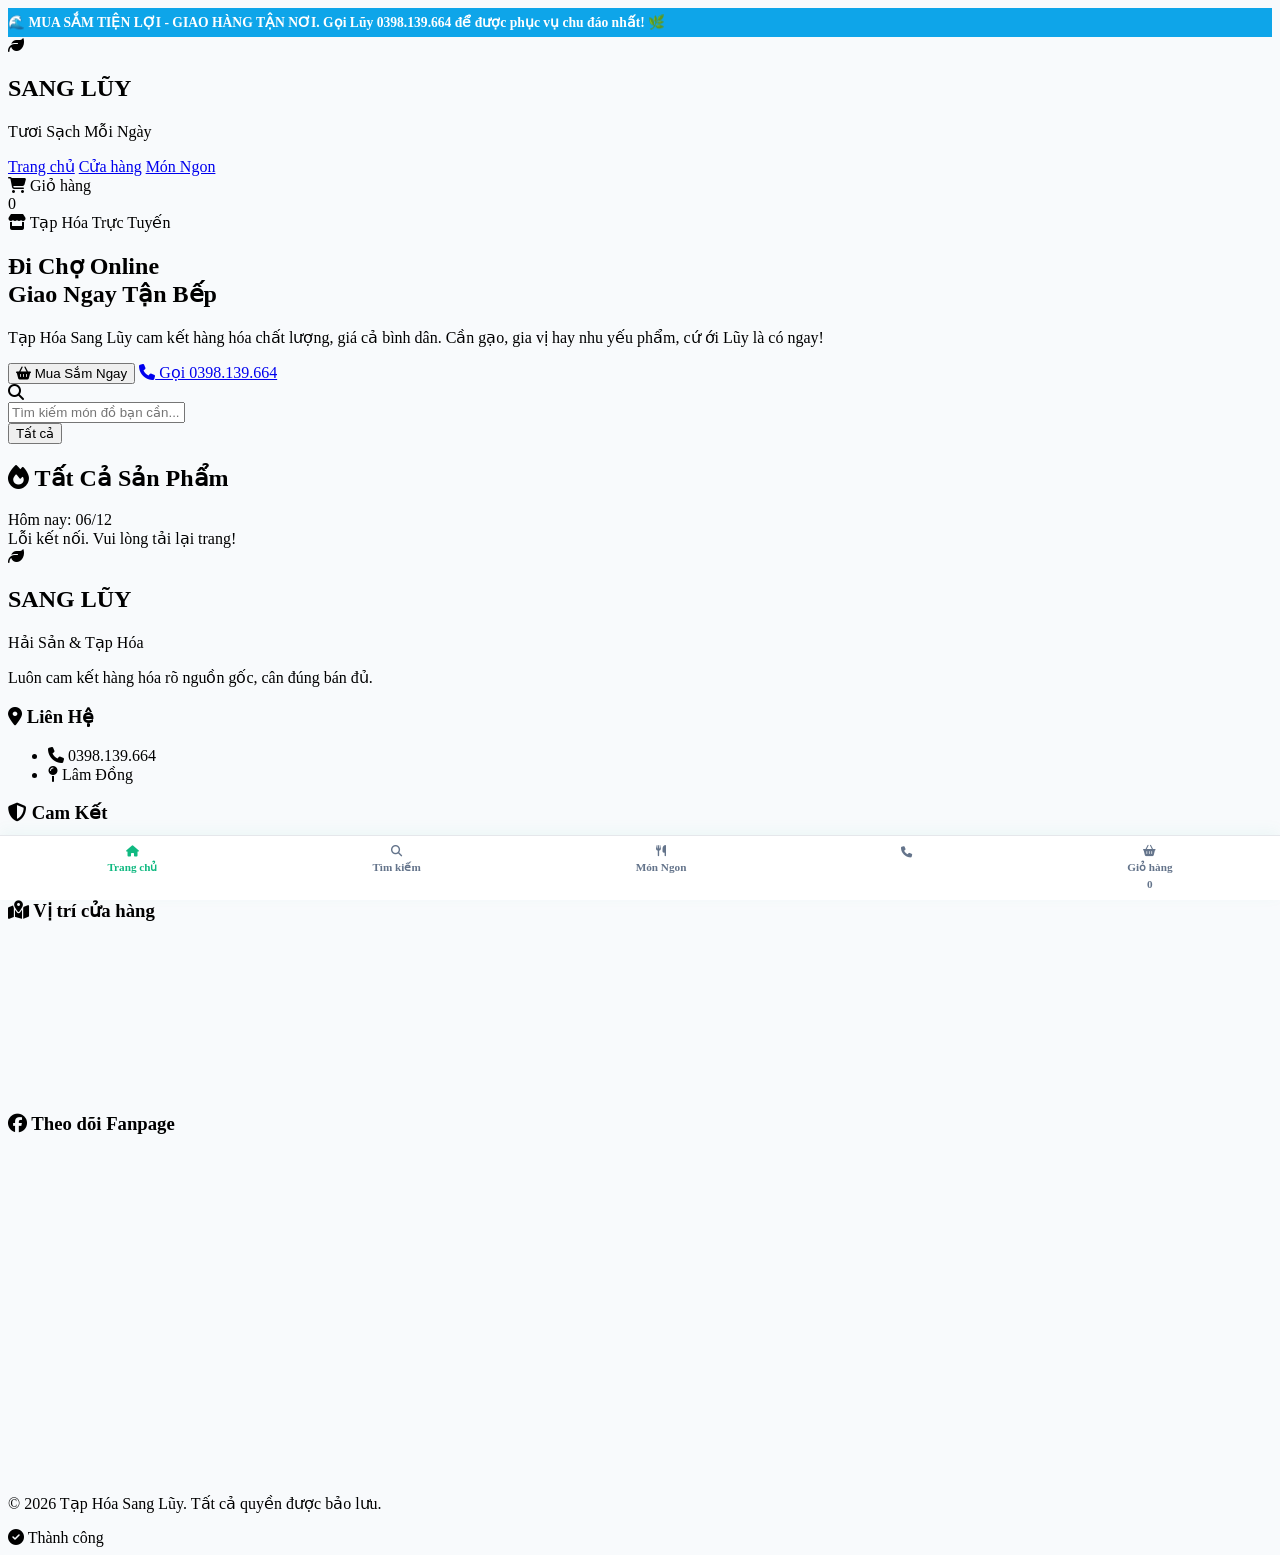
==== commit e7f75351: "update api 4" ====
--- a/index.html
+++ b/index.html
@@ -10,6 +10,10 @@
     <link rel="stylesheet" href="https://cdnjs.cloudflare.com/ajax/libs/font-awesome/6.4.0/css/all.min.css">
     <link href="https://fonts.googleapis.com/css2?family=Be+Vietnam+Pro:wght@400;500;600;700;800&display=swap" rel="stylesheet">
     
+    <link rel="icon" type="image/png" href="./img/favicon.png">
+    
+    <link rel="apple-touch-icon" href="./img/favicon.png">
+
     <script>
         tailwind.config = {
             theme: {
@@ -85,7 +89,8 @@
                 <div class="hidden md:flex space-x-8 items-center">
                     <a href="javascript:void(0)" onclick="app.navigate('home')" class="text-slate-600 hover:text-brand-green font-bold transition">Trang chủ</a>
                     <a href="javascript:void(0)" onclick="app.navigate('home'); setTimeout(()=>document.getElementById('mat-hang').scrollIntoView(), 100);" class="text-slate-600 hover:text-brand-green font-bold transition">Cửa hàng</a>
-                    
+                    <a href="javascript:void(0)" onclick="app.navigate('blog')" class="text-slate-600 hover:text-brand-green font-bold transition">Món Ngon</a>
+
                     <div class="relative cursor-pointer group" onclick="app.navigate('cart')">
                         <div class="bg-emerald-50 text-brand-green px-5 py-2.5 rounded-full group-hover:bg-brand-green group-hover:text-white transition flex items-center gap-2 font-bold border border-emerald-100">
                             <i class="fa-solid fa-cart-shopping text-lg"></i> Giỏ hàng
@@ -96,6 +101,8 @@
             </div>
         </div>
     </nav>
+
+    <!-- view home -->
 
     <div id="view-home" class="view-section active">
         <section class="relative bg-gradient-to-br from-brand-darkgreen via-brand-green to-emerald-400 pt-10 pb-16 lg:pt-16 lg:pb-24 overflow-hidden">
@@ -145,6 +152,36 @@
         </section>
     </div>
 
+<!-- view blog -->
+    <div id="view-blog" class="view-section bg-slate-50 min-h-screen py-10">
+        <div class="max-w-7xl mx-auto px-4">
+            <div class="text-center mb-10">
+                <h2 class="text-3xl font-extrabold text-slate-800">Góc Ẩm Thực Sang Lũy</h2>
+                <p class="text-slate-500 mt-2 font-medium">Bí quyết nấu hải sản ngon như nhà hàng</p>
+            </div>
+            
+            <div id="blog-grid" class="grid grid-cols-1 md:grid-cols-2 lg:grid-cols-3 gap-8">
+                <div class="col-span-full text-center py-20">
+                    <i class="fa-solid fa-circle-notch fa-spin text-4xl text-brand-green"></i>
+                </div>
+            </div>
+        </div>
+    </div>
+<!-- view blog detail-->
+
+    <div id="view-blog-detail" class="view-section bg-white min-h-screen py-6 md:py-10">
+        <div class="max-w-3xl mx-auto px-4">
+            <button onclick="app.navigate('blog')" class="mb-6 text-slate-600 font-bold flex items-center hover:text-brand-green transition">
+                <i class="fa-solid fa-arrow-left mr-2"></i> Trở về Góc Ẩm Thực
+            </button>
+            
+            <article id="blog-detail-content" class="prose prose-slate max-w-none">
+                </article>
+        </div>
+    </div>
+
+<!-- view product detail-->
+
     <div id="view-detail" class="view-section bg-slate-50 min-h-screen py-6 md:py-10">
         <div class="max-w-4xl mx-auto px-4 sm:px-6 lg:px-8">
             <button onclick="app.navigate('home')" class="bg-white text-slate-600 shadow-sm border border-slate-200 px-4 py-2 rounded-full font-bold mb-6 flex items-center hover:text-brand-green transition">
@@ -265,6 +302,7 @@
     <nav class="bottom-nav md:hidden" id="mobile-bottom-nav">
         <a href="javascript:void(0)" onclick="app.navigate('home')" class="nav-item" id="nav-btn-home"><i class="fa-solid fa-house text-xl mb-1"></i> Trang chủ</a>
         <a href="javascript:void(0)" onclick="app.navigate('home'); document.getElementById('search-input').focus();" class="nav-item"><i class="fa-solid fa-magnifying-glass text-xl mb-1"></i> Tìm kiếm</a>
+        <a href="javascript:void(0)" onclick="app.navigate('blog')" class="nav-item" id="nav-btn-blog"><i class="fa-solid fa-utensils text-xl mb-1"></i> Món Ngon</a>
         <a href="tel:0398139664" class="nav-item relative top-[-15px]">
             <div class="w-12 h-12 bg-gradient-to-r from-brand-green to-emerald-400 text-white rounded-full flex items-center justify-center shadow-lg border-4 border-white animate-bounce"><i class="fa-solid fa-phone text-xl"></i></div>
         </a>
@@ -286,7 +324,8 @@
 
     <script>
         let dbProducts = []; 
-        const SCRIPT_URL = 'https://script.google.com/macros/s/AKfycbyRjTUkB7cKLYedltBjwKZJUqpDo_NbV6cGJnej-M-fxMdLpIJ3tFibuZfUiwRDKDlYgQ/exec';
+        let dbBlogs = []; 
+        const SCRIPT_URL = 'https://script.google.com/macros/s/AKfycbyRjTUkB7cKLYedltBjwKZJUqpDo_NbV6cGJnej-M-fxMdLpIJ3tFibuZfUiwRDKDlYgQ/exec?action=getProducts';
 
         async function fetchProducts() {
             const grid = document.getElementById('product-grid');
@@ -314,6 +353,71 @@
             }
         }
 
+        // Đảm bảo biến này tồn tại bên ngoài hàm để lưu dữ liệu dùng chung
+
+        async function fetchBlogs() {
+            const grid = document.getElementById('blog-grid');
+            
+            // Đảm bảo Spinner hiện ra trước khi fetch (nếu HTML chưa có)
+            if(grid) {
+                grid.innerHTML = '<div class="col-span-full text-center py-20"><i class="fa-solid fa-circle-notch fa-spin text-4xl text-brand-green"></i></div>';
+            }
+
+            try {
+                const response = await fetch('https://script.google.com/macros/s/AKfycbyRjTUkB7cKLYedltBjwKZJUqpDo_NbV6cGJnej-M-fxMdLpIJ3tFibuZfUiwRDKDlYgQ/exec?action=getBlog');
+                const rawData = await response.json();
+
+                const blogData = Array.isArray(rawData) ? rawData : rawData.blogs;
+
+                // Cập nhật vào biến dbBlogs (Bỏ từ khóa "this")
+                dbBlogs = blogData
+                    .filter(item => item["Trạng thái"] === "Đã đăng")
+                    .map((item, index) => ({
+                        id: index + 1,
+                        title: item["Tiêu đề bài viết"],
+                        category: item["Danh mục"] || "Ẩm thực",
+                        summary: item["Nội dung tóm tắt"],
+                        image: (item["Hình ảnh (Link)"] && item["Hình ảnh (Link)"] !== "[URL]") 
+                                ? item["Hình ảnh (Link)"] 
+                                : 'https://vcdn1-giadinh.vnecdn.net/2023/03/10/ca-nuc-kho-tie-u-1-1678440594.jpg', // Dùng ảnh mặc định của bạn
+                        date: item["Ngày đăng"] ? new Date(item["Ngày đăng"]).toLocaleDateString('vi-VN') : 'Mới đây',
+                        author: item["Tác giả"] || "Sang Lũy"
+                    }));
+
+                // Sau khi map xong, gọi hàm vẽ giao diện
+                renderBlogUI();
+
+            } catch (error) {
+                console.error("Lỗi tải Blog:", error);
+                if(grid) grid.innerHTML = `<p class="col-span-full text-center text-red-500 font-bold">Lỗi kết nối API. Vui lòng kiểm tra lại!</p>`;
+            }
+        }
+
+        // Đừng quên viết hàm này để nó đổ dữ liệu vào HTML
+        function renderBlogUI() {
+            const grid = document.getElementById('blog-grid');
+            if(!grid || dbBlogs.length === 0) return;
+
+            grid.innerHTML = dbBlogs.map(post => `
+                <div class="bg-white rounded-3xl shadow-sm border border-slate-100 overflow-hidden group cursor-pointer transition-all hover:shadow-xl" 
+                    onclick="app.renderBlogDetail(${post.id})">
+                    <div class="relative h-56 overflow-hidden">
+                        <img src="${post.image}" class="w-full h-full object-cover group-hover:scale-105 transition-transform duration-500">
+                        <span class="absolute top-4 left-4 bg-orange-500 text-white text-xs font-bold px-3 py-1 rounded-full">${post.category}</span>
+                    </div>
+                    <div class="p-6">
+                        <h3 class="font-bold text-xl text-slate-800 mb-2 group-hover:text-brand-green transition">${post.title}</h3>
+                        <p class="text-slate-500 text-sm line-clamp-2 mb-4">${post.summary}</p>
+                        <div class="flex justify-between items-center border-t border-slate-50 pt-4">
+                            <span class="text-brand-green font-bold text-sm">Xem chi tiết →</span>
+                            <span class="text-slate-400 text-xs"><i class="fa-regular fa-clock"></i> ${post.date}</span>
+                        </div>
+                    </div>
+                </div>
+            `).join('');
+        }   
+
+       
         const app = {
             cart: [],
             currentView: 'home',
@@ -447,6 +551,54 @@
                 document.getElementById('detail-content').innerHTML = htmlContent;
             },
 
+            renderBlogDetail: function(blogId) {
+                const post = dbBlogs.find(b => b.id === blogId);
+                if(!post) return;
+
+                // Chuyển view
+                this.navigate('blog-detail'); 
+
+                const detailContainer = document.getElementById('blog-detail-content');
+                
+                // Tạo cấu trúc bài viết
+                detailContainer.innerHTML = `
+                    <img src="${post.image}" class="w-full h-[300px] md:h-[450px] object-cover rounded-3xl shadow-lg mb-8">
+                    
+                    <div class="flex items-center gap-3 mb-4">
+                        <span class="bg-brand-green/10 text-brand-green px-3 py-1 rounded-full text-sm font-bold">${post.category}</span>
+                        <span class="text-slate-400 text-sm">${post.date}</span>
+                    </div>
+
+                    <h1 class="text-3xl md:text-4xl font-extrabold text-slate-900 mb-6 leading-tight">${post.title}</h1>
+                    
+                    <div class="flex items-center gap-3 mb-8 pb-8 border-b border-slate-100">
+                        <div class="w-10 h-10 rounded-full bg-emerald-100 flex items-center justify-center text-brand-green">
+                            <i class="fa-solid fa-user"></i>
+                        </div>
+                        <div>
+                            <p class="text-sm font-bold text-slate-800">${post.author}</p>
+                            <p class="text-xs text-slate-500">Chủ cửa hàng</p>
+                        </div>
+                    </div>
+
+                    <div class="text-slate-700 leading-relaxed text-lg space-y-4">
+                        ${this.formatBlogContent(post.summary)} 
+                        </div>
+
+                    <div class="mt-12 bg-emerald-50 p-6 rounded-2xl border border-emerald-100">
+                        <h4 class="font-bold text-brand-darkgreen mb-2">Bạn muốn nấu món này?</h4>
+                        <p class="text-sm text-brand-green mb-4">Ghé Sang Lũy để mua nguyên liệu tươi sạch nhất nhé!</p>
+                        <button onclick="app.navigate('home')" class="bg-brand-green text-white px-6 py-2 rounded-xl font-bold text-sm">Đi chợ ngay</button>
+                    </div>
+                `;
+            },
+
+            // Hàm bổ trợ để xử lý xuống dòng từ Google Sheets
+            formatBlogContent: function(text) {
+                if(!text) return '';
+                return text.split('\n').map(p => `<p>${p}</p>`).join('');
+            },
+
             addToCart: function(productId, goCart = false) {
                 const product = dbProducts.find(p => p.id === productId);
                 const existingItem = this.cart.find(item => item.id === productId);
@@ -596,6 +748,7 @@
             
             app.navigate('home');
             fetchProducts(); 
+            fetchBlogs();
         };
     </script>
 </body>
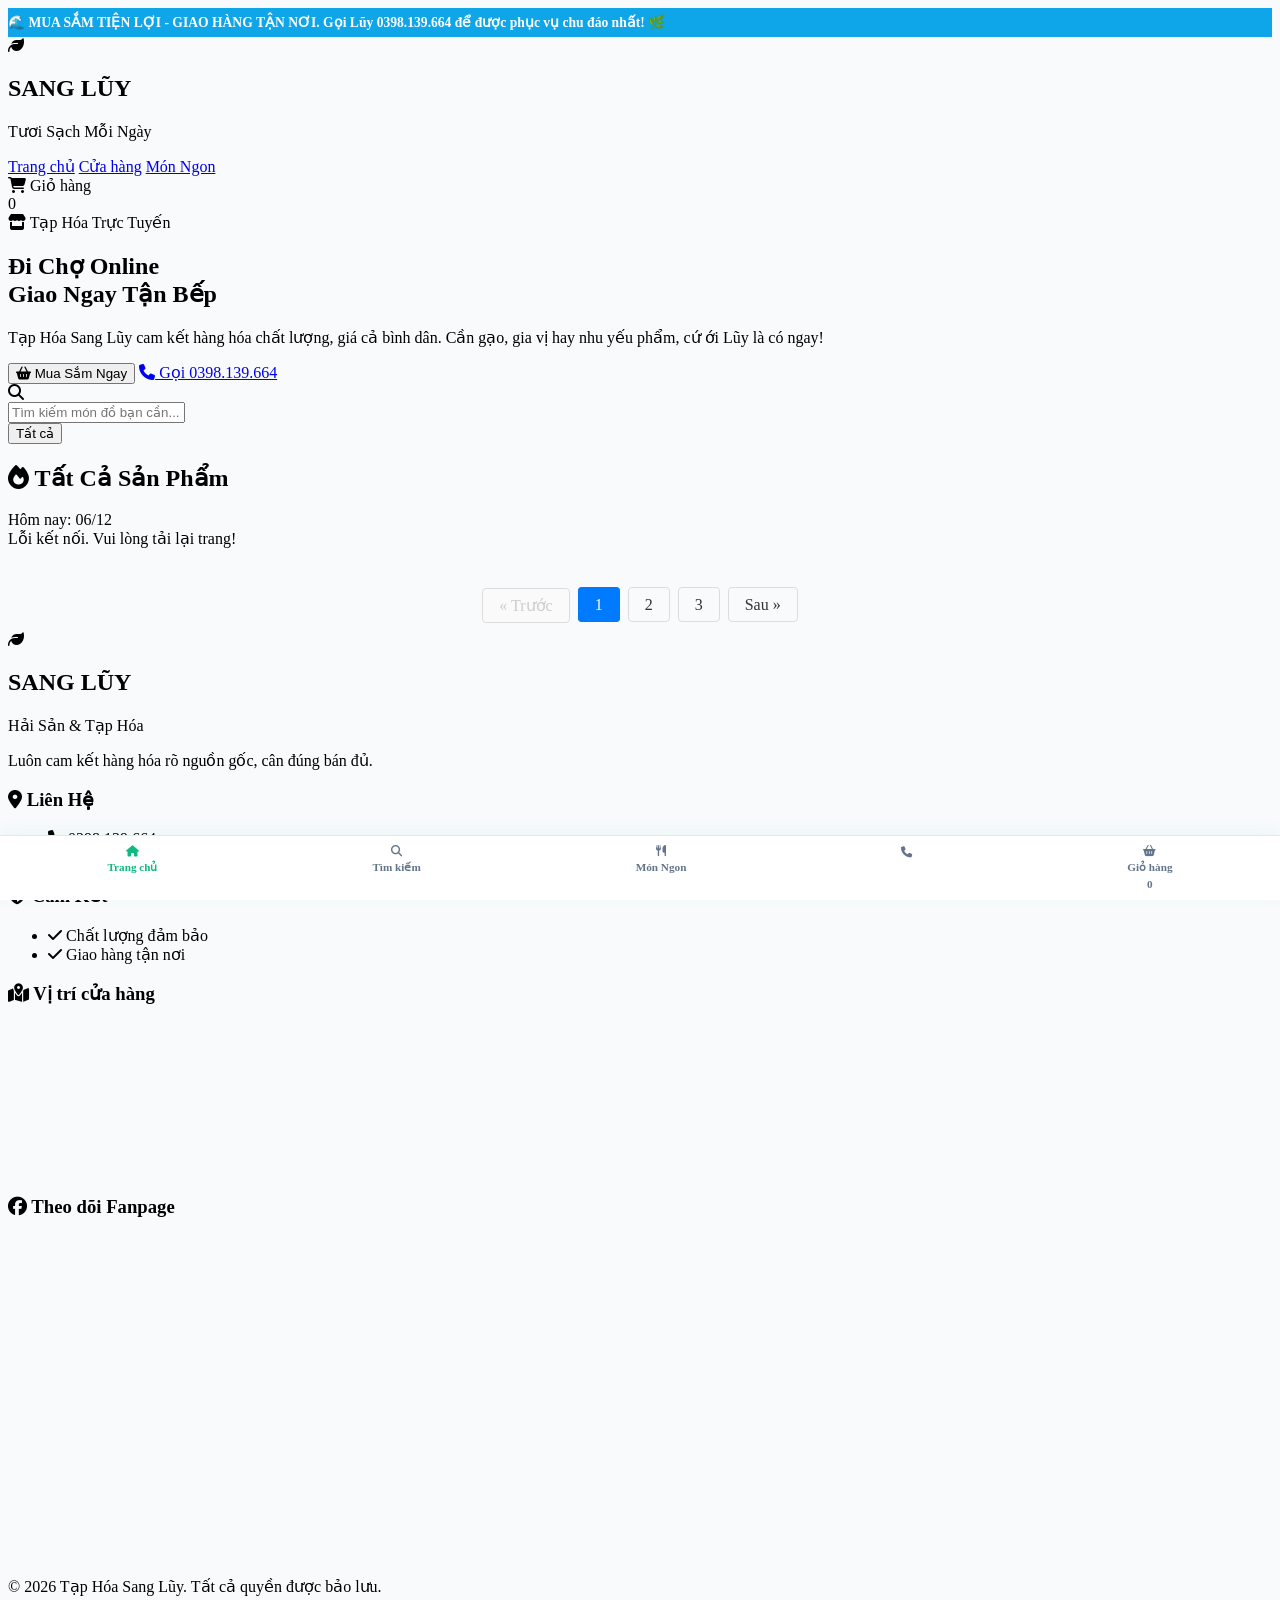
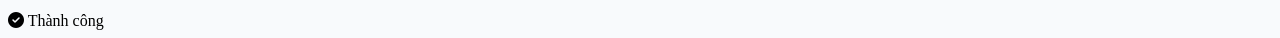
==== commit de5e6db8: "cangu" ====
--- a/index.html
+++ b/index.html
@@ -5,6 +5,15 @@
     <meta name="viewport" content="width=device-width, initial-scale=1.0, maximum-scale=1.0, user-scalable=no">
     <title>Tạp Hóa Sang Lũy - Tươi Sạch Mỗi Ngày</title>
     <meta name="description" content="Tạp hóa Sang Lũy cung cấp nhu yếu phẩm, thực phẩm sạch tại Lâm Đồng. Đặt hàng online, giao tận nhà.">
+    <meta name="keywords" content="hải sản sang lũy, tạp hóa sang lũy, tạp hóa Nam Thành, tạp hóa Mepu">
+
+    <meta property="og:type" content="website">
+    <meta property="og:url" content="https://taphoasangluy.info.vn/"> <meta property="og:title" content="Góc Ẩm Thực Sang Lũy - Tươi Ngon Mỗi Ngày">
+    <meta property="og:description" content="Bí quyết chế biến hải sản độc quyền và thực đơn tươi sống giao tận nơi. Click xem ngay!">
+    <meta property="og:image" content="https://drive.google.com/file/d/1upazIexYZsEAMpTo-rZvR06Lh7P6d-FQ/view?usp=sharing"> <meta name="twitter:card" content="summary_large_image">
+    <meta name="twitter:title" content="Tạp Hóa Sang Lũy">
+    <meta name="twitter:description" content="Gì Cũng Có ! Ghé Xem Ngay">
+    <meta name="twitter:image" content="https://drive.google.com/file/d/1upazIexYZsEAMpTo-rZvR06Lh7P6d-FQ/view?usp=sharing">
 
     <script src="https://cdn.tailwindcss.com"></script>
     <link rel="stylesheet" href="https://cdnjs.cloudflare.com/ajax/libs/font-awesome/6.4.0/css/all.min.css">
@@ -13,6 +22,7 @@
     <link rel="icon" type="image/png" href="./img/favicon.png">
     
     <link rel="apple-touch-icon" href="./img/favicon.png">
+    <link rel="stylesheet" href="./index.css">
 
     <script>
         tailwind.config = {
@@ -190,7 +200,7 @@
             <div id="detail-content" class="bg-white rounded-3xl shadow-sm border border-slate-100 p-4 md:p-8"></div>
         </div>
     </div>
-
+    
     <div id="view-cart" class="view-section bg-slate-50 min-h-screen py-6 md:py-10">
         <div class="max-w-5xl mx-auto px-4 sm:px-6 lg:px-8">
             <h2 class="text-2xl font-extrabold text-slate-800 mb-6 flex items-center">
@@ -232,6 +242,16 @@
             </div>
         </div>
     </div>
+    
+    <nav class="pagination-container" style="display: flex; justify-content: center; margin-top: 2rem;">
+    <ul class="pagination">
+        <li class="page-item disabled"><a href="#">« Trước</a></li>
+        <li class="page-item active"><a href="#">1</a></li>
+        <li class="page-item"><a href="#">2</a></li>
+        <li class="page-item"><a href="#">3</a></li>
+        <li class="page-item"><a href="#">Sau »</a></li>
+    </ul>
+    </nav>
 
     <footer class="bg-slate-900 text-slate-300 pt-16 pb-24 md:pb-12 mt-10 border-t-4 border-brand-green">
         <div class="max-w-7xl mx-auto px-4 sm:px-6 lg:px-8">
@@ -474,7 +494,7 @@
                 let filtered = dbProducts;
                 if (this.activeCategory !== 'Tất cả') filtered = filtered.filter(p => p.category === this.activeCategory);
                 if (this.searchKeyword) filtered = filtered.filter(p => p.name.toLowerCase().includes(this.searchKeyword) || p.category.toLowerCase().includes(this.searchKeyword));
-
+                
                 if (filtered.length === 0) {
                     grid.innerHTML = `<div class="col-span-full text-center py-10 text-slate-500">Không tìm thấy món này!</div>`;
                 } else {
@@ -751,5 +771,7 @@
             fetchBlogs();
         };
     </script>
+   
+
 </body>
 </html>
--- a/index.css
+++ b/index.css
@@ -0,0 +1,35 @@
+.pagination {
+  display: flex;
+  list-style: none;
+  padding: 0;
+  gap: 8px; /* Khoảng cách giữa các nút */
+}
+
+.page-item a {
+  text-decoration: none;
+  color: #333;
+  padding: 8px 16px;
+  border: 1px solid #ddd;
+  border-radius: 4px;
+  transition: all 0.3s ease;
+}
+
+/* Hiệu ứng khi di chuột vào */
+.page-item a:hover {
+  background-color: #f0f0f0;
+  border-color: #bbb;
+}
+
+/* Trạng thái trang hiện tại */
+.page-item.active a {
+  background-color: #007bff;
+  color: white;
+  border-color: #007bff;
+}
+
+/* Trạng thái nút bị vô hiệu hóa (ví dụ đang ở trang 1 thì nút Trước bị mờ) */
+.page-item.disabled a {
+  color: #ccc;
+  pointer-events: none;
+  background-color: #fafafa;
+}
